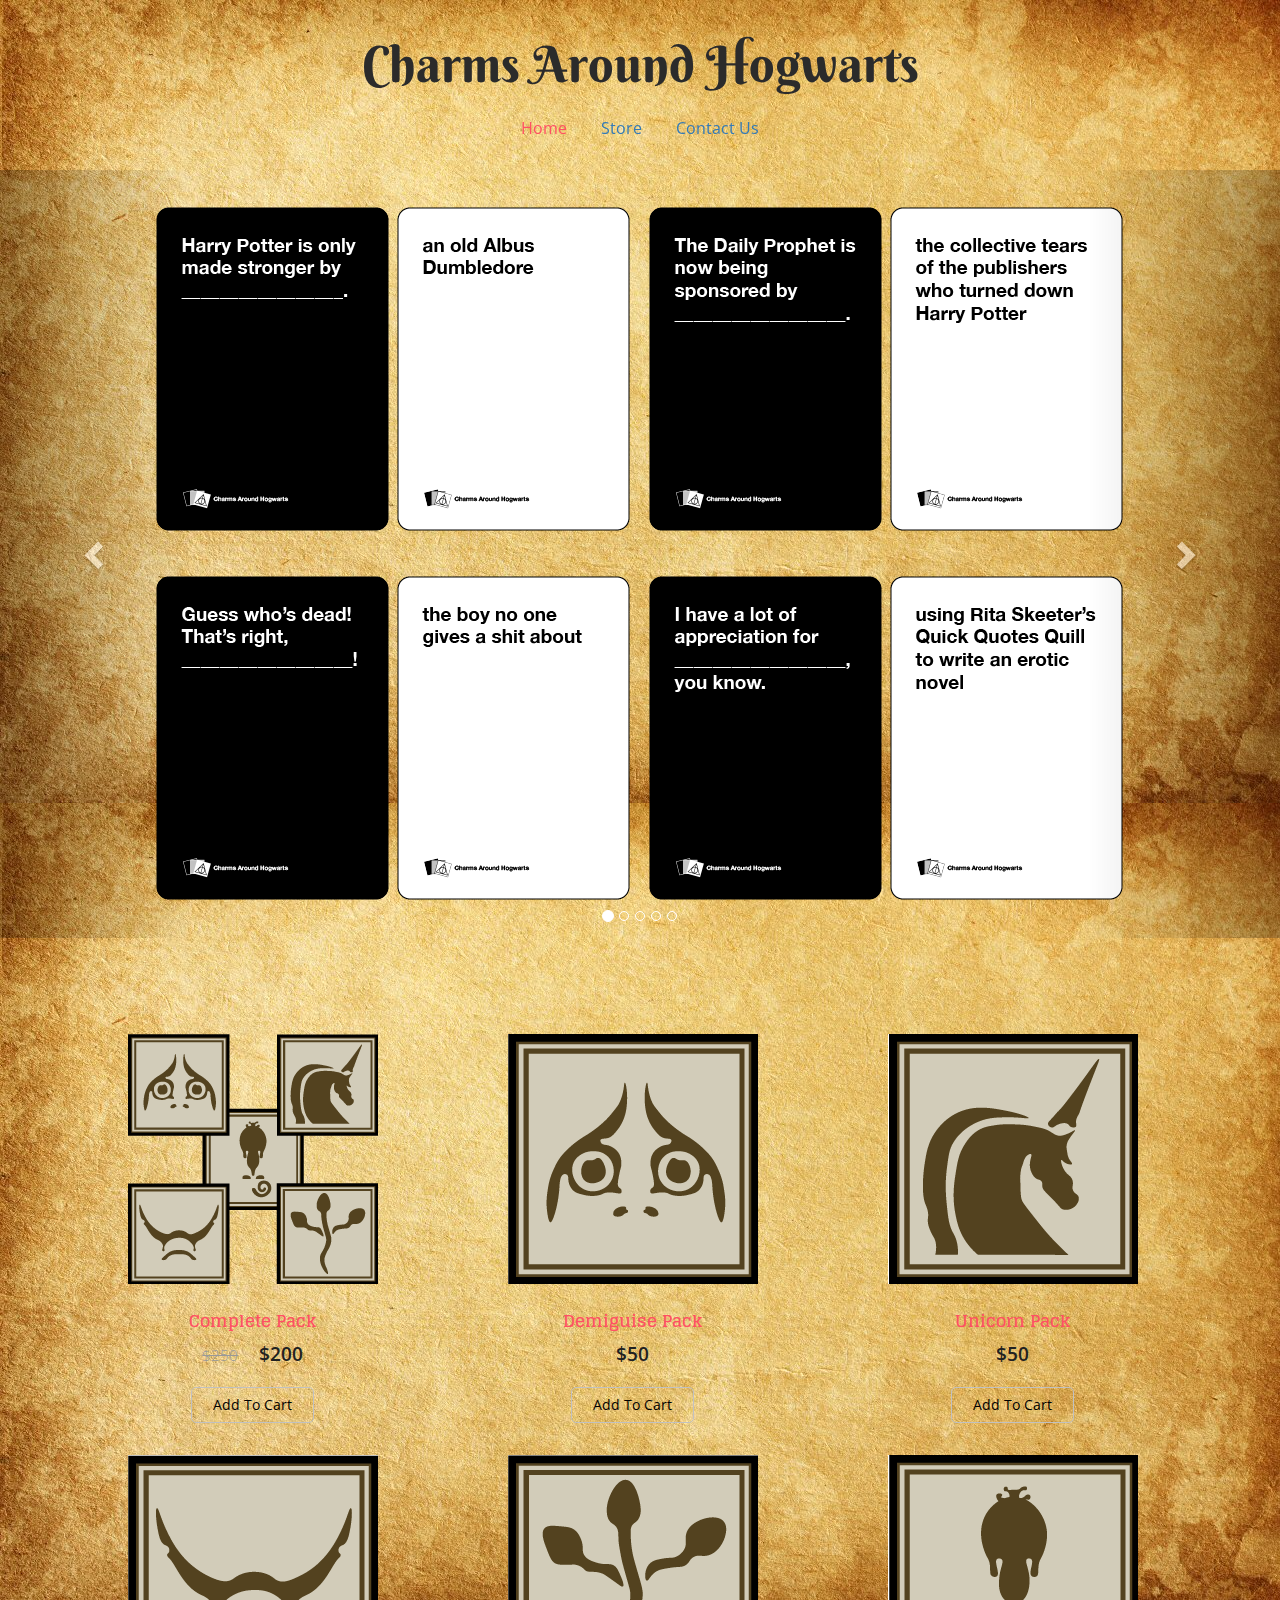
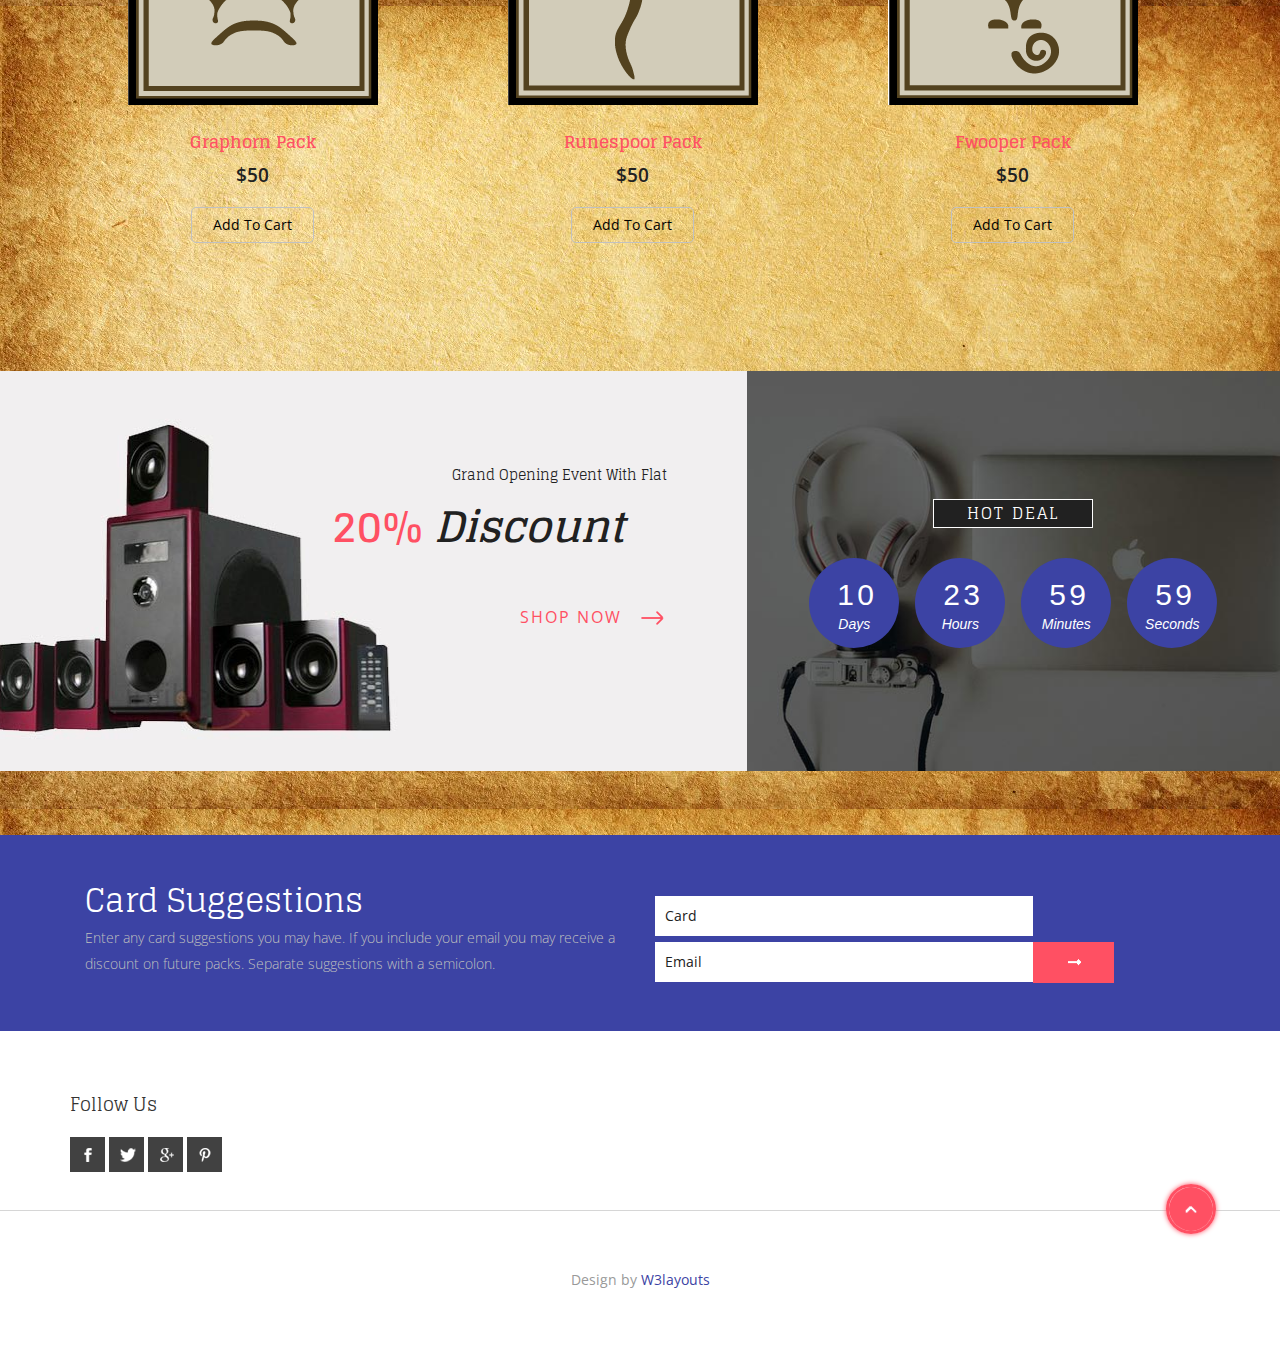
==== site/home.html @ 4cf171da "Home screen changes" ====
<!--
Author: W3layouts
Author URL: http://w3layouts.com
License: Creative Commons Attribution 3.0 Unported
License URL: http://creativecommons.org/licenses/by/3.0/
-->
<!DOCTYPE html>
<html lang="en">
<head>
<title>Charms Around Hogwarts</title>
<!-- for-mobile-apps -->
<meta name="viewport" content="width=device-width, initial-scale=1">
<meta http-equiv="Content-Type" content="text/html; charset=utf-8" />
<meta name="keywords" content="cards against humanity, harry potter, fan made, custom expansion, hogwarts, adult, card game, game, fun" />
<script type="application/x-javascript"> addEventListener("load", function() { setTimeout(hideURLbar, 0); }, false);
	function hideURLbar(){ window.scrollTo(0,1); } </script>
<!-- //for-mobile-apps -->
<!-- Custom Theme files -->
<link href="css/bootstrap.css" rel="stylesheet" type="text/css" media="all" />
<link href="css/style.css" rel="stylesheet" type="text/css" media="all" />
<link href="css/fasthover.css" rel="stylesheet" type="text/css" media="all" />
<link href="css/popuo-box.css" rel="stylesheet" type="text/css" media="all" />
<!-- //Custom Theme files -->
<!-- font-awesome icons -->
<link href="css/font-awesome.css" rel="stylesheet"> 
<!-- //font-awesome icons -->
<!-- js -->
<script src="js/jquery.min.js"></script>
<link rel="stylesheet" href="css/jquery.countdown.css" /> <!-- countdown --> 
<!-- //js -->  
<!-- web fonts --> 
<link href='//fonts.googleapis.com/css?family=Glegoo:400,700' rel='stylesheet' type='text/css'>
<link href='//fonts.googleapis.com/css?family=Open+Sans:400,300,300italic,400italic,600,600italic,700,700italic,800,800italic' rel='stylesheet' type='text/css'>
<link href='http://fonts.googleapis.com/css?family=Berkshire+Swash' rel='stylesheet' type='text/css'>
<!-- //web fonts -->  
<!-- start-smooth-scrolling -->
<script type="text/javascript">
	jQuery(document).ready(function($) {
		$(".scroll").click(function(event){		
			event.preventDefault();
			$('html,body').animate({scrollTop:$(this.hash).offset().top},1000);
		});
	});
</script>
<!-- password
<script>
	function passWord() {
		var testV = 1;
		var pass1 = prompt('Please Enter Your Password',' ');
		while (testV < 3) {
			if (!pass1) 
			history.go(-1);
			if (pass1.toLowerCase() == "letmein") {
			alert('You Got it Right!');
			window.open('www.wikihow.com');
			break;
			} 
		testV+=1;
		var pass1 = 
		prompt('Access Denied - Password Incorrect, Please Try Again.','Password');
		}
	if (pass1.toLowerCase()!="password" & testV ==3) 
		history.go(-1);
		return " ";
	} 
</script>
	<center>
	<form>
		<input type="button" value="Enter Protected Area" onClick="passWord()">
	</form>
</center>
//password -->
<!-- //end-smooth-scrolling --> 
</head> 
<body>

	<!-- for bootstrap working -->
	<script type="text/javascript" src="js/bootstrap-3.1.1.min.js"></script>
	<!-- //for bootstrap working -->
	<!-- header modal -->

	<!-- header modal -->
	<!-- header -->
	<div class="header" id="home1">
		<div class="container">
			
			<div class="w3l_logo">
				<h1><a href="index.html">Charms Around Hogwarts</a></h1>
			</div>
			<!--<div class="search">
				<input class="search_box" type="checkbox" id="search_box">
				<label class="icon-search" for="search_box"><span class="glyphicon glyphicon-search" aria-hidden="true"></span></label>
				<div class="search_form">
					<form action="#" method="post">
						<input type="text" name="Search" placeholder="Search...">
						<input type="submit" value="Send">
					</form>
				</div>
			</div>-->
			
		</div>
	</div>
	<!-- //header -->
	<!-- navigation -->
	<div class="navigation">
		<div class="container">
			<nav class="navbar navbar-default">
				<!-- Brand and toggle get grouped for better mobile display -->
				<div class="navbar-header nav_2">
					<button type="button" class="navbar-toggle collapsed navbar-toggle1" data-toggle="collapse" data-target="#bs-megadropdown-tabs">
						<span class="sr-only">Toggle navigation</span>
						<span class="icon-bar"></span>
						<span class="icon-bar"></span>
						<span class="icon-bar"></span>
					</button>
				</div> 
				<div class="collapse navbar-collapse" id="bs-megadropdown-tabs">
					<ul class="nav ">
						<li><a href="index.html" class="act">Home</a></li>	
						<li><a href="store.html">Store</a></li> 
						<li><a href="contact.html">Contact Us</a></li>
					</ul>
				</div>
				<div class="cart cart box_1"> 
				
			</div>  
			</nav>
		</div>
	</div>
	<!-- //navigation -->
	<center>
	<div class="banner">
	<div id="myCarousel" class="carousel slide" data-ride="carousel">
  <!-- Indicators -->
  <ol class="carousel-indicators">
    <li data-target="#myCarousel" data-slide-to="0" class="active"></li>
    <li data-target="#myCarousel" data-slide-to="1"></li>
    <li data-target="#myCarousel" data-slide-to="2"></li>
    <li data-target="#myCarousel" data-slide-to="3"></li>
    <li data-target="#myCarousel" data-slide-to="4"></li>
  </ol>

  <!-- Wrapper for slides -->
  <div class="carousel-inner">
    <div class="item active">
      <img src="images/1.png" alt="Demiguise Pack">
      
    </div>

    <div class="item">
      <img src="images/2.png" alt="Unicorn Pack">
    </div>

    <div class="item">
      <img src="images/3.png" alt="Graphorn Pack">
    </div>

    <div class="item">
      <img src="images/4.png" alt="Runespoor Pack">
    </div>

    <div class="item">
      <img src="images/5.png" alt="Fwooper Pack">
    </div>
  </div>

  <!-- Left and right controls -->
  <a class="left carousel-control" href="#myCarousel" data-slide="prev">
    <span class="glyphicon glyphicon-chevron-left"></span>
    <span class="sr-only">Previous</span>
  </a>
  <a class="right carousel-control" href="#myCarousel" data-slide="next">
    <span class="glyphicon glyphicon-chevron-right"></span>
    <span class="sr-only">Next</span>
  </a>
</div>
</div>
</center>

	<!-- banner 
	<div class="banner">
		<div class="container">
		</div>
	</div>
	 //banner --> 
	<!-- banner-bottom -->
	<div class="banner-bottom">
		<div class="container">

							<div class="agile_ecommerce_tabs">

								<div class="col-md-4 agile_ecommerce_tab_left">
									<div class="hs-wrapper">
										<img src="images/complete250.png" alt=" " class="img-responsive"/>
										<div class="w3_hs_bottom">
											<ul>
												<li>
													<a href="#" data-toggle="modal" data-target="#myModal"><span class="glyphicon glyphicon-eye-open" aria-hidden="true"></span></a>
												</li>
											</ul>
										</div>
									</div> 
									<h5><a href="single.html">Complete Pack</a></h5>
									<div class="simpleCart_shelfItem">
										<p><span>$250</span> <i class="item_price">$200</i></p>
										<form action="#" method="post">
											<input type="hidden" name="cmd" value="_cart" />
											<input type="hidden" name="add" value="1" /> 
											<input type="hidden" name="w3ls_item" value="Complete Pack" /> 
											<input type="hidden" name="amount" value="200.00" />   
											<button type="submit" class="w3ls-cart">Add to cart</button>
										</form>  
									</div>
								</div>

								<div class="col-md-4 agile_ecommerce_tab_left">
									<div class="hs-wrapper">
										<img src="images/demiguise250.png" alt=" " class="img-responsive" />
										<div class="w3_hs_bottom">
											<ul>
												<li>
													<a href="#" data-toggle="modal" data-target="#myModal"><span class="glyphicon glyphicon-eye-open" aria-hidden="true"></span></a>
												</li>
											</ul>
										</div>
									</div>
									<h5><a href="single.html">Demiguise Pack</a></h5>
									<div class="simpleCart_shelfItem">
										<p> <i class="item_price">$50</i></p>
										<form action="#" method="post">
											<input type="hidden" name="cmd" value="_cart" />
											<input type="hidden" name="add" value="1" /> 
											<input type="hidden" name="w3ls_item" value="Mobile Phone2" /> 
											<input type="hidden" name="amount" value="50.00" />   
											<button type="submit" class="w3ls-cart">Add to cart</button>
										</form>
									</div>
								</div>

								<div class="col-md-4 agile_ecommerce_tab_left">
									<div class="hs-wrapper">
										<img src="images/unicorn250.png" alt=" " class="img-responsive" />
									
										<div class="w3_hs_bottom">
											<ul>
												<li>
													<a href="#" data-toggle="modal" data-target="#myModal"><span class="glyphicon glyphicon-eye-open" aria-hidden="true"></span></a>
												</li>
											</ul>
										</div>
									</div>
									<h5><a href="single.html">Unicorn Pack</a></h5>
									<div class="simpleCart_shelfItem">
										<p> <i class="item_price">$50</i></p>
										<form action="#" method="post">
											<input type="hidden" name="cmd" value="_cart" />
											<input type="hidden" name="add" value="1" /> 
											<input type="hidden" name="w3ls_item" value="Mobile Phone3" /> 
											<input type="hidden" name="amount" value="50.00"/>   
											<button type="submit" class="w3ls-cart">Add to cart</button>
										</form>
									</div>
								</div>
							</div>
							<div class="clearfix"> </div>
							<div class="agile_ecommerce_tabs">
								<div class="col-md-4 agile_ecommerce_tab_left">
									<div class="hs-wrapper">
										
										<img src="images/graphorn250.png" alt=" " class="img-responsive"/>
										<div class="w3_hs_bottom">
											<ul>
												<li>
													<a href="#" data-toggle="modal" data-target="#myModal"><span class="glyphicon glyphicon-eye-open" aria-hidden="true"></span></a>
												</li>
											</ul>
										</div>
									</div> 
									<h5><a href="single.html">Graphorn Pack</a></h5>
									<div class="simpleCart_shelfItem">
										<p> <i class="item_price">$50</i></p>
										<form action="#" method="post">
											<input type="hidden" name="cmd" value="_cart" />
											<input type="hidden" name="add" value="1" /> 
											<input type="hidden" name="w3ls_item" value="Mobile Phone1" /> 
											<input type="hidden" name="amount" value="50.00" />   
											<button type="submit" class="w3ls-cart">Add to cart</button>
										</form>  
									</div>
								</div>
								<div class="col-md-4 agile_ecommerce_tab_left">
									<div class="hs-wrapper">
										<!--TODO: Need to make the image of the pack 250 x 250 in the css -->
										<img src="images/runespoor250.png" alt=" " class="img-responsive"/>
										<div class="w3_hs_bottom">
											<ul>
												<li>
													<a href="#" data-toggle="modal" data-target="#myModal"><span class="glyphicon glyphicon-eye-open" aria-hidden="true"></span></a>
												</li>
											</ul>
										</div>
									</div> 
									<h5><a href="single.html">Runespoor Pack</a></h5>
									<div class="simpleCart_shelfItem">
										<p> <i class="item_price">$50</i></p>
										<form action="#" method="post">
											<input type="hidden" name="cmd" value="_cart" />
											<input type="hidden" name="add" value="1" /> 
											<input type="hidden" name="w3ls_item" value="Mobile Phone1" /> 
											<input type="hidden" name="amount" value="50.00" />   
											<button type="submit" class="w3ls-cart">Add to cart</button>
										</form>  
									</div>
								</div>
								<div class="col-md-4 agile_ecommerce_tab_left">
									<div class="hs-wrapper">
										<!--TODO: Need to make the image of the pack 250 x 250 in the css -->
										<img src="images/fwooper250.png" alt=" " class="img-responsive"/>
										<div class="w3_hs_bottom">
											<ul>
												<li>
													<a href="#" data-toggle="modal" data-target="#myModal"><span class="glyphicon glyphicon-eye-open" aria-hidden="true"></span></a>
												</li>
											</ul>
										</div>
									</div> 
									<h5><a href="single.html">Fwooper Pack</a></h5>
									<div class="simpleCart_shelfItem">
										<p> <i class="item_price">$50</i></p>
										<form action="#" method="post">
											<input type="hidden" name="cmd" value="_cart" />
											<input type="hidden" name="add" value="1" /> 
											<input type="hidden" name="w3ls_item" value="Mobile Phone1" /> 
											<input type="hidden" name="amount" value="50.00" />   
											<button type="submit" class="w3ls-cart">Add to cart</button>
										</form>  
									</div>
								</div>
								<div class="clearfix"> </div>
							</div>
			<div class="clearfix"> </div>
		</div>
	</div>
	<!-- //banner-bottom --> 
	<!-- modal-video -->
	<div class="modal video-modal fade" id="myModal" tabindex="-1" role="dialog" aria-labelledby="myModal">
		<div class="modal-dialog" role="document">
			<div class="modal-content">
				<div class="modal-header">
					<button type="button" class="close" data-dismiss="modal" aria-label="Close"><span aria-hidden="true">&times;</span></button>						
				</div>
				<section>
					<div class="modal-body">
						<div class="col-md-5 modal_body_left">
							<img src="images/demiguise250.png" alt=" " class="img-responsive" />
						</div>
						<div class="col-md-7 modal_body_right">
							<h4>Charms Around Hogwarts: Complete Pack</h4>
							<p>includes all cards from Demiguise, Unicorn, Graphorn, Runespoor, and Fwooper packs</p>
							<p>White cards: 934; Black cards: 339; Total cards: 1273</p>
							<div class="modal_body_right_cart simpleCart_shelfItem">
								<p><span>$250</span><i class="item_price">$200</i></p>
								<form action="#" method="post">
									<input type="hidden" name="cmd" value="_cart">
									<input type="hidden" name="add" value="1"> 
									<input type="hidden" name="w3ls_item" value="Mobile Phone1"> 
									<input type="hidden" name="amount" value="200.00">   
									<button type="submit" class="w3ls-cart">Add to cart</button>
								</form>
							</div>
							<!--<h5>Extras</h5>
							<div class="color-quality">
								<ul>
								 TODO: need to add checkboxes here and when checked, have price increase
									<li><a href="#">Linen Texture</a></li>
									<li><a href="#" class="brown">UV Coating</a></li>
								</ul>
							</div> 
							-->
						</div>
						<div class="clearfix"> </div>
					</div>
				</section>
			</div>
		</div>
	</div>
	<div class="modal video-modal fade" id="myModal1" tabindex="-1" role="dialog" aria-labelledby="myModal1">
		<div class="modal-dialog" role="document">
			<div class="modal-content">
				<div class="modal-header">
					<button type="button" class="close" data-dismiss="modal" aria-label="Close"><span aria-hidden="true">&times;</span></button>						
				</div>
				<section>
					<div class="modal-body">
						<div class="col-md-5 modal_body_left">
							<img src="images/9.jpg" alt=" " class="img-responsive" />
						</div>
						<div class="col-md-7 modal_body_right">
							<h4>Multimedia Home Accessories</h4>
							<p>Ut enim ad minim veniam, quis nostrud 
								exercitation ullamco laboris nisi ut aliquip ex ea 
								commodo consequat.Duis aute irure dolor in 
								reprehenderit in voluptate velit esse cillum dolore 
								eu fugiat nulla pariatur. Excepteur sint occaecat 
								cupidatat non proident, sunt in culpa qui officia 
								deserunt mollit anim id est laborum.</p>
							<div class="rating">
								<div class="rating-left">
									<img src="images/star-.png" alt=" " class="img-responsive" />
								</div>
								<div class="rating-left">
									<img src="images/star-.png" alt=" " class="img-responsive" />
								</div>
								<div class="rating-left">
									<img src="images/star-.png" alt=" " class="img-responsive" />
								</div>
								<div class="rating-left">
									<img src="images/star.png" alt=" " class="img-responsive" />
								</div>
								<div class="rating-left">
									<img src="images/star.png" alt=" " class="img-responsive" />
								</div>
								<div class="clearfix"> </div>
							</div>
							<div class="modal_body_right_cart simpleCart_shelfItem">
								<p><span>$180</span> <i class="item_price">$150</i></p>
								<form action="#" method="post">
									<input type="hidden" name="cmd" value="_cart">
									<input type="hidden" name="add" value="1"> 
									<input type="hidden" name="w3ls_item" value="Headphones"> 
									<input type="hidden" name="amount" value="150.00">   
									<button type="submit" class="w3ls-cart">Add to cart</button>
								</form>
							</div>
							<h5>Color</h5>
							<div class="color-quality">
								<ul>
									<li><a href="#"><span></span></a></li>
									<li><a href="#" class="brown"><span></span></a></li>
									<li><a href="#" class="purple"><span></span></a></li>
									<li><a href="#" class="gray"><span></span></a></li>
								</ul>
							</div>
						</div>
						<div class="clearfix"> </div>
					</div>
				</section>
			</div>
		</div>
	</div>
	<div class="modal video-modal fade" id="myModal2" tabindex="-1" role="dialog" aria-labelledby="myModal2">
		<div class="modal-dialog" role="document">
			<div class="modal-content">
				<div class="modal-header">
					<button type="button" class="close" data-dismiss="modal" aria-label="Close"><span aria-hidden="true">&times;</span></button>						
				</div>
				<section>
					<div class="modal-body">
						<div class="col-md-5 modal_body_left">
							<img src="images/11.jpg" alt=" " class="img-responsive" />
						</div>
						<div class="col-md-7 modal_body_right">
							<h4>Quad Core Colorful Laptop</h4>
							<p>Ut enim ad minim veniam, quis nostrud exercitation ullamco laboris nisi ut aliquip ex ea commodo consequat.Duis aute irure dolor in 
								reprehenderit in voluptate velit esse cillum dolore eu fugiat nulla pariatur. Excepteur sint occaecat cupidatat non proident, sunt in culpa qui officia  deserunt.</p>
							<div class="rating">
								<div class="rating-left">
									<img src="images/star-.png" alt=" " class="img-responsive" />
								</div>
								<div class="rating-left">
									<img src="images/star-.png" alt=" " class="img-responsive" />
								</div>
								<div class="rating-left">
									<img src="images/star-.png" alt=" " class="img-responsive" />
								</div>
								<div class="rating-left">
									<img src="images/star-.png" alt=" " class="img-responsive" />
								</div>
								<div class="rating-left">
									<img src="images/star.png" alt=" " class="img-responsive" />
								</div>
								<div class="clearfix"> </div>
							</div>
							<div class="modal_body_right_cart simpleCart_shelfItem">
								<p><span>$880</span> <i class="item_price">$850</i></p>
								<form action="#" method="post">
									<input type="hidden" name="cmd" value="_cart">
									<input type="hidden" name="add" value="1"> 
									<input type="hidden" name="w3ls_item" value="Laptop"> 
									<input type="hidden" name="amount" value="850.00">   
									<button type="submit" class="w3ls-cart">Add to cart</button>
								</form>
							</div>
							<h5>Color</h5>
							<div class="color-quality">
								<ul>
									<li><a href="#"><span></span></a></li>
									<li><a href="#" class="brown"><span></span></a></li>
									<li><a href="#" class="purple"><span></span></a></li>
									<li><a href="#" class="gray"><span></span></a></li>
								</ul>
							</div>
						</div>
						<div class="clearfix"> </div>
					</div>
				</section>
			</div>
		</div>
	</div>
	<div class="modal video-modal fade" id="myModal3" tabindex="-1" role="dialog" aria-labelledby="myModal3">
		<div class="modal-dialog" role="document">
			<div class="modal-content">
				<div class="modal-header">
					<button type="button" class="close" data-dismiss="modal" aria-label="Close"><span aria-hidden="true">&times;</span></button>						
				</div>
				<section>
					<div class="modal-body">
						<div class="col-md-5 modal_body_left">
							<img src="images/14.jpg" alt=" " class="img-responsive" />
						</div>
						<div class="col-md-7 modal_body_right">
							<h4>Cool Single Door Refrigerator </h4>
							<p>Duis aute irure dolor inreprehenderit in voluptate velit esse cillum dolore 
								eu fugiat nulla pariatur. Excepteur sint occaecat cupidatat non proident, sunt in culpa qui officia deserunt mollit anim id est laborum.</p>
							<div class="rating">
								<div class="rating-left">
									<img src="images/star-.png" alt=" " class="img-responsive" />
								</div>
								<div class="rating-left">
									<img src="images/star-.png" alt=" " class="img-responsive" />
								</div>
								<div class="rating-left">
									<img src="images/star-.png" alt=" " class="img-responsive" />
								</div>
								<div class="rating-left">
									<img src="images/star.png" alt=" " class="img-responsive" />
								</div>
								<div class="rating-left">
									<img src="images/star.png" alt=" " class="img-responsive" />
								</div>
								<div class="clearfix"> </div>
							</div>
							<div class="modal_body_right_cart simpleCart_shelfItem">
								<p><span>$950</span> <i class="item_price">$820</i></p>
								<form action="#" method="post">
									<input type="hidden" name="cmd" value="_cart">
									<input type="hidden" name="add" value="1"> 
									<input type="hidden" name="w3ls_item" value="Mobile Phone1"> 
									<input type="hidden" name="amount" value="820.00">   
									<button type="submit" class="w3ls-cart">Add to cart</button>
								</form>
							</div>
							<h5>Color</h5>
							<div class="color-quality">
								<ul>
									<li><a href="#"><span></span></a></li>
									<li><a href="#" class="brown"><span></span></a></li>
									<li><a href="#" class="purple"><span></span></a></li>
									<li><a href="#" class="gray"><span></span></a></li>
								</ul>
							</div>
						</div>
						<div class="clearfix"> </div>
					</div>
				</section>
			</div>
		</div>
	</div>
	<div class="modal video-modal fade" id="myModal4" tabindex="-1" role="dialog" aria-labelledby="myModal4">
		<div class="modal-dialog" role="document">
			<div class="modal-content">
				<div class="modal-header">
					<button type="button" class="close" data-dismiss="modal" aria-label="Close"><span aria-hidden="true">&times;</span></button>						
				</div>
				<section>
					<div class="modal-body">
						<div class="col-md-5 modal_body_left">
							<img src="images/17.jpg" alt=" " class="img-responsive" />
						</div>
						<div class="col-md-7 modal_body_right">
							<h4>New Model Mixer Grinder</h4>
							<p>Excepteur sint occaecat laboris nisi ut aliquip ex ea 
								commodo consequat.Duis aute irure dolor in reprehenderit in voluptate velit esse cillum dolore 
								eu fugiat nulla pariatur cupidatat non proident, sunt in culpa qui officia deserunt mollit anim id est laborum.</p>
							<div class="rating">
								<div class="rating-left">
									<img src="images/star-.png" alt=" " class="img-responsive" />
								</div>
								<div class="rating-left">
									<img src="images/star-.png" alt=" " class="img-responsive" />
								</div>
								<div class="rating-left">
									<img src="images/star-.png" alt=" " class="img-responsive" />
								</div>
								<div class="rating-left">
									<img src="images/star.png" alt=" " class="img-responsive" />
								</div>
								<div class="rating-left">
									<img src="images/star.png" alt=" " class="img-responsive" />
								</div>
								<div class="clearfix"> </div>
							</div>
							<div class="modal_body_right_cart simpleCart_shelfItem">
								<p><span>$460</span> <i class="item_price">$450</i></p>
								<form action="#" method="post">
									<input type="hidden" name="cmd" value="_cart">
									<input type="hidden" name="add" value="1"> 
									<input type="hidden" name="w3ls_item" value="Mobile Phone1"> 
									<input type="hidden" name="amount" value="450.00">   
									<button type="submit" class="w3ls-cart">Add to cart</button>
								</form>
							</div>
							<h5>Color</h5>
							<div class="color-quality">
								<ul>
									<li><a href="#"><span></span></a></li>
									<li><a href="#" class="brown"><span></span></a></li>
									<li><a href="#" class="purple"><span></span></a></li>
									<li><a href="#" class="gray"><span></span></a></li>
								</ul>
							</div>
						</div>
						<div class="clearfix"> </div>
					</div>
				</section>
			</div>
		</div>
	</div>
	<div class="modal video-modal fade" id="myModal5" tabindex="-1" role="dialog" aria-labelledby="myModal5">
		<div class="modal-dialog" role="document">
			<div class="modal-content">
				<div class="modal-header">
					<button type="button" class="close" data-dismiss="modal" aria-label="Close"><span aria-hidden="true">&times;</span></button>						
				</div>
				<section>
					<div class="modal-body">
						<div class="col-md-5 modal_body_left">
							<img src="images/36.jpg" alt=" " class="img-responsive" />
						</div>
						<div class="col-md-7 modal_body_right">
							<h4>Dry Vacuum Cleaner</h4>
							<p>Ut enim ad minim veniam, quis nostrud exercitation ullamco laboris nisi ut aliquip ex ea 
								commodo consequat.Duis aute irure dolor in reprehenderit in voluptate velit esse cillum dolore eu fugiat nulla pariatur. Excepteur sint occaecat 
								cupidatat non proident, sunt in culpa qui officia deserunt mollit anim id est laborum.</p>
							<div class="rating">
								<div class="rating-left">
									<img src="images/star-.png" alt=" " class="img-responsive" />
								</div>
								<div class="rating-left">
									<img src="images/star-.png" alt=" " class="img-responsive" />
								</div>
								<div class="rating-left">
									<img src="images/star-.png" alt=" " class="img-responsive" />
								</div>
								<div class="rating-left">
									<img src="images/star.png" alt=" " class="img-responsive" />
								</div>
								<div class="rating-left">
									<img src="images/star.png" alt=" " class="img-responsive" />
								</div>
								<div class="clearfix"> </div>
							</div>
							<div class="modal_body_right_cart simpleCart_shelfItem">
								<p><span>$960</span> <i class="item_price">$920</i></p>
								<form action="#" method="post">
									<input type="hidden" name="cmd" value="_cart">
									<input type="hidden" name="add" value="1"> 
									<input type="hidden" name="w3ls_item" value="Vacuum Cleaner"> 
									<input type="hidden" name="amount" value="920.00">   
									<button type="submit" class="w3ls-cart">Add to cart</button>
								</form>
							</div>
							<h5>Color</h5>
							<div class="color-quality">
								<ul>
									<li><a href="#"><span></span></a></li>
									<li><a href="#" class="brown"><span></span></a></li>
									<li><a href="#" class="purple"><span></span></a></li>
									<li><a href="#" class="gray"><span></span></a></li>
								</ul>
							</div>
						</div>
						<div class="clearfix"> </div>
					</div>
				</section>
			</div>
		</div>
	</div>
	<div class="modal video-modal fade" id="myModal6" tabindex="-1" role="dialog" aria-labelledby="myModal6">
		<div class="modal-dialog" role="document">
			<div class="modal-content">
				<div class="modal-header">
					<button type="button" class="close" data-dismiss="modal" aria-label="Close"><span aria-hidden="true">&times;</span></button>						
				</div>
				<section>
					<div class="modal-body">
						<div class="col-md-5 modal_body_left">
							<img src="images/37.jpg" alt=" " class="img-responsive" />
						</div>
						<div class="col-md-7 modal_body_right">
							<h4>Kitchen & Dining Accessories</h4>
							<p>Ut enim ad minim veniam, quis nostrud 
								exercitation ullamco laboris nisi ut aliquip ex ea 
								commodo consequat.Duis aute irure dolor in 
								reprehenderit in voluptate velit esse cillum dolore 
								eu fugiat nulla pariatur. Excepteur sint occaecat 
								cupidatat non proident, sunt in culpa qui officia 
								deserunt mollit anim id est laborum.</p>
							<div class="rating">
								<div class="rating-left">
									<img src="images/star-.png" alt=" " class="img-responsive" />
								</div>
								<div class="rating-left">
									<img src="images/star-.png" alt=" " class="img-responsive" />
								</div>
								<div class="rating-left">
									<img src="images/star-.png" alt=" " class="img-responsive" />
								</div>
								<div class="rating-left">
									<img src="images/star.png" alt=" " class="img-responsive" />
								</div>
								<div class="rating-left">
									<img src="images/star.png" alt=" " class="img-responsive" />
								</div>
								<div class="clearfix"> </div>
							</div>
							<div class="modal_body_right_cart simpleCart_shelfItem">
								<p><span>$280</span> <i class="item_price">$250</i></p>
								<form action="#" method="post">
									<input type="hidden" name="cmd" value="_cart">
									<input type="hidden" name="add" value="1"> 
									<input type="hidden" name="w3ls_item" value="Induction Stove"> 
									<input type="hidden" name="amount" value="250.00">   
									<button type="submit" class="w3ls-cart">Add to cart</button>
								</form>
							</div>
							<h5>Color</h5>
							<div class="color-quality">
								<ul>
									<li><a href="#"><span></span></a></li>
									<li><a href="#" class="brown"><span></span></a></li>
									<li><a href="#" class="purple"><span></span></a></li>
									<li><a href="#" class="gray"><span></span></a></li>
								</ul>
							</div>
						</div>
						<div class="clearfix"> </div>
					</div>
				</section>
			</div>
		</div>
	</div>
	<!-- //modal-video -->
	<!-- banner-bottom1 -->
	<div class="banner-bottom1">
		<div class="agileinfo_banner_bottom1_grids">
			<div class="col-md-7 agileinfo_banner_bottom1_grid_left">
				<h3>Grand Opening Event With flat<span>20% <i>Discount</i></span></h3>
				<a href="products.html">Shop Now</a>
			</div>
			<div class="col-md-5 agileinfo_banner_bottom1_grid_right">
				<h4>hot deal</h4>
				<div class="timer_wrap">
					<div id="counter"> </div>
				</div>
				<script src="js/jquery.countdown.js"></script>
				<script src="js/script.js"></script>
			</div>
			<div class="clearfix"> </div>
		</div>
	</div>
	<!-- //banner-bottom1 --> 
	<!-- special-deals 
	<div class="special-deals">
		<div class="container">
			<h2>Special Deals</h2>
			<div class="w3agile_special_deals_grids">
				<div class="col-md-7 w3agile_special_deals_grid_left">
					<div class="w3agile_special_deals_grid_left_grid">
						<img src="images/21.jpg" alt=" " class="img-responsive" />
						<div class="w3agile_special_deals_grid_left_grid_pos1">
							<h5>30%<span>Off/-</span></h5>
						</div>
						<div class="w3agile_special_deals_grid_left_grid_pos">
							<h4>We Offer <span>Best Products</span></h4>
						</div>
					</div>
					<div class="wmuSlider example1">
						<div class="wmuSliderWrapper">
							<article style="position: absolute; width: 100%; opacity: 0;"> 
								<div class="banner-wrap">
									<div class="w3agile_special_deals_grid_left_grid1">
										<img src="images/t1.png" alt=" " class="img-responsive" />
										<p>Quis autem vel eum iure reprehenderit qui in ea voluptate 
											velit esse quam nihil molestiae consequatur, vel illum qui dolorem 
											eum fugiat quo voluptas nulla pariatur</p>
										<h4>Laura</h4>
									</div>
								</div>
							</article>
							<article style="position: absolute; width: 100%; opacity: 0;"> 
								<div class="banner-wrap">
									<div class="w3agile_special_deals_grid_left_grid1">
										<img src="images/t2.png" alt=" " class="img-responsive" />
										<p>Quis autem vel eum iure reprehenderit qui in ea voluptate 
											velit esse quam nihil molestiae consequatur, vel illum qui dolorem 
											eum fugiat quo voluptas nulla pariatur</p>
										<h4>Michael</h4>
									</div>
								</div>
							</article>
							<article style="position: absolute; width: 100%; opacity: 0;"> 
								<div class="banner-wrap">
									<div class="w3agile_special_deals_grid_left_grid1">
										<img src="images/t3.png" alt=" " class="img-responsive" />
										<p>Quis autem vel eum iure reprehenderit qui in ea voluptate 
											velit esse quam nihil molestiae consequatur, vel illum qui dolorem 
											eum fugiat quo voluptas nulla pariatur</p>
										<h4>Rosy</h4>
									</div>
								</div>
							</article>
						</div>
					</div>
						<script src="js/jquery.wmuSlider.js"></script> 
						<script>
							$('.example1').wmuSlider();         
						</script> 
				</div>
				<div class="col-md-5 w3agile_special_deals_grid_right">
					<img src="images/20.jpg" alt=" " class="img-responsive" />
					<div class="w3agile_special_deals_grid_right_pos">
						<h4>Women's <span>Special</span></h4>
						<h5>save up <span>to</span> 30%</h5>
					</div>
				</div>
				<div class="clearfix"> </div>
			</div>
		</div>
	</div>
	 //special-deals -->
	<!-- new-products
	<div class="new-products">
		<div class="container">
			<h3>New Products</h3>
			<div class="agileinfo_new_products_grids">
				<div class="col-md-3 agileinfo_new_products_grid">
					<div class="agile_ecommerce_tab_left agileinfo_new_products_grid1">
						<div class="hs-wrapper hs-wrapper1">
							<img src="images/25.jpg" alt=" " class="img-responsive" />
							<img src="images/23.jpg" alt=" " class="img-responsive" />
							<img src="images/24.jpg" alt=" " class="img-responsive" />
							<img src="images/22.jpg" alt=" " class="img-responsive" />
							<img src="images/26.jpg" alt=" " class="img-responsive" /> 
							<div class="w3_hs_bottom w3_hs_bottom_sub">
								<ul>
									<li>
										<a href="#" data-toggle="modal" data-target="#myModal2"><span class="glyphicon glyphicon-eye-open" aria-hidden="true"></span></a>
									</li>
								</ul>
							</div>
						</div>
						<h5><a href="single.html">Laptops</a></h5>
						<div class="simpleCart_shelfItem">
							<p><span>$520</span> <i class="item_price">$500</i></p>
							<form action="#" method="post">
								<input type="hidden" name="cmd" value="_cart">
								<input type="hidden" name="add" value="1"> 
								<input type="hidden" name="w3ls_item" value="Red Laptop"> 
								<input type="hidden" name="amount" value="500.00">   
								<button type="submit" class="w3ls-cart">Add to cart</button>
							</form>
						</div>
					</div>
				</div>
				<div class="col-md-3 agileinfo_new_products_grid">
					<div class="agile_ecommerce_tab_left agileinfo_new_products_grid1">
						<div class="hs-wrapper hs-wrapper1">
							<img src="images/27.jpg" alt=" " class="img-responsive" />
							<img src="images/28.jpg" alt=" " class="img-responsive" />
							<img src="images/29.jpg" alt=" " class="img-responsive" />
							<img src="images/30.jpg" alt=" " class="img-responsive" />
							<img src="images/31.jpg" alt=" " class="img-responsive" /> 
							<div class="w3_hs_bottom w3_hs_bottom_sub">
								<ul>
									<li>
										<a href="#" data-toggle="modal" data-target="#myModal"><span class="glyphicon glyphicon-eye-open" aria-hidden="true"></span></a>
									</li>
								</ul>
							</div>
						</div>
						<h5><a href="single.html">Black Phone</a></h5>
						<div class="simpleCart_shelfItem">
							<p><span>$380</span> <i class="item_price">$370</i></p>
							<form action="#" method="post">
								<input type="hidden" name="cmd" value="_cart">
								<input type="hidden" name="add" value="1"> 
								<input type="hidden" name="w3ls_item" value="Black Phone"> 
								<input type="hidden" name="amount" value="370.00">   
								<button type="submit" class="w3ls-cart">Add to cart</button>
							</form>
						</div>
					</div>
				</div>
				<div class="col-md-3 agileinfo_new_products_grid">
					<div class="agile_ecommerce_tab_left agileinfo_new_products_grid1">
						<div class="hs-wrapper hs-wrapper1">
							<img src="images/34.jpg" alt=" " class="img-responsive" />
							<img src="images/33.jpg" alt=" " class="img-responsive" />
							<img src="images/32.jpg" alt=" " class="img-responsive" />
							<img src="images/35.jpg" alt=" " class="img-responsive" />
							<img src="images/36.jpg" alt=" " class="img-responsive" /> 
							<div class="w3_hs_bottom w3_hs_bottom_sub">
								<ul>
									<li>
										<a href="#" data-toggle="modal" data-target="#myModal5"><span class="glyphicon glyphicon-eye-open" aria-hidden="true"></span></a>
									</li>
								</ul>
							</div>
						</div>
						<h5><a href="single.html">Kids Toy</a></h5>
						<div class="simpleCart_shelfItem">
							<p><span>$150</span> <i class="item_price">$100</i></p>
							<form action="#" method="post">
								<input type="hidden" name="cmd" value="_cart">
								<input type="hidden" name="add" value="1"> 
								<input type="hidden" name="w3ls_item" value="Kids Toy"> 
								<input type="hidden" name="amount" value="100.00">   
								<button type="submit" class="w3ls-cart">Add to cart</button>
							</form>
						</div>  
					</div>
				</div>
				<div class="col-md-3 agileinfo_new_products_grid">
					<div class="agile_ecommerce_tab_left agileinfo_new_products_grid1">
						<div class="hs-wrapper hs-wrapper1">
							<img src="images/37.jpg" alt=" " class="img-responsive" />
							<img src="images/38.jpg" alt=" " class="img-responsive" />
							<img src="images/39.jpg" alt=" " class="img-responsive" />
							<img src="images/40.jpg" alt=" " class="img-responsive" />
							<img src="images/41.jpg" alt=" " class="img-responsive" /> 
							<div class="w3_hs_bottom w3_hs_bottom_sub">
								<ul>
									<li>
										<a href="#" data-toggle="modal" data-target="#myModal6"><span class="glyphicon glyphicon-eye-open" aria-hidden="true"></span></a>
									</li>
								</ul>
							</div>
						</div>
						<h5><a href="single.html">Induction Stove</a></h5>
						<div class="simpleCart_shelfItem">
							<p><span>$280</span> <i class="item_price">$250</i></p>
							<form action="#" method="post">
								<input type="hidden" name="cmd" value="_cart">
								<input type="hidden" name="add" value="1"> 
								<input type="hidden" name="w3ls_item" value="Induction Stove"> 
								<input type="hidden" name="amount" value="250.00">   
								<button type="submit" class="w3ls-cart">Add to cart</button>
							</form>
						</div>
					</div>
				</div>
				<div class="clearfix"> </div>
			</div>
		</div>
	</div>
	//new-products -->
	<!-- top-brands
	<div class="top-brands">
		<div class="container">
			<h3>Top Brands</h3>
			<div class="sliderfig">
				<ul id="flexiselDemo1">			
					<li>
						<img src="images/tb1.jpg" alt=" " class="img-responsive" />
					</li>
					<li>
						<img src="images/tb2.jpg" alt=" " class="img-responsive" />
					</li>
					<li>
						<img src="images/tb3.jpg" alt=" " class="img-responsive" />
					</li>
					<li>
						<img src="images/tb4.jpg" alt=" " class="img-responsive" />
					</li>
					<li>
						<img src="images/tb5.jpg" alt=" " class="img-responsive" />
					</li>
				</ul>
			</div>
			<script type="text/javascript">
					$(window).load(function() {
						$("#flexiselDemo1").flexisel({
							visibleItems: 4,
							animationSpeed: 1000,
							autoPlay: true,
							autoPlaySpeed: 3000,    		
							pauseOnHover: true,
							enableResponsiveBreakpoints: true,
							responsiveBreakpoints: { 
								portrait: { 
									changePoint:480,
									visibleItems: 1
								}, 
								landscape: { 
									changePoint:640,
									visibleItems:2
								},
								tablet: { 
									changePoint:768,
									visibleItems: 3
								}
							}
						});
						
					});
			</script>
			<script type="text/javascript" src="js/jquery.flexisel.js"></script>
		</div>
	</div>
	 //top-brands --> 
	<!-- newsletter -->
	<div class="newsletter">
		<div class="container">
			<div class="col-md-6 w3agile_newsletter_left">
				<h3>Card Suggestions</h3>
				<p>Enter any card suggestions you may have. If you include your email you may receive a discount on future packs. Separate suggestions with a semicolon.</p>
			</div>
			<div class="col-md-6 w3agile_newsletter_right">
				<form action="#" method="post">
					<input type="text" name="Card" placeholder="Card" required="">
					<br />
					<br />
					<input type="email" name="Email" placeholder="Email">
					<input type="submit" value="" />
				</form>
				<form action="#" method="post">
					
				</form>
			</div>
			<div class="clearfix"> </div>
		</div>
	</div>
	<!-- //newsletter -->
	<!-- footer -->
	<div class="footer">
		<div class="container">
					<h4>Follow Us</h4>
					<br />
					<div class="agileits_social_button">
						<ul>
							<li><a href="#" class="facebook"> </a></li>
							<li><a href="#" class="twitter"> </a></li>
							<li><a href="#" class="google"> </a></li>
							<li><a href="#" class="pinterest"> </a></li>
						</ul>
					</div>
				<div class="clearfix"> </div>
			
		</div>
		<div class="footer-copy">
			<div class="footer-copy1">
				<div class="footer-copy-pos">
					<a href="#home1" class="scroll"><img src="images/arrow.png" alt=" " class="img-responsive" /></a>
				</div>
			</div>
			<div class="container">
				<p>Design by <a href="http://w3layouts.com/">W3layouts</a></p>
			</div>
		</div>
	</div>
	<!-- //footer --> 
	<!-- cart-js -->
	<script src="js/minicart.js"></script>
	<script>
        w3ls.render();

        w3ls.cart.on('w3sb_checkout', function (evt) {
        	var items, len, i;

        	if (this.subtotal() > 0) {
        		items = this.items();

        		for (i = 0, len = items.length; i < len; i++) { 
        		}
        	}
        });
    </script>  
	<!-- //cart-js -->   
</body>
</html>
---- site/css/style.css ----
/*--
Author: W3layouts
Author URL: http://w3layouts.com
License: Creative Commons Attribution 3.0 Unported
License URL: http://creativecommons.org/licenses/by/3.0/
--*/
html, body{
    font-size: 100%;
	font-family:'Open Sans', sans-serif;
}
body{
    background-image: url("../images/parchment.jpg");
    background-repeat: repeat;
    background-position: ;
}

p{
	margin:0;
	font-size:14px;
}
h1,h2,h3,h4,h5,h6{
	font-family: 'Glegoo', serif;
	margin:0;
}
ul,label{
	margin:0;
	padding:0;
}
body a:hover{
	text-decoration:none;
}
/*-- header --*/
input[type="submit"],.panel-body ul li a,.checkout-right-basket a,.additional_info_sub_grid_right a,.panel_bottom li a,.panel-title a,.breadcrumb_dress ul li a,.multi-column-dropdown li a,.footer-copy p a,.w3_footer_grid ul li a,.agileinfo_banner_bottom1_grid_left a,.navbar-default .navbar-nav > li > a,.simpleCart_shelfItem p a,.agile_ecommerce_tab_left h5 a,.w3_hs_bottom ul li a,.team-bottom a{
	transition:.5s ease-in-out;
	-webkit-transition:.5s ease-in-out;
	-moz-transition:.5s ease-in-out;
	-o-transition:.5s ease-in-out;
}
.header {
    padding: 2em 0 0;
}
.w3l_login{
	float:left;
}
.w3l_logo{
	
	text-align: center;
}
.w3l_logo h1 a{
	font-size:20px;
    font: 400 50px/1.3 'Berkshire Swash', Helvetica, sans-serif;
    color: #2b2b2b;
	text-decoration:none;
}
.w3l_logo h1 a span {
    display: block;
    font-size: .3em;
    text-transform: capitalize;
    letter-spacing: 7px;
    padding-left: 4px;
    text-align: center;
    margin-top: 0.5em;
}
.w3l_login a {
    font-size: .8em;
    color: #3c43a4;
    width: 50px;
    height: 50px;
    display: block;
    text-align: center;
    border: 1px solid #3c43a4;
	margin-top: 0.5em;
}
.w3l_login a span{
	top:1.3em;
}
a.act {
    color:#ff5063 !important;
}
/*-- search --*/
.search{
	position: relative;
    display: inline-block;
    float: left;
    margin:0.8em 0 0 8em;
}
label.icon-search {
    color: #212121;
	cursor: pointer;
}
.search_form{
	position:absolute;
	z-index:9999;
	right:0;
	top:15px;
	overflow: hidden;
	width: 20px;
	height:0px;
	background:#212121;
	transition: height 0.2s ease-out 0.5s , top 0.2s ease-out 0.5s, padding 0.2s ease-out 0.5s, width 0.3s ease-out 0.2s;
	-webkit-transition: height 0.2s ease-out 0.5s , top 0.2s ease-out 0.5s, padding 0.2s ease-out 0.5s, width 0.3s ease-out 0.2s;
}
.search_form form{
	opacity:0;
	transition:all 0.3s ease-out;
	-webkit-transition:all 0.3s ease-out;
}
.search_form input[type='text']{
	width: 380px;
    padding: 10px;
    outline: none;
    font-size: 14px;
    color:#fff;
    border: 1px solid #999;
    background: none;
}
.search_form input[type='text']::-webkit-input-placeholder{
	color:#fff !important;
}
.search_form input[type='submit']{
    outline: none;
    background: none;
    display: inline-block;
    color: #fff;
    font-size: 14px;
    border: 1px solid #999;
    text-transform: uppercase;
    padding: 10px 28px;
}
.search_form input[type='submit']:hover{
	background:#fff;
	border:1px solid #fff;
	color:#212121;
}
.search_box{
	visibility: hidden;
}
.search_box:checked~.search_form{
    width: 500px;
    height: 62px;
    padding: 10px;
    top: 44px;
	transition: height 0.2s ease-out, top 0.2s ease-out, padding 0.2s ease-out, 0.3s width ease-out 0.2s;
	-webkit-transition: height 0.2s ease-out, top 0.2s ease-out, padding 0.2s ease-out, 0.3s width ease-out 0.2s;
}
.search_box:checked~.search_form form{
	opacity:1;
	transition:0.3s all ease-out 0.5s;
	-webkit-transition:0.3s all ease-out 0.5s;
}
label.icon-search span {
    color: #ff5063;
    border: 1px solid;
    padding: .6em;
}
/*-- //search --*/
.box_1 {
	float: right;
	margin-top: 10px;
}
.box_1 a {
  color:#3c43a4;
  font-size: 1em;
  margin: 0;
}
.total {
  display: inline-block;
  vertical-align: middle;
}
.box_1 a img {
  margin: 3px 0 0 0px;
}
.box_1 p {
	margin: 0;
    color: #999;
    font-size: 14px;
}
a.simpleCart_empty {
	color:#212121;
    font-size: 13px;
    text-decoration: none;
    text-align: right;
    display: block;
}
.w3view-cart {
    background: #ff5063;
    border: none;
    -o-border-radius: 7%;
    -ms-border-radius: 7%;
    -moz-border-radius: 7%;
    -webkit-border-radius: 7%;
    border-radius: 7%;
    width: 50px;
    height: 44px;
    text-align: center;
    outline: none;
    position: fixed;
    right: 14%;
	z-index: 999
}
.w3view-cart i.fa {
    font-size: 1.8em;
    color: #ffffff;
    vertical-align: middle;
}
/*-- //header --*/ 
/*-- cart-css --*/ 
#w3lssbmincart form {
    position: relative;
    padding: 1em;
    background: #fbfbfb;
	-webkit-border-radius: 4px;
	-moz-border-radius: 4px;
	-o-border-radius: 4px;
	-ms-border-radius: 4px;
    border-radius: 4px;
    color: #333;
	-webkit-box-shadow: 0px 0px 5px 2px #9a9a9a;
	-moz-box-shadow: 0px 0px 5px 2px #9a9a9a;
	-o-box-shadow: 0px 0px 5px 2px #9a9a9a;
	-ms-box-shadow: 0px 0px 5px 2px #9a9a9a;
    box-shadow: 0px 0px 5px 2px #9a9a9a;
}
#w3lssbmincart form  ul {
    overflow-y: scroll;
    max-height: 300px;
}
#w3lssbmincart {
    display: none;
    position: fixed;
    left: 68%;
    top:16%;
	width: 420px;
} 
.sbmincart-showing #w3lssbmincart {
    display: block;
    z-index: 9999; 
    -webkit-animation: zoomIn .3s ease;
	-moz-animation: zoomIn .3s ease;
	-o-animation: zoomIn .3s ease;
	-ms-animation: zoomIn .3s ease;
	animation: zoomIn .3s ease;
}
#w3lssbmincart form.sbmincart-empty {    font-size: 16px;    font-weight: bold;}
#w3lssbmincart ul {    clear: both;    float: left;    width: 100%;    margin: 5px 0 20px;    padding: 1em;    list-style-type: none;    background: #fff;    border: 1px solid #ccc;    border-radius: 4px;    box-shadow: 1px 1px 3px rgba(0, 0, 0, 0.2);}
#w3lssbmincart .sbmincart-empty ul {    display: none;}
#w3lssbmincart .sbmincart-closer {
    float: right;
    margin:-8px -10px 0;
    padding: 0 10px;
    background: 0;
    border: 0;
    font-size: 25px;
    cursor: pointer;
    font-weight: bold;
    outline: none;
}
#w3lssbmincart .sbmincart-item {
    clear: left;
    padding: 7px 0;
    min-height: 35px;
	font-size: 0.85em;
}
#w3lssbmincart .sbmincart-item + .sbmincart-item {    border-top: 1px solid #f2f2f2;}
#w3lssbmincart .sbmincart-item a {    color: #333;    text-decoration: none;}
#w3lssbmincart .sbmincart-details-name {    float: left;    width: 62%;}
#w3lssbmincart .sbmincart-details-quantity {    float: left;    width: 15%;}
#w3lssbmincart .sbmincart-details-remove {    float: left;    width: 7%;}
#w3lssbmincart .sbmincart-details-price {    float: left;    width: 16%;    text-align: right;}
#w3lssbmincart .sbmincart-attributes {
    margin: 0;
    padding: 0;
    background: transparent;
    border: 0;
    border-radius: 0;
    box-shadow: none;
    color: #999;
    font-size: 12px;
    line-height: 22px;
    overflow: inherit;
    height: inherit;
}
#w3lssbmincart .sbmincart-attributes li {    display: inline;}
#w3lssbmincart .sbmincart-attributes li:after {    content: ",";}
#w3lssbmincart .sbmincart-attributes li:last-child:after {    content: "";}
#w3lssbmincart .sbmincart-quantity {    width: 30px;    height: 18px;    padding: 2px 4px;    border: 1px solid #ccc;    border-radius: 4px;    box-shadow: inset 0 1px 1px rgba(0, 0, 0, 0.075);    font-size: 13px;    text-align: right;    transition: border linear 0.2s, box-shadow linear 0.2s;    -webkit-transition: border linear 0.2s, box-shadow linear 0.2s;    -moz-transition: border linear 0.2s, box-shadow linear 0.2s;}
#w3lssbmincart .sbmincart-quantity:hover {    border-color: #0078C1;}
#w3lssbmincart .sbmincart-quantity:focus {    border-color: #0078C1;    outline: 0;    box-shadow: inset 0 1px 1px rgba(0, 0, 0, 0.075), 0 0 3px rgba(0, 120, 193, 0.4);}
#w3lssbmincart .sbmincart-remove {    width: 18px;    height: 19px;    margin: 2px 0 0;    padding: 0;    background: #b7b7b7;    border: 1px solid #a3a3a3;    border-radius: 3px;    color: #fff;    font-size: 13px;    opacity: 0.70;    cursor: pointer;}
#w3lssbmincart .sbmincart-remove:hover {    opacity: 1;}
#w3lssbmincart .sbmincart-footer {
    clear: left;
    text-align: center;
	margin-right: 1.5em;
    position: relative;
}
p.sbmincart-empty-text {
    color: #f44336;
    font-weight: 500;
}
#w3lssbmincart .sbmincart-subtotal {
    bottom: 3px;
    padding-left: 0;
    font-size: 16px;
    font-weight: bold;
    display: block;
    text-align: left;
}
#w3lssbmincart .sbmincart-submit {
    margin-right: 6px;
    padding: 0;
    border: none;
    color: #ff5063;
    background: none;
    outline: none;
    font-size: 0.9em;
    font-weight: 700;
    position: absolute;
    text-transform: uppercase;
    right: 0;
    top: 0;
} 
/* Let's get this party started */
#w3lssbmincart form  ul::-webkit-scrollbar {
    width: 5px;
} 
/* Track */
#w3lssbmincart form  ul::-webkit-scrollbar-track { 
	-webkit-box-shadow: inset 0 0 6px #999; 
	-moz-box-shadow: inset 0 0 6px #999;
	-o-box-shadow: inset 0 0 6px #999;
	-ms-box-shadow: inset 0 0 6px #999; 
	box-shadow: inset 0 0 6px #999; 
	-webkit-border-radius: 10px;
	-moz-border-radius: 10px;
	-o-border-radius: 10px;
	-ms-border-radius: 10px;
	border-radius: 10px;
} 
/* Handle */
#w3lssbmincart form  ul::-webkit-scrollbar-thumb {
    -webkit-border-radius: 10px;
	-moz-border-radius: 10px;
	-o-border-radius: 10px;
	-ms-border-radius: 10px;
    border-radius: 10px;
    background: #3c43a4; 
	-moz-box-shadow: inset 0 0 6px #3c43a4;
	-o-box-shadow: inset 0 0 6px #3c43a4; 
	-ms-box-shadow: inset 0 0 6px #3c43a4; 
    -webkit-box-shadow: inset 0 0 6px #3c43a4;
	box-shadow: inset 0 0 6px #3c43a4; 	
} 
/*-- //cart-css --*/ 
/*-- navigation --*/
.navbar-default .navbar-nav > li > a {
    color: #fff;
	-webkit-transition:.5s all;
	-moz-transition:.5s all; 
	transition:.5s all;
}
.navbar-default .navbar-nav > .active > a, .navbar-default .navbar-nav > .active > a:hover, .navbar-default .navbar-nav > .active > a:focus {
    background-color: transparent;
}
.navbar-default .navbar-collapse, .navbar-default .navbar-form {
    border: none;
}
.nav .open > a, .nav .open > a:hover, .nav .open > a:focus {
    color: #d8703f;
}
.navbar-default .navbar-nav > li > a:focus {
    color: #ff5063 !important;
}
.navbar-default {
    background: none;
    border: none;
}
.navbar-collapse {
    padding: 0;
}
ul.multi-column-dropdown h6 {
    font-size: 1.5em; 
    color:#3c43a4;
    margin: 0 0 1em;
    padding-bottom: 1em;
    border-bottom: 1px solid #E4E4E4;
    text-transform: capitalize;
}
.multi-column-dropdown li {
    list-style-type: none;
    margin: 7px 0;
}
.multi-column-dropdown li a {
    display: block;
    clear: both;
    line-height: 1.428571429;
    color: #999 !important;
    white-space: normal;
	font-weight:500 !important;
	text-decoration:none;
}
.multi-column-dropdown li a:hover{
	color:#212121 !important;
}
.multi-column-dropdown li a span {
    margin-left: 1em;
    padding: .1em .5em;
    background:#ff5063;
    color: #fff;
}
.multi-column-dropdown li a i {
    font-size: 1.1em;
    font-style: normal;
    color: #fff;
    text-transform: uppercase;
    margin: 3em 0 0;
    display: block;
    padding: .4em .5em;
    background: #3c43a4;
    text-align: center;
}
.dropdown-menu.columns-3 {
    min-width:900px;
    padding: 30px 30px;
	left: -130%;
}
.nav .open > a, .nav .open > a:hover, .nav .open > a:focus {
    background: none;
    border: none;
}
.navbar-default .navbar-nav > .open > a, .navbar-default .navbar-nav > .open > a:hover, .navbar-default .navbar-nav > .open > a:focus {
    background-color: transparent;
/*-- agileits --*/
} 
.nav > li > a:hover, .nav > li > a:focus {
    background: none;
}
.navbar-nav > li > a {
    padding: 29px 18px 0;
}
.navbar-nav > li > a {
    text-align: center;
    font-size: 14px;
    text-transform: uppercase;
    letter-spacing: 2px;
}
.navbar-default .navbar-nav > li > a:hover, .navbar-default .navbar-nav > li > a:focus {
    color:#ff5063;
}
.navbar {
    margin-bottom: 0;
	z-index: 100;
}
.navigation {
    
	text-align:center;
}
.navbar-nav {
    float: none;
}
.navbar-nav > li:nth-child(1) {
    margin-left: 12em;
} 
.w3ls_products_pos h4 {
    font-size: 2em;
    text-align: right;
    margin-bottom: 1em;
}
.w3ls_products_pos h4 i {
    margin: .5em 0 0;
    text-align: left;
    padding-left: 0.3em;
    color: #ff5063;
}
li.w3pages .dropdown-menu > li > a {
    color: #999;
    font-size: .9em;
    padding: 5px 25px;
	text-transform: uppercase;
}
li.w3pages ul.dropdown-menu {
    min-width: inherit;
    left: 3%;
}
li.w3pages .dropdown-menu > li > a:hover{
    color: #000; 
}
.navbar-default .navbar-nav > .open > a, .navbar-default .navbar-nav > .open > a:hover, .navbar-default .navbar-nav > .open > a:focus {
    color: #ff5063; 
}
/*-- //navigation --*/
/*-- banner --*/
.banner{
	background: center 0px; 
	background-size:cover;
	-webkit-background-size:cover;
	-moz-background-size:cover;
	-o-background-size:cover;
	-ms-background-size:cover;
	min-height:700px;
} 
.banner.banner10{
	min-height:300px;
}
.banner.banner1,.banner.banner2,.banner.banner3{
	min-height:400px;
}
.banner1 h2,.banner10 h2{
	color: #fff;
    font-size: 3em;
    text-align: center;
    padding: 2.5em 0 0;
	text-align: left;
}
.banner.banner1{
	background:url(../images/bg1.jpg) no-repeat center;
	background-size:cover;
	-webkit-background-size:cover;
	-moz-background-size:cover;
	-o-background-size:cover;
	-ms-background-size:cover; 
}
.banner.banner2{
	background:url(../images/bg2.jpg) no-repeat center;
	background-size:cover;
	-webkit-background-size:cover;
	-moz-background-size:cover;
	-o-background-size:cover;
	-ms-background-size:cover;
}
.banner.banner3{
	background:url(../images/bg3.jpg) no-repeat center;
	background-size:cover;
	-webkit-background-size:cover;
	-moz-background-size:cover;
	-o-background-size:cover;
	-ms-background-size:cover;
}
/*-- agileits --*/ 
.banner h3{
	font-size: 2em;
    color:#fff;
    transform: rotate(-90deg);
    -webkit-transform: rotate(-90deg);
    -moz-transform: rotate(-90deg);
    -o-transform: rotate(-90deg);
    -ms-transform: rotate(-90deg);
    text-transform: uppercase;
    width: 45%;
    margin: 9em 0 0;
	padding: 1em .5em;
    background:rgba(33, 33, 33, 0.85);
}
.banner h3 span{
	display: block;
    color:#ff5063;
    margin: 1em 0 0 2em;
	position:relative;
}
.banner h3 span:after{
	content: '';
    background: #fff;
    height: 1px;
    width: 25%;
    position: absolute;
    bottom: 45%;
    left: 72%;
}
/*-- //banner --*/
/*-- banner-bottom --*/
.banner-bottom,.team,.checkout,.additional_info,.team-bottom,.single,.mail,.special-deals,.about,.faq,.typo,.new-products,.banner-bottom1,.top-brands,.mobiles,.w3l_related_products{
	padding:5em 0;
}
.modal-body iframe {
    width: 100%;
    min-height:400px;
    border: none;
}
.video-img {
    background: url(../images/2.jpg)no-repeat right center;
    -webkit-background-size: cover;
    background-size: cover;
    -moz-background-size: cover;
	-o-background-size: cover;
	-ms-background-size: cover;
	min-height: 455px;
}
.video-img a {
    display: inline-block;
    margin:11em 0em 0 12em;
	outline:none;
}
.video-img a span.glyphicon {
    font-size: 2em;
    color: #FFFFFF;
    border: 4px solid #fff;
    -webkit-border-radius: 50%;
    border-radius: 50%;
    -moz-border-radius: 50%;
    padding: 0.55em 0.7em;
    width: 80px;
    height: 80px;
}
/*--banner-modal--*/
.modal-open .modal {
    background: rgba(0, 0, 0, 0.48);
}
.modal.bnr-modal {
	padding: 0 1em !important;
}
.modal-body {
    padding:0em 2em 2em;
}
.modal-dialog {
    margin: 6em auto 0;
}
.modal-header {
    border: none;
    min-height: 2.5em;
    padding:0em 1em 0;
}
.modal button.close {
    color: #ff5063;
    opacity: 1;
    font-size: 2em;
    outline: none;
    text-align: right;
    width: 100%;
    margin-top: 6px;
}
.modal-body p {
    margin-top: 1em;
    font-size: 1em;
    font-weight: 400;
}
.nav-tabs > li > a {
    font-size: 1em;
    color: #212121;
    font-family: 'Glegoo', serif;
    text-transform: uppercase;
    letter-spacing: 1px;
	border-radius: 0;
	border:none;
	border-bottom: 1px solid #3c43a4;
	margin: 0;
}
.nav-tabs > li.active > a, .nav-tabs > li.active > a:hover, .nav-tabs > li.active > a:focus {
    background-color:#3c43a4;
	color:#fff; 
	border: none;
    border-bottom: 1px solid #3c43a4;
} 
.nav-tabs > li > a:hover {
    border-bottom: 1px solid #3c43a4;
    color: #3c43a4;
}
.nav-tabs{
    border:none;
    color: #3c43a4;
}
.agile_ecommerce_tab_left {
    padding-left: 0;
	text-align: center;
}
.agile_ecommerce_tabs {
    padding: 2em 0 0;
}
.agile_ecommerce_tab_left h5{
	margin:2em 0 0;
}
.agile_ecommerce_tab_left h5 a {
    font-size: 1.2em;
    color: #ff5063;
    text-decoration: none;
    font-weight: 700;
	-webkit-transition:.5s all;
	-moz-transition:.5s all;
	-o-transition:.5s all;
	transition:.5s all;
}
.agile_ecommerce_tab_left h5 a:hover{
	color:#3c43a4;
}
.simpleCart_shelfItem p{
	font-size: 1.2em;
    color: #212121;
    margin: 0.5em 0 1em;
    font-weight: 600;
}
.simpleCart_shelfItem p span{
	color: #999;
    font-size: .8em;
    text-decoration: line-through;
    padding-right: 1em;
    font-weight: 300;
}
.agile_ecommerce_tab_left p i{
	font-style:normal;
}
.simpleCart_shelfItem button.w3ls-cart {
    font-size: 14px;
    color: #000;
    margin: 0;
    text-decoration: none;
    text-transform: capitalize;
    padding: .5em 1.5em;
    border: 1px solid #c1c1c1;
    border-radius: 5px;
    background: transparent;
    outline: none;
	-webkit-transition:.5s all;
	-moz-transition:.5s all;
	transition:.5s all;
}
.simpleCart_shelfItem button.w3ls-cart:hover{
	background:#3c43a4;
	color:#fff;
	border:1px solid #3c43a4;
}
/*-- image-hover --*/
.w3_hs_bottom{
	position: absolute;
    width: 100%;
    height: 100%;
    background: rgba(0, 0, 0, 0.25);
    opacity: 0;
    top: 0%;
    left: 0%;
    z-index:200;
	-ms-filter: "progid: DXImageTransform.Microsoft.Alpha(Opacity=0)";
    filter: alpha(opacity=0);
    -webkit-transform: translate(460px, -100px) rotate(180deg);
    -moz-transform: translate(460px, -100px) rotate(180deg);
    -o-transform: translate(460px, -100px) rotate(180deg);
    -ms-transform: translate(460px, -100px) rotate(180deg);
    transform: translate(460px, -100px) rotate(180deg);
    -webkit-transition: all 0.2s 0.4s ease-in-out;
    -moz-transition: all 0.2s 0.4s ease-in-out;
    -o-transition: all 0.2s 0.4s ease-in-out;
    -ms-transition: all 0.2s 0.4s ease-in-out;
    transition: all 0.2s 0.4s ease-in-out;
}
.w3_hs_bottom ul,.flex_ecommerce{
	padding:6em 0 0;
	-webkit-transform: translateY(-200px);
    -moz-transform: translateY(-200px);
    -o-transform: translateY(-200px);
    -ms-transform: translateY(-200px);
    transform: translateY(-200px);
    -webkit-transition: all 0.2s ease-in-out;
    -moz-transition: all 0.2s ease-in-out;
    -o-transition: all 0.2s ease-in-out;
    -ms-transition: all 0.2s ease-in-out;
    transition: all 0.2s ease-in-out;
}
.agile_ecommerce_tab_left:hover .w3_hs_bottom ul,.w3l_related_products_grid:hover .flex_ecommerce{
    -webkit-transform: translateY(0px);
    -moz-transform: translateY(0px);
    -o-transform: translateY(0px);
    -ms-transform: translateY(0px);
    transform: translateY(0px);
    -webkit-transition-delay: 0.3s;
    -moz-transition-delay: 0.3s;
    -o-transition-delay: 0.3s;
    -ms-transition-delay: 0.3s;
    transition-delay: 0.3s;
}
.w3_hs_bottom ul li{
	display:inline-block;
}
.w3_hs_bottom ul li a{
	display: block;
}
.w3_hs_bottom ul li a,.flex_ecommerce a{
	font-size:1em;
	color:#212121;
	text-decoration:none;
	padding: .5em;
    background: #fff;
}
.w3_hs_bottom ul li a:hover,.flex_ecommerce a:hover{
	background:#ff5063;
	color:#fff;
}
.agile_ecommerce_tab_left:hover .w3_hs_bottom{
	-ms-filter: "progid: DXImageTransform.Microsoft.Alpha(Opacity=100)";
    filter: alpha(opacity=100);
    opacity: 1;
    -webkit-transition-delay: 0s;
    -moz-transition-delay: 0s;
    -o-transition-delay: 0s;
    -ms-transition-delay: 0s;
    transition-delay: 0s;
    -webkit-transform: translate(0px, 0px);
    -moz-transform: translate(0px, 0px);
    -o-transform: translate(0px, 0px);
    -ms-transform: translate(0px, 0px);
    transform: translate(0px, 0px);
}
.modal-dialog {
    width: 950px;
}
.modal_body_right h4{
	font-size:1.6em;
    color:#ff5063;
    text-transform: capitalize;
}
.modal_body_right p{
	margin:1.5em 0;
	line-height:1.8em;
	color:#999;
	font-size: 14px !important;
}
.modal_body_right_cart p {
    font-size: 1.2em !important;
    color: #212121;
	margin: 0em 0 1em !important;
}
.modal_body_right h5{
	font-size: 1em;
    color: #212121;
    margin: 2em 0 1em;
}
.modal_body_left img {
    width: 100%;
}
/*-- Ratings --*/
.rating-left {
    float: left;
}
.rating-left img {
    margin: .3em 0.1em 0;
}
.rating1 {
    direction:ltr;
	margin-bottom: 2em;
}
.starRating:not(old) {
    display: inline-block;
    height: 18px;
    width:100px;
    overflow: hidden;
}

.starRating:not(old) > input{
  margin-right :-26%;
  opacity      : 0;
}

.starRating:not(old) > label {
    float: right;
    background: url(../images/star.png);
    background-size: contain;
    margin-right: 2px;
}

.starRating:not(old) > label:before{
  content         : '';
  display         : block;
  width           : 18px;
  height          : 18px;
  background      : url(../images/star-.png);
  background-size : contain;
  opacity         : 0;
  transition      : opacity 0.2s linear;
}

.starRating:not(old) > label:hover:before,
.starRating:not(old) > label:hover ~ label:before,
.starRating:not(:hover) > :checked ~ label:before{
  opacity : 1;
}
/*-- //Ratings --*/
.color-quality ul li {
    display: inline-block;
    margin-right: .5em;
}
.color-quality ul li a {
    font-size: 14px;
    color: #999;
    text-decoration: none;
}
.color-quality ul li a span {
    width: 15px;
    height: 15px;
    display: block;
    background: #ff0000;
    margin: 0 auto .5em;
	border-radius: 25px;
	-webkit-border-radius: 25px;
	-moz-border-radius: 25px;
	-o-border-radius: 25px;
	-ms-border-radius: 25px;
}
.color-quality ul li a.brown span {
    background: #00008c;
}
.color-quality ul li a.purple span {
    background: #840084;
}
.color-quality ul li a.gray span {
    background: #ff00ff;
}
/*-- //banner-bottom --*/
/*-- special-deals --*/
.special-deals h2,.new-products h3,.top-brands h3,.w3l_related_products h3,.team h3,.mail h3,h3.agileits-title{
	font-size:2em;
	color:#212121;
	position:relative;
	padding-bottom:1em;
	text-align:center;
}
.special-deals h2:before,.new-products h3:before,.top-brands h3:before,.w3l_related_products h3:before,.team h3:before,.mail h3:before,h3.agileits-title:before{
	content: '';
    position: absolute;
    top: 27%;
    left: 29%;
    background: #ff5063;
    height: 1px;
    width: 10%;
}
.special-deals h2:after,.new-products h3:after,.top-brands h3:after,.w3l_related_products h3:after,.team h3:after,.mail h3:after,h3.agileits-title:after{
	content: '';
    position: absolute;
    bottom: 79%;
    right: 43%;
    background: #212121;
    height: 1px;
    width: 10%;
    transform: rotate(135deg);
	-webkit-transform: rotate(135deg);
	-moz-transform: rotate(135deg);
	-o-transform: rotate(135deg);
	-ms-transform: rotate(135deg);
}
.w3agile_special_deals_grids {
    margin: 3em 0 0;
}
.w3agile_special_deals_grid_right,.w3agile_special_deals_grid_left_grid{
	position:relative;
}
.w3agile_special_deals_grid_right_pos{
	position:absolute;
	top: 8%;
    left: 20%;
}
.w3agile_special_deals_grid_right_pos h4,.w3agile_special_deals_grid_right_pos h5{
	text-transform:uppercase;
	font-size:2em;
}
.w3agile_special_deals_grid_right_pos h4{
	color:#ffffff;
}
.w3agile_special_deals_grid_right_pos h4 span{
	font-weight:700;
}
.w3agile_special_deals_grid_right_pos h5{
	font-weight: 700;
    color: #ff5063;
    padding-left: 5em;
    margin: .5em 0 0;
}
.w3agile_special_deals_grid_right_pos h5 span{
	font-weight: 300;
    display: block;
    color:#ffffff;
    padding-left: 2em;
    margin: .5em 0 0.2em;
}
.w3agile_special_deals_grid_left_grid_pos{
	position:absolute;
	top: 50%;
    left: 10%;
}
.w3agile_special_deals_grid_left_grid_pos h4{
	text-transform:uppercase;
	font-size:2em;
	color:#fff;
}
.w3agile_special_deals_grid_left_grid_pos h4 span{
	display:block;
	color:#ff5063;
	margin: .5em 0 0 1em;
}
.w3agile_special_deals_grid_left_grid_pos1{
	position: absolute;
    right: 5%;
    top: 5%;
    width: 100px;
    height: 100px;
    background: #3c43a4;
    border-radius: 50px;
	-webkit-border-radius: 50px;
	-moz-border-radius: 50px;
	-o-border-radius: 50px;
	-ms-border-radius: 50px;
}
.w3agile_special_deals_grid_left_grid_pos1 h5{
	font-size: 1.2em;
    color: #fff;
    text-align: center;
    padding: 1.5em 0 0;
}
.w3agile_special_deals_grid_left_grid_pos1 h5 span{
	display:block;
}
.w3agile_special_deals_grid_left_grid{
	margin:0 0 2em;
}
.w3agile_special_deals_grid_left_grid{
    position: relative;
    overflow: hidden;
}
.w3agile_special_deals_grid_left_grid img {
    -moz-transition: all 1s;
    -o-transition: all 1s;
    -webkit-transition: all 1s;
    transition: all 1s;
    width: 100%;
}
.w3agile_special_deals_grid_left_grid:hover img {
    -moz-transform: scale3d(1.1, 1.1, 1);
    -o-transform: scale3d(1.1, 1.1, 1);
    -ms-transform: scale3d(1.1, 1.1, 1);
    -webkit-transform: scale3d(1.1, 1.1, 1);
    transform: scale3d(1.1, 1.1, 1);
}
.w3agile_special_deals_grid_left_grid1{
	padding:2em 2em 4.3em;
	background:#3c43a4;
	text-align:center;
}
.w3agile_special_deals_grid_left_grid1 img{
	margin:0 auto;
}
.w3agile_special_deals_grid_left_grid1 p{
	margin:1em 0;
	color:#FFF;
	line-height:1.8em;
}
.w3agile_special_deals_grid_left_grid1 h4{
	font-size: 1.1em;
    color: #fff;
    margin: 1em 0 0;
}
/*-- wmuslider --*/
.wmuSlider {
	position: relative;
	overflow: hidden;
}
.wmuSlider .wmuSliderWrapper article img {
	/*--max-width: 100%;
	width: auto;
	height: auto;
	display:block;--*/
}
/* Default Skin */
.wmuSliderPagination {
	z-index: 2;
    position: absolute;
    left: 46%;
    bottom: 10%;
}
ul.wmuSliderPagination {
	padding:0;
}
.wmuSliderPagination li {
	float: left;
	margin: 0 8px 0 0;
	list-style-type: none;
}
.wmuSliderPagination a {
	display: block;
    text-indent: -9999px;
    width: 10px;
    height: 10px;
    background: #fff;
    border-radius: 50px;
    -webkit-border-radius: 50px;
    -moz-border-radius: 50px;
    -o-border-radius: 50px;
	-ms-border-radius: 50px;
}
.wmuSliderPagination a.wmuActive {
	background:#1A1A1A;
    box-shadow: 0px 0px 10px #1A1A1A;
	-webkit-box-shadow: 0px 0px 10px #1A1A1A;
	-moz-box-shadow: 0px 0px 10px #1A1A1A;
	-o-box-shadow: 0px 0px 10px #1A1A1A;
	-ms-box-shadow: 0px 0px 10px #1A1A1A;
}
/* Default Skin */
.wmuGallery .wmuGalleryImage {
	margin-bottom: 10px;
}
.banner-wrap{
	padding:0;
} 
/*-- //wmuslider --*/
/*-- //special-deals --*/
/*-- new-products --*/
.agileinfo_new_products_grids {
    margin: 3em 0 0;
}
.w3_hs_bottom_sub ul {
    padding:9.5em 0 0 !important;
}
.new-products .simpleCart_shelfItem button.w3ls-cart {
    border-color: #717171;
}
.new-products .simpleCart_shelfItem p span {
    color: #383838;  
}
/*-- //new-products --*/
/*-- banner-bottom1 --*/
.agileinfo_banner_bottom1_grid_left{
	background:url(../images/44.jpg) no-repeat 0px 0px;
	background-size:cover;
	-webkit-background-size:cover;
	-moz-background-size:cover;
	-o-background-size:cover;
	-ms-background-size:cover;
}
.agileinfo_banner_bottom1_grid_left,.agileinfo_banner_bottom1_grid_right{
	padding:0;
}
.agileinfo_banner_bottom1_grid_left{
	text-align: right;
	padding: 6em 5em 0 0;
}
.agileinfo_banner_bottom1_grid_left h3{
	font-size: 14px;
    color: #212121;
    text-transform: capitalize;
	margin-bottom:4em;
}
.agileinfo_banner_bottom1_grid_left h3 span{
	display: block;
    font-size: 3em;
    font-weight: 700;
    margin: .5em 1em 0 0;
    color: #ff5063;
}
.agileinfo_banner_bottom1_grid_left h3 span i{
	color:#212121;
}
.agileinfo_banner_bottom1_grid_left a,.team-bottom a{
	text-align: right;
    text-decoration: none;
    text-transform: uppercase;
    font-size: 1em;
    letter-spacing: 2px;
    color: #ff5063;
    background: url(../images/img-sp.png) no-repeat 112px -4px;
    padding: 0 45px 0 0;
}
.agileinfo_banner_bottom1_grid_left a:hover,.team-bottom a:hover{
	color:#212121;
	background:url(../images/img-sp.png) no-repeat 112px -38px;
}
.agileinfo_banner_bottom1_grid_right{
	background:url(../images/45.jpg) no-repeat 0px 0px;
	background-size:cover;
	-webkit-background-size:cover;
	-moz-background-size:cover;
	-o-background-size:cover;
	-ms-background-size:cover;
}
.agileinfo_banner_bottom1_grid_left,.agileinfo_banner_bottom1_grid_right{
	min-height:400px;
}
.agileinfo_banner_bottom1_grid_right{
	text-align:center;
	padding:8em 0 0;
}
.agileinfo_banner_bottom1_grid_right h4{
	padding: .3em .5em;
    color: #fff;
    text-transform: uppercase;
    font-size: 1em;
    letter-spacing: 2px;
    background: #212121;
    width: 20%;
    margin: 0 auto;
	border: 1px solid;
}
/* -- timer -- */
.timer_wrap{
	width:92%;
	margin: 0 auto;
}
#counter {
	height:120px;
	font-size:60px;
	color: #FFF;
	overflow: hidden;
}
.timer{
	border-top:2px ridge #5F5F5F;
	border-bottom:2px ridge #5F5F5F;
}
.timer h4{
	font-size: 14px;
	color: #E5E5E5;
	font-style: normal;
	font-variant: normal;
	font-weight: lighter;
	letter-spacing: 1px;
	margin-top: 20px;
}
.countDays, .countHours, .countMinutes, .countSeconds {
    display:inline-block;
	width: 90px;
    height: 90px;
    background:#3c43a4;
	border-radius: 500px;
	-webkit-border-radius: 500px;
	-moz-border-radius: 500px;
	-o-border-radius: 500px;
}
.points {
	float: left;
	width:40px;
	margin: 0;
	font-size: 44px;
	font-weight: bold;
	text-align: center;
	line-height: 138px;
	text-shadow: none;
	color:#FFF;
    display: none;
}
.boxName {
	float: left;
	width: 100%;
	font-size: 14px;
    color: #fff;
	font-style:italic;
	font-weight: 500;
	clear: both;
	padding: 2px;
}
/* -- //timer -- */
/*-- //banner-bottom1 --*/
.sliderfig {
    margin: 3em 0 0;
}
/*-- newsletter --*/
.newsletter{
	background:#3c43a4;
	padding:3em 0;
}
.w3agile_newsletter_left h3{
	font-size:2em;
	color:#fff;
}
.w3agile_newsletter_left p {
    color: #bfbfbf;
    line-height: 1.8em;
    margin-top: .5em;
    font-weight: 100;
}
.w3agile_newsletter_right {
    margin-top: 0.8em;
}
.w3agile_newsletter_right input[type="email"]{
	outline: none;
    padding: 10px;
    color: #212121;
    font-size: 14px;
    width: 70%;
    background: #fff;
    border:none;
    float: left;
}
.w3agile_newsletter_right input[type="text"]{
    outline: none;
    padding: 10px;
    color: #212121;
    font-size: 14px;
    width: 70%;
    background: #fff;
    border:none;
    float: left;
}
.w3agile_newsletter_right input[type="submit"]{
	outline: none;
    padding: 9px 0;
    width: 15%;
    background: url(../images/img-sp.png) no-repeat 26px -65px #ff5063;
    border: none;
	-webkit-transition:.5s all;
	-moz-transition:.5s all;
	transition:.5s all;
}
.w3agile_newsletter_right input[type="submit"]:hover{
    background-color:#212121;
}
/*-- //newsletter --*/
/*-- footer --*/
.footer{
	padding:4em 0;
	background:#fff;
}
.w3_footer_grid h3{
	color: #212121;
    font-size: 1.5em;
    margin-bottom: 2em;
    padding-bottom: .5em;
    position: relative;
    text-transform: uppercase;
}
.w3_footer_grid h3:after{
	content:'';
	background:#3c43a4;
	width:20%;
	height:2px;
	position:absolute;
	bottom:0;
	left:0;
}
.w3_footer_grid p{
	color:#999;
	line-height:1.8em;
	margin-bottom:2em;
}
.w3_footer_grid ul li {
    list-style-type: none;
    margin-bottom: 1em;
    color: #999;
    font-size: 14px;
}
.w3_footer_grid ul.address li i {
    color:#414141;
    border: 1px solid #414141;
    padding: .5em;
    margin-right: 1em;
}
.w3_footer_grid ul.address li span {
    display: block;
    margin-left: 3em;
}
.w3_footer_grid ul li a {
    color: #999;
    text-decoration: none;
}
.w3_footer_grid ul li a:hover {
	color:#212121;
}
.w3_footer_grid ul.info li a {
    padding-left:2.2em;
    background: url(../images/img-sp.png) no-repeat -6px -98px;
}
.w3_footer_grid h4{
	margin:2em 0 1em;
	font-size:1.2em;
	color:#3c43a4;
}
/*-- social-buttons --*/
.agileits_social_button ul li{
	display:inline-block;
	margin: 0 !important;
}
.agileits_social_button ul li a{
	background: url(../images/img-sp.png) no-repeat 1px -130px #414141;
    display: block;
    width: 35px;
    height: 35px;
	-webkit-transition:.5s all;
	-moz-transition:.5s all;
	-o-transition:.5s all;
	-ms-transition:.5s all;
	transition:.5s all;
} 
.agileits_social_button ul li a.twitter{
	background-position:-41px -130px; 
} 
.agileits_social_button ul li a.google{
	background-position:-81px -130px; 
} 
.agileits_social_button ul li a.pinterest{
	background-position:-123px -130px; 
}
.agileits_social_button ul li a:hover {
    background-color: #3c43a4;
    display: block;
	-webkit-border-radius: 50%;
	-moz-border-radius: 50%;  
	border-radius: 50%;
}
.footer-copy1 {
    position: relative;
    padding: 2em 0 0;
    border-bottom: 1px solid #d6d6d6;
}
.footer-copy-pos {
    position: absolute;
    right: 12%;
    bottom: -75%;
    width: 50px;
    height: 50px;
    border: 3px solid #ff5063;
    border-radius: 25px;
    -webkit-border-radius: 25px;
    -moz-border-radius: 25px;
    -o-border-radius: 25px;
    -ms-border-radius: 25px;
    box-shadow: 0px 0px 5px 0px #ff5063;
	-webkit-transition:.5s all;
	-moz-transition:.5s all; 
	transition:.5s all;
	
}
.footer-copy-pos:hover {
    box-shadow: 0px 0px 30px 5px #ff5063;
}
.footer-copy p{
	margin:4em 0 0;
	text-align:center;
	color:#999;
	line-height:1.8em;
}
.footer-copy p a{
	color:#3c43a4;
	text-decoration:none;
}
.footer-copy p a:hover{
	color:#999;
}
/*-- //footer --*/
/*-- login --*/
/*-- sap --*/
.sap_tabs {
  margin: 0 auto;
  -webkit-appearance: none;
}
.resp-tab-item{ 
	color: #212121;
    font-size:1em;
    text-transform: uppercase;
	cursor: pointer;
	padding:5px 30px;
	margin:5px;
	display: inline-block;
	list-style: none;
	outline: none;
	border:1px solid;
	-webkit-transition: all 0.3s ease-out;
	-moz-transition: all 0.3s ease-out;
	-ms-transition: all 0.3s ease-out;
	-o-transition: all 0.3s ease-out;
	transition: all 0.3s ease-out;
	-webkit-appearance: none;
}
.resp-tab-item:hover {
	background-color:transparent;
	text-shadow: none;
    color: #3c43a4;
}
.resp-tab-active,.resp-tab-active:hover {
    border-color:#3c43a4;
	text-shadow: none;
    color: #fff;
	background:#3c43a4;
}
h2.resp-accordion {
	cursor: pointer;
	padding: 5px;
	display: none;
}
.resp-tab-content {
  display: none;
}
.resp-content-active, .resp-accordion-active {
   display: block;
}
/*-- //sap --*/
.modal-body-sub {
    padding: 3em !important;
}
.modal-title {
    font-size: 1.5em;
    color: #212121;
    padding-left: 1.5em;
}
.register input[type="text"],.register input[type="email"],.register input[type="password"]{
	outline:none;
	border:1px solid #DFDFDF;
	background:#f5f5f5;
	padding:10px;
	color:#212121;
	width:100%;
	font-size:14px;
}
.register input[type="password"],.register input[type="email"]{
	margin:1em 0 0;
}
div#horizontalTab ul {
    padding-bottom: 1.5em;
}
::-webkit-input-placeholder{
	color:#212121 !important;
}
.register input[type="submit"]{
	outline:none;
	border:none;
	background:#212121;
	padding:10px 0;
	color:#fff;
	width:40%;
	font-size:1em;
	text-transform:uppercase;
	margin:2em 0 0;
}
.register input[type="submit"]:hover{
	background:#3c43a4;
}
div#OR {
    height: 30px;
    width: 30px;
    border: 1px solid #C2C2C2;
    border-radius: 50%;
    font-weight: bold;
    line-height: 28px;
    text-align: center;
    font-size: 12px;
    position: absolute;
    right: -16px;
    top: 40%;
    background: #FFFFFF;
}
h3.other-nw {
    font-size: 1.2em;
    color: #212121;
    text-align: right;
    margin:1em 0 4em;
}
/* ---------- SOCIAL ---------- */

.social {
	position: relative;
    height: 3em;
    width: 13.5em;
    margin: 0 auto;
}

.social li {
	display: block;
    height: 3em;
    line-height: 3em;
    margin: 0.8em;
    position: absolute;
    -webkit-transition: -webkit-transform .7s;
    -moz-transition: -moz-transform .7s;
    -ms-transition: -ms-transform .7s;
    -o-transition: -o-transform .7s;
    transition: transform .7s;
    -webkit-transform: rotate(45deg);
    -moz-transform: rotate(45deg);
    -ms-transform: rotate(45deg);
    -o-transform: rotate(45deg);
    transform: rotate(45deg);
    text-align: center;
    width: 3em;
} 
.social a {
	color: #fffdf0;
    display: block;
    height: 3em;
    line-height: 3em;
    text-align: center;
    -webkit-transform: rotate(-45deg);
    -moz-transform: rotate(-45deg);
    -ms-transform: rotate(-45deg);
    -o-transform: rotate(-45deg);
    transform: rotate(-45deg);
    width: 3em;
} 
.social li:hover {
	-webkit-transform: scale(1.15) rotate(45deg);
	-moz-transform: scale(1.15) rotate(45deg);
	-ms-transform: scale(1.15) rotate(45deg);
	-o-transform: scale(1.15) rotate(45deg);
	transform: scale(1.15) rotate(45deg);
} 
.social_facebook {
	background: #3b5998;
	left: 0;
	top: 0%;
}
.entypo-facebook:before {
    content: " ";
    background: url(../images/img-sp.png) no-repeat 7px -125px;
    display: block;
    width: 3em;
    height: 3em;
}
.social_twitter{
	background: #55acee;
	top: 0%;
	left: 50%;
}
.entypo-twitter:before {
    content: " ";
    background:url(../images/img-sp.png) no-repeat -35px -125px;
    display: block;
    width: 3em;
    height: 3em;
}
.social_dribbble {
	background: #dc4e41;
	left: 25%;
	bottom: 0;
}
.entypo-dribbble:before {
    content: " ";
    background:url(../images/img-sp.png) no-repeat -74px -125px;
    display: block;
    width: 3em;
    height: 3em;
}
.social_behance {
	background: #bd081c;
	bottom: 0;
	left: 75%;
}
.entypo-behance:before {
    content: " ";
    background:url(../images/img-sp.png) no-repeat -117px -125px;
    display: block;
    width: 3em;
    height: 3em;
}
/*-- //login --*/
/*-- breadcrumb --*/
.breadcrumb_dress {
    background: #e7e5e6;
    padding: .5em 0;
    text-align: center;
	-webkit-box-shadow: 0px 1px 5px #555;
	-moz-box-shadow: 0px 1px 5px #555;
	-o-box-shadow: 0px 1px 5px #555;
	-ms-box-shadow: 0px 1px 5px #555;
    box-shadow: 0px 1px 5px #555;
}
.breadcrumb_dress ul li{
	display:inline-block;
	color:#333;
	font-size:14px;
}
.breadcrumb_dress ul li a{
	color:#3c43a4;
	text-decoration:none;
}
.breadcrumb_dress ul li a:hover{
	color:#333;
}
.breadcrumb_dress ul li a span {
    padding-right: 1em;
}
.breadcrumb_dress ul li i{
    padding:0 1em;
}
/*-- //breadcrumb --*/
/*-- mobiles --*/
.banner1 h2,.banner2 h2,.banner3 h2 {
    font-size: 2em;
    text-transform: uppercase;
    color:#ffffff;
    line-height: 1.5em;
    padding: 3.5em 0 0 4em;
    font-family: 'Open Sans', sans-serif;
    letter-spacing: 4px;
}
.banner1 h2 span,.banner2 h2 span,.banner3 h2 span,.banner4 h2 span,.banner5 h2 span,.banner6 h2 span,.banner7 h2 span,.banner8 h2 span,.banner9 h2 span{
	display: block;
    margin: .5em 0 0.5em 7em;
    color:#ff5063;
}
.new-products {
    background:#f3f3f3;
}
.w3ls_mobiles_grid_left_grid h3{
	font-size: 1.5em;
    color: #212121;
    padding-left: 2em;
    position: relative;
	margin-bottom: 1em;
}
.w3ls_mobiles_grid_left_grid h3:before{
	content:'';
	background:#3c43a4;
	width:10%;
	height:1px;
	position:absolute;
	top:50%;
	left:0%;
}
.pa_italic i {
    left: -1em;
}
.pa_italic span {
    display: none;
}
.collapsed span {
    display: inline-block;
    left: -1em;
}
.collapsed i {
    display: none;
}
.panel-heading {
    padding:5px 15px;
}
.panel-title,.panel_bottom li a{
    font-size: 1em;
    color:#3c43a4;
    text-transform: capitalize;
	text-decoration: none;
}
.panel_bottom li a{
	font-family: 'Glegoo', serif;
	font-size: .96em !important;
}
.panel_bottom li a:hover,.panel-title a:hover{	
	color:#212121;
}
.panel-default {
    border-color: #FFF;
}
.panel-default > .panel-heading {
    border-color: #FFF;
	color:#212121;
    background-color: #fff;
}
.panel-body {
    padding:1em 0em 0 2em;
}
.panel_bottom li{
	list-style-type:none;
	margin-bottom: 1em;
}
.panel-body ul li,.ecommerce_size ul li{
	list-style-type: none;
    margin-bottom: 1em;
    padding-left: 1.5em;
    background: url(../images/img-sp.png) no-repeat -13px -172px;
}
.panel-body ul li a{
    font-size: 14px;
    color: #999;
	text-decoration:none;
}
.panel-body ul li a:hover{
	color:#212121;
}
a.pa_italic label {
    cursor: pointer;
	font-weight:500;
}
.panel-default > .panel-heading + .panel-collapse > .panel-body {
    border-top: none;
}
.panel {
    box-shadow: none;
}
.panel-group {
    margin-bottom: 0;
}
ul.panel_bottom {
    padding:1em 0 0 0em;
}
.w3ls_mobiles_grid_left_grid_sub {
    border: 1px solid #E1E1E1;
    width: 70%;
    margin: 0 auto;
    padding:2em 1.5em 1em;
}
.w3ls_mobiles_grid_left_grid:nth-child(2){
	margin:2em 0;
}
.ecommerce_color ul li{
	list-style-type:none;
	margin-bottom:1em;
}
.ecommerce_color ul li a{
	font-size:.95em;
	color:#212121;
	text-decoration:none;
}
.ecommerce_color ul li a i{
	width: 10px;
    height: 10px;
    display: inline-block;
    margin-right: 1em;
    border-radius: 20px;
	background:red;
}
.ecommerce_color ul li:nth-child(2) a i{
	background:brown;
}
.ecommerce_color ul li:nth-child(3) a i{
	background:yellow;
}
.ecommerce_color ul li:nth-child(4) a i{
	background:violet;
}
.ecommerce_color ul li:nth-child(5) a i{
	background:orange;
}
.ecommerce_color ul li:nth-child(6) a i{
	background:blue;
}
.mobiles_img_hover,.w3ls_mobiles_grid_right_grid1{
	position:relative;
}
.w3ls_mobiles_grid_right_grid1 img {
    width: 100%;
}
.w3ls_mobiles_grid_left_grid:nth-child(4){
	margin:2em 0 0;
}
.mobiles_img_hover_pos{
	position:absolute;
	top:5%;
	right:5%;
}
.mobiles_img_hover_pos h4{
	font-size:1.5em;
	color:#212121;
	line-height:1.5em;
}
.mobiles_img_hover_pos h4 span{
	display: block;
    width: 65px;
    text-align: center;
    height: 65px;
    background: #3c43a4;
    color: #fff;
    border-radius: 35px;
	-webkit-border-radius: 35px;
	-moz-border-radius: 35px;
	-o-border-radius: 35px;
	-ms-border-radius: 35px;
    line-height: 2.7;
}
.w3ls_mobiles_grid_right_left{
	padding-left:0;
}
.w3ls_mobiles_grid_right {
    padding: 0;
}
.w3ls_mobiles_grid_right_grid1_pos{
	position:absolute;
	top: 25%;
    left: 18%;
}
.w3ls_mobiles_grid_right_grid1_pos1{
	position:absolute;
	top: 25%;
    right:10%;
}
.w3ls_mobiles_grid_right_grid1_pos h3,.w3ls_mobiles_grid_right_grid1_pos1 h3{
	font-size: 1.5em;
    color: #fff;
    line-height: 1.5em;
}
.w3ls_mobiles_grid_right_grid1_pos h3 span,.w3ls_mobiles_grid_right_grid1_pos1 h3 span{
	display:block;
	color:#ff5063;
}
.w3ls_mobiles_grid_right_grid2_left{
	float:left;
}
.w3ls_mobiles_grid_right_grid2_right{
	float:right;
}
.w3ls_mobiles_grid_right_grid2_left h3{
	font-size:1.2em;
	color:#212121;
	margin: 1em 0 0;
}
.w3ls_mobiles_grid_right_grid2 {
    margin: 2em 0;
}
select.select_item {
    font-size: 14px;
    color: #212121;
    padding: 10px;
	outline:none;
	margin-right: 1em;
}
.mobiles_grid{
	position:relative;
}
.mobiles_grid_pos{
	position: absolute;
    top: 5%;
    right: 5%;
    width: 55px;
    height: 55px;
    background: #3c43a4;
    z-index: 100;
    border-radius: 60px;
	-webkit-border-radius: 60px;
	-moz-border-radius: 60px;
	-o-border-radius: 60px;
	-ms-border-radius: 60px;
}
.mobiles_grid_pos h6{
	font-size:1em;
	color:#fff;
	line-height:3.5em;
}
.w3_hs_bottom_sub1 ul {
    padding: 8em 0 0 !important;
}
.w3ls_mobiles_grid_right_grid3:nth-child(6){
	margin:2em 0;
}
/*-- //mobiles --*/
/*-- related-products --*/
.w3l_related_products h3:before {
    left: 27% !important;
}
#flexiselDemo2{
	margin:3em 0 0;
}
/*-- flexisel --*/
.flex-slider{	
	background:#222227;
	padding: 70px 0 165px 0;
}
.opportunity{
	background:#28282e;
	margin:0px 20px;
	padding:80px 0;
	position:relative;
}
#flexiselDemo1,#flexiselDemo2 {
	display: none;
}
.nbs-flexisel-container {
	position: relative;
	max-width: 100%;
}
.nbs-flexisel-ul {
	position: relative;
	width: 9999px;
	margin: 0px;
	padding: 0px;
	list-style-type: none;
	text-align: center;
}
.nbs-flexisel-inner {
	overflow: hidden;
	margin: 0px auto;
}
.nbs-flexisel-item {
	float: left;
	margin:0;
	padding: 0 15px;
	position: relative; 
}
.nbs-flexisel-item > img {
	cursor: pointer;
	position: relative;
}
/*---- Nav ---*/
.nbs-flexisel-nav-left, .nbs-flexisel-nav-right {
	width:40px;
	height:40px;
	position: absolute;
	cursor: pointer;
	z-index: 9999;
}
.nbs-flexisel-nav-left {
	left:-5%;
	top:38% !important;
	background:url(../images/left-arrow.png) no-repeat 0px 0px;
}
.nbs-flexisel-nav-right {
	right:-5%;
	top:38% !important;
	background:url(../images/right-arrow.png) no-repeat 0px 0px;
}
/*-- //flexisel --*/
.w3l_related_products_grid{
	position:relative;
}
.hs-wrapper3 {
    width: 255px !important;
    height: 340px !important;
}
.flex_ecommerce {
    padding: 10em 0 0 !important;
}
/*-- //related-products --*/
.rating {
    margin-bottom: 1em;
} 
/*-- pages --*/ 
.well {
    font-weight: 300;
    font-size: 14px;
}
.list-group-item {
    font-weight: 300;
    font-size: 14px;
}
li.list-group-item1 {
    font-size: 14px;
    font-weight: 300;
}
.typo p {
    margin: 0;
    font-size: 14px;
    font-weight: 300;
}
.show-grid [class^=col-] {
    background: #fff;
	text-align: center;
	margin-bottom: 10px;
	line-height: 2em;
	border: 10px solid #f0f0f0;
}
.show-grid [class*="col-"]:hover {
	background: #e0e0e0;
}
.grid_3{
	margin-bottom:3em;
}
.xs h3, h3.m_1{
	color:#000;
	font-size:1.7em;
	font-weight:300;
	margin-bottom: 1em;
}
.grid_3 p{
	color: #999;
	font-size: 0.85em;
	margin-bottom: 1em;
	font-weight: 300;
}
.grid_4{
	background:none; 
}
.label {
	font-weight: 300 !important;
	border-radius:4px;
}  
.grid_5{
	background:none; 
}
.grid_5 h3, .grid_5 h2, .grid_5 h1, .grid_5 h4, .grid_5 h5, h3.w3ls-hdg, h3.bars {
	margin-bottom: 1em;
    color: #212121;
    font-weight: bold;
}
.table > thead > tr > th, .table > tbody > tr > th, .table > tfoot > tr > th, .table > thead > tr > td, .table > tbody > tr > td, .table > tfoot > tr > td {
	border-top: none !important;
}
.tab-content > .active {
	display: block;
	visibility: visible;
}
.pagination > .active > a, .pagination > .active > span, .pagination > .active > a:hover, .pagination > .active > span:hover, .pagination > .active > a:focus, .pagination > .active > span:focus {
	z-index: 0;
}
.badge-primary {
	background-color: #03a9f4;
}
.badge-success {
	background-color: #8bc34a;
}
.badge-warning {
	background-color: #ffc107;
}
.badge-danger {
	background-color: #e51c23;
}
.grid_3 p{
	line-height: 2em;
	color: #888;
	font-size: 0.9em;
	margin-bottom: 1em;
	font-weight: 300;
}
.bs-docs-example {
	margin: 1em 0;
}
section#tables  p {
	margin-top: 1em;
}
.tab-container .tab-content {
	border-radius: 0 2px 2px 2px;
	border: 1px solid #e0e0e0;
	padding: 16px;
	background-color: #ffffff;
}
.table td, .table>tbody>tr>td, .table>tbody>tr>th, .table>tfoot>tr>td, .table>tfoot>tr>th, .table>thead>tr>td, .table>thead>tr>th {
	padding: 15px!important;
}
.table > thead > tr > th, .table > tbody > tr > th, .table > tfoot > tr > th, .table > thead > tr > td, .table > tbody > tr > td, .table > tfoot > tr > td {
	font-size: 0.9em;
	color: #999;
	border-top: none !important;
}
.tab-content > .active {
	display: block;
	visibility: visible;
}
.label {
	font-weight: 300 !important;
}
.label {
	padding: 4px 6px;
	border: none;
	text-shadow: none;
}
.alert {
	font-size: 0.85em;
}
h1.t-button,h2.t-button,h3.t-button,h4.t-button,h5.t-button {
	line-height:2em;
	margin-top:0.5em;
	margin-bottom: 0.5em;
}
li.list-group-item1 {
	line-height: 2.5em;
}
.input-group {
	margin-bottom: 20px;
}
.in-gp-tl{
	padding:0;
}
.in-gp-tb{
	padding-right:0;
}
.list-group {
	margin-bottom: 48px;
}
ol {
	margin-bottom: -10px;
}
h2.typoh2{
    margin: 0 0 10px;
} 
.tab-content > .active {
  display: block;
  visibility: visible;
}
.label {
  font-weight: 300 !important;
}
.label {
  padding: 4px 6px;
  border: none;
  text-shadow: none;
}
.nav-tabs {
  margin-bottom: 1em;
} 
h1.t-button,h2.t-button,h3.t-button,h4.t-button,h5.t-button {
	line-height:1.8em;
	margin-top:0.5em;
	margin-bottom: 0.5em;
}
li.list-group-item1 {
  line-height: 2.5em;
}
.input-group {
  margin-bottom: 20px;
}
 .codes .row {
    margin: 0;
}
.in-gp-tl{
	padding:0;
}
.in-gp-tb{
	padding-right:0;
}
.list-group {
  margin-bottom: 48px;
}
ol {
  margin-bottom: -10px;
}
h2.typoh2{
    margin: 0 0 10px;
}
.form-control1, .form-control_2.input-sm{
	border: 1px solid #e0e0e0;
	padding:5px 18px;
	color: #616161;
	background: #fff;
	box-shadow: none !important;
	width: 100%;
	font-size: 0.85em;
	font-weight: 300;
	height: 40px;
	border-radius: 0;
	-webkit-border-radius: 0px;
	-moz-border-radius: 0px;
	-ms-border-radius: 0px;
	-o-border-radius: 0px;
	-webkit-appearance: none;
	outline:none;
}
.control3{
	margin:0 0 1em 0;
}
.codes label {
    font-weight: 400;
}
/*-- icons --*/
.codes a {
    color: #999;
}
.icon-box {
    padding: 8px 15px;
    background:rgba(149, 149, 149, 0.18);
    margin: 1em 0 1em 0;
    border: 5px solid #ffffff;
    text-align: left;
    -moz-box-sizing: border-box;
    -webkit-box-sizing: border-box;
    box-sizing: border-box;
    font-size: 13px;
    transition: 0.5s all;
    -webkit-transition: 0.5s all;
    -o-transition: 0.5s all;
    -ms-transition: 0.5s all;
    -moz-transition: 0.5s all;
    cursor: pointer;
} 
.icon-box:hover {
    background: #5f5f5f;
	transition:0.5s all;
	-webkit-transition:0.5s all;
	-o-transition:0.5s all;
	-ms-transition:0.5s all;
	-moz-transition:0.5s all;
}
.icon-box:hover i.fa {
	color:#fff !important;
}
.icon-box:hover a.agile-icon {
	color:#fff !important;
}
.codes .bs-glyphicons li {
    float: left;
    width: 12.5%;
    height: 115px;
    padding: 10px; 
    line-height: 1.4;
    text-align: center;  
    font-size: 12px;
    list-style-type: none;	
}
.codes .bs-glyphicons .glyphicon {
    margin-top: 5px;
    margin-bottom: 10px;
    font-size: 24px;
}
.codes .glyphicon {
    position: relative;
    top: 1px;
    display: inline-block;
    font-family: 'Glyphicons Halflings';
    font-style: normal;
    font-weight: 400;
    line-height: 1;
    -webkit-font-smoothing: antialiased;
    -moz-osx-font-smoothing: grayscale;
	color: #777;
} 
.codes .bs-glyphicons .glyphicon-class {
    display: block;
    text-align: center;
    word-wrap: break-word;
}
h3.icon-subheading {
	font-size: 28px;
    color: #000 !important;
    margin: 30px 0 15px;
}
.agileits-icons-title {
    text-align: center;
    font-size: 30px;
    color: #ff5063;
    font-weight: 300;
}
.icons a {
    color: #999;
}
.icon-box i {
    margin-right: 10px !important;
    font-size: 20px !important;
    color: #282a2b !important;
}
.icons .bs-glyphicons li {
    float: left;
    width: 18%;
    height: 115px;
    padding: 10px;
    line-height: 1.4;
    text-align: center;
    font-size: 12px;
    list-style-type: none;
    background:rgba(149, 149, 149, 0.18);
    margin: 1%;
}
.icons .bs-glyphicons .glyphicon {
    margin-top: 5px;
    margin-bottom: 10px;
    font-size: 24px;
	color: #282a2b;
}
.icons .glyphicon {
    position: relative;
    top: 1px;
    display: inline-block;
    font-family: 'Glyphicons Halflings';
    font-style: normal;
    font-weight: 400;
    line-height: 1;
    -webkit-font-smoothing: antialiased;
    -moz-osx-font-smoothing: grayscale;
	color: #777;
} 
.icons .bs-glyphicons .glyphicon-class {
    display: block;
    text-align: center;
    word-wrap: break-word;
}
/*-- //icons --*/
.tab-content > .active {
  display: block;
  visibility: visible;
}
.label {
  font-weight: 300 !important;
}
.label {
  padding: 4px 6px;
  border: none;
  text-shadow: none;
}
.nav-tabs {
  margin-bottom: 1em;
} 
h1.t-button,h2.t-button,h3.t-button,h4.t-button,h5.t-button {
	line-height:1.8em;
	margin-top:0.5em;
	margin-bottom: 0.5em;
}
li.list-group-item1 {
  line-height: 2.5em;
}
.input-group {
  margin-bottom: 20px;
}
 .codes .row {
    margin: 0;
}
.in-gp-tl{
	padding:0;
}
.in-gp-tb{
	padding-right:0;
}
.list-group {
  margin-bottom: 48px;
}
ol {
  margin-bottom: -10px;
}
h2.typoh2{
    margin: 0 0 10px;
}
.form-control1, .form-control_2.input-sm{
	border: 1px solid #e0e0e0;
	padding:5px 18px;
	color: #616161;
	background: #fff;
	box-shadow: none !important;
	width: 100%;
	font-size: 0.85em;
	font-weight: 300;
	height: 40px;
	border-radius: 0;
	-webkit-border-radius: 0px;
	-moz-border-radius: 0px;
	-ms-border-radius: 0px;
	-o-border-radius: 0px;
	-webkit-appearance: none;
	outline:none;
}
.control3{
	margin:0 0 1em 0;
}
.codes label {
    font-weight: 400;
}
@media (max-width:1080px){
.icon-box {
    padding: 8px 9px; 
}
}
@media (max-width:768px){
	.grid_5 {
		padding: 0 0 1em;
	}
	.grid_3 {
		margin-bottom: 0em;
	}
}
@media (max-width:640px){
	h1, .h1, h2, .h2, h3, .h3 {
		margin-top: 0px;
		margin-bottom: 0px;
	}
	.grid_5 h3, .grid_5 h2, .grid_5 h1, .grid_5 h4, .grid_5 h5, h3.hdg, h3.bars {
		margin-bottom: .5em;
	}
	.progress {
		height: 10px;
		margin-bottom: 10px;
	}
	ol.breadcrumb li,.grid_3 p,ul.list-group li,li.list-group-item1 {
		font-size: 14px;
	}
	.breadcrumb {
		margin-bottom: 25px;
	}
	.well {
		font-size: 14px;
		margin-bottom: 10px;
	}
	h2.typoh2 {
		font-size: 1.5em;
	}
	.label {
		font-size: 60%;
	}
	.in-gp-tl {
		padding: 0 1em;
	}
	.in-gp-tb {
		padding-right: 1em;
	}
}
@media (max-width:480px){
	h3.w3ls-hdg {
		font-size: 1.2em;
		margin: 1em 0 0.6em;
	}
	.grid_5 h3, .grid_5 h2, .grid_5 h1, .grid_5 h4, .grid_5 h5, h3.hdg, h3.bars {
		font-size: 1.2em;
	}
	.table h1 {
		font-size: 26px;
	}
	.table h2 {
		font-size: 23px;
	}
	.table h3 {
		font-size: 20px;
	}
	.label {
		font-size: 53%;
	}
	.codes .alert {
		font-size: 0.9em;
		padding: 10px;
	}
	.pagination {
		margin: 20px 0 0px;
	}
	.grid_3.grid_4.w3layouts {
		margin-top: 0;
	}
	.agileits-icons-title {  
		font-size: 25px; 
	}
	h3.icon-subheading {
		font-size: 22px; 
	}
	.icons .bs-glyphicons li { 
		width: 31%; 
	} 
}
@media (max-width: 320px){ 
	.alert,ol.breadcrumb li, .grid_3 p,.well, ul.list-group li, li.list-group-item1,a.list-group-item {
		font-size: 13px;
	}
	.alert {
		padding: 10px;
		margin-bottom: 10px;
	}
	ul.pagination li a {
		font-size: 1em;
		padding: 5px 11px !important;
	}
	.list-group {
		margin-bottom: 10px;
	}
	.well {
		padding: 10px;
	}
	.table > thead > tr > th, .table > tbody > tr > th, .table > tfoot > tr > th, .table > thead > tr > td, .table > tbody > tr > td, .table > tfoot > tr > td {
		font-size: 0.81em;
	}
	.table td, .table>tbody>tr>td, .table>tbody>tr>th, .table>tfoot>tr>td, .table>tfoot>tr>th, .table>thead>tr>td, .table>thead>tr>th {
		padding: 13px!important;
	}
	.codes .row {
		margin: 0;
	}
	.agileits-icons-title { 
		font-size: 21px;
	}
	h3.icon-subheading {
		font-size: 15px;
		margin: 21px 0 12px;
	}
}
/*-- //pages --*/  
/*-- faq --*/
.w3l_faq_grid h3{
	font-size:1.3em;
	color:#212121;
	line-height:1.5em;
	margin-bottom:1em;
}
.w3l_faq_grid p{
	color:#999;
	line-height:1.8em;
}
.w3l_faq_grids{
	width:70%;
	margin:0 auto;
}
.w3l_faq_grid{
	margin-bottom:2em;
}
/*-- //faq --*/
/*-- about --*/
.w3ls_about_grid_left p{
	color:#999;
	line-height:1.8em;
	margin-bottom:2em;
}
.w3ls_about_grid_left2 p{
	color:#999;
	line-height:1.8em;
}
.w3ls_about_grid_left1 {
    text-align: center;
}
.w3ls_about_grid_left1 span{
	color:#ff5063;
	font-size:1.5em;
	top: 1em;
}
/*-- //about --*/
/*-- team --*/
.team {
    background: #f5f5f5;
}
.wthree_team_grids{
	margin:3em 0 0;
}
.wthree_team_grid{
	text-align:center;
}
.wthree_team_grid h4 {
    font-size: 1em;
    color: #3c43a4;
    margin: 1em 0;
    font-weight: 600;
}
.wthree_team_grid h4 span{
	display:block;
	font-size:.8em;
	margin:.6em 0 0;
	color:#212121;
	font-family: 'Open Sans', sans-serif;
    font-weight: 500;
}
.wthree_team_grids p{
	width: 65%;
    margin: 3em auto 0;
    text-align: center;
    line-height: 1.8em;
    color: #999;
}
.wthree_team_grid img {
    margin: 0 auto;
    padding: .4em;
	-webkit-box-shadow: 0px 0px 12px #ff5063;
	-moz-box-shadow: 0px 0px 12px #ff5063;
	-o-box-shadow: 0px 0px 12px #ff5063;
	-ms-box-shadow: 0px 0px 12px #ff5063;
    box-shadow: 0px 0px 12px #ff5063;
    border-radius: 50%;
    -webkit-border-radius: 50%;
    -moz-border-radius: 50%;
    -o-border-radius: 50%;
    -ms-border-radius: 50%;
}
/*-- //team --*/
/*-- team-bottom --*/
.team-bottom{
	text-align:center;
}
.team-bottom h3{
	font-size:1.7em;
	color:#212121;
	line-height:1.5em;
}
.team-bottom h3 span{
	color:#3c43a4;
}
.team-bottom p{
	width:70%;
	margin:1.5em auto 3em;
	color:#999;
	line-height:1.8em;
}
/*-- //team-bottom --*/
/*-- mail --*/
.agile_mail_grids{
	margin:3em 0 0;
}
.contact-left h4{
	font-size: 1.5em;
	color:#3c43a4;
	margin:0 0 1em;
}
.contact-left p{
	color: #999;
    line-height: 1.8em;
    margin: 0;
    text-transform: capitalize;
}
.contact-left p span{
	color:#212121;
	font-weight:700;
}
.contact-left ul{
	padding:1em 0 0;
	margin:0;
}
.contact-left ul li{
	list-style-type: none;
    margin: 0 0 1em;
    font-size: 14px;
    color: #999;
}
.contact-left ul li a{
	color:#999;
	text-decoration:none;
}
.contact-left ul li a:hover{
	color:#3c43a4;
}
.contact-left input[type="text"],.contact-left input[type="email"],.contact-left textarea{
	background: none;
    border: 1px solid #999;
    border-top: none;
    color: #424341;
    padding: 10px;
    font-size: 14px;
    outline: none;
}
.contact-left input[type="text"],.contact-left input[type="email"]{
	width: 32.7%;
	float: left;
}
.contact-left input[type="email"]{
	margin:0 5px;
}
.contact-left textarea{
	min-height: 200px;
	resize: none;
	width: 100%;
	margin:1.5em 0;
}
.contact-left input[type="submit"]{
	outline: none;
    color: #ffffff;
    font-size: 1em;
    padding: 10px 0;
    width: 35%;
    background: #ff5063;
    border: none;
    transition: .5s all;
    -webkit-transition: .5s all;
    -moz-transition: .5s all;
    -o-transition: .5s all;
    -ms-transition: .5s all;
}
.contact-left input[type="submit"]:hover{
	background:#3c43a4;
}
.contact-bottom{
	margin:3em 0 0;
}
.contact-bottom iframe{
	width:100%;
	min-height:300px;
}
/*-- //mail --*/
/*-- single --*/
.single-right h3{
	font-size:1.5em;
	color:#212121;
	margin-bottom: 1em;
}
.description{
	margin:2em 0;
}
.description h5{
	color: #3c43a4;
    font-size: 1em;
    margin: 0;
}
.description p{
	color: #999;
    line-height: 1.8em;
    margin: 1em 0 0;
}
.color-quality-left{
	float:left;
}
.color-quality-left h5,.color-quality-right h5,.occasional h5{
	text-transform:uppercase;
	font-size:1em;
	color:#3c43a4;
	margin:0 0 1em;
}
.occasional {
    margin:3em 0;
}
.color-quality-right {
	float: left;
    margin-left: 8em;
}
.colr {
    float: left;
    margin-right: 1em;
}
.occasional label{
	font-size:14px;
	font-weight:500;
	color:#999;
	margin: 1.5em 0 0 0em;
}
.checkbox {
    position: relative;
	padding-left: 38px !important;
    cursor: pointer;
}
.checkbox i {
    position: absolute;
    bottom: -2px;
    left: 0;
    display: block;
    width: 25px;
    height: 25px;
    outline: none;
    border: 2px solid #EDEDED;
    background: #FFF;
}
.checkbox input + i:after,.radio input + i:after {
    position: absolute;
    opacity: 0;
    transition: opacity 0.1s;
    -o-transition: opacity 0.1s;
    -ms-transition: opacity 0.1s;
    -moz-transition: opacity 0.1s;
    -webkit-transition: opacity 0.1s;
}
.checkbox input:checked + i:after,.radio input:checked + i:after{
    opacity: 1;
}
.checkbox input,.radio input {
    position: absolute;
    left: -9999px;
}
.checkbox input + i:after {
    content: '';
    background: url("../images/check.png") no-repeat 1px 2px;
    top: 0px;
    left: 2px;
    width: 16px;
    height: 16px;
    font: normal 12px/16px FontAwesome;
    text-align: center;
}
/*-- quantity-starts --*/
 .value-minus,
.value-plus,.value-minus1,
.value-plus1{
    height: 40px;
    line-height: 24px;
    width: 40px;
    margin-right: 3px;
    display: inline-block;
    cursor: pointer;
    position: relative;
    font-size: 18px;
    color: #fff;
    text-align: center;
    -webkit-user-select: none;
    -moz-user-select: none;
	border:1px solid #b2b2b2;
	    vertical-align: bottom;
}
.quantity-select .entry.value-minus:before,
.quantity-select .entry.value-plus:before,.quantity-select .entry.value-minus1:before,
.quantity-select .entry.value-plus1:before{
	content: ""; 
	width: 13px;
	height: 2px; 
	background: #000;
	left: 50%;
	margin-left: -7px; 
	top: 50%;
	margin-top: -0.5px;
	position: absolute;
}
.quantity-select .entry.value-plus:after,.quantity-select .entry.value-plus1:after{
	content: "";
	height: 13px;
	width: 2px; 
	background: #000;
	left: 50%; 
	margin-left: -1.4px;
    top: 50%;
    margin-top: -6.2px;
	position: absolute;
}
.value,.value1  {
    cursor: default;
    width: 40px;
	height:40px;
    padding: 8px 0px;
    color: #A9A9A9;
    line-height: 24px;
    border: 1px solid #E5E5E5;
    background-color: #E5E5E5;
    text-align: center;
    display: inline-block;
	margin-right: 3px;
}
.quantity-select .entry.value-minus:hover,
 .quantity-select .entry.value-plus:hover,.quantity-select .entry.value-minus1:hover,
 .quantity-select .entry.value-plus1:hover{
	background: #E5E5E5;
}

.quantity-select .entry.value-minus,.quantity-select .entry.value-minus1{
    margin-left: 0;
}
/*-- quantity-end --*/
div#horizontalTab1 ul {
    padding-bottom: 1.5em;
}
.additional_info_grid h3{
	font-size:1.5em;
	color:#212121;
	margin-bottom:1em;
}
.additional_info_grid p{
	color:#999;
	line-height:1.8em;
}
.additional_info_grid {
    padding: 2em;
    background:#f3f3f3;
}
.additional_info_grid h4{
	font-size:1.2em;
	color:#212121;
}
.additional_info_sub_grids{
	margin:2em 0 0;
}
.additional_info_sub_grid_rightl{
	float:left;
	width: 70%;
}
.additional_info_sub_grid_rightr{
	float:right;
	width:15%;
}
.additional_info_sub_grid_rightl a{
	color:#212121;
	font-size:1em;
	text-decoration:none;
}
.additional_info_sub_grid_rightl a:hover{
	color:#3c43a4;
}
.additional_info_sub_grid_rightl h5{
	color:#3c43a4;
	margin:.5em 0;
	font-size: .8em;
}
.additional_info_sub_grid_rightl p{
	color:#999;
	line-height:1.8em;
}
.review_grids h5{
	font-size:1.5em;
	color:#212121;
	margin-bottom:1em;
}
.review_grids {
    margin: 3em 0 0;
}
.review_grids input[type="text"],.review_grids input[type="email"],.review_grids textarea{
	outline: none;
    padding: 10px;
    font-size: 14px;
    color: #212121;
    width: 48.7%;
    background: #fff;
    border: 1px solid #E6E6E6;
}
.review_grids input[type="text"]:nth-child(3){
	margin: 1em 0;
    width: 100% !important;
}
.review_grids input[type="email"]{
	margin-left:1em;
}
.review_grids textarea{
	width:100% !important;
	min-height:200px;
	margin-bottom:.8em;
}
.review_grids input[type="submit"]{
	outline:none;
	padding:10px 0;
	font-size:1em;
	color:#fff;
	width:35%;
	background:#ff5063;
	border:none;
}
.review_grids input[type="submit"]:hover{
	background:#3c43a4;
}
.review_grids form {
    width: 70%;
    margin: 0 auto;
}
/*-- //single --*/
/*-- checkout --*/
.checkout h3{
	font-size:1em;
	color:#212121;
	text-transform:uppercase;
	margin:0 0 3em;
}
.checkout h3 span{
	color:#3c43a4;
}
table.timetable_sub {
	width:100%;
	margin:0 auto;
}
.timetable_sub thead {
    background:#F2F2F2;
}
.timetable_sub th{
    background:none;
    color:#212121 !important;
    text-transform: capitalize;
    font-size: 13px;
    border-right: 1px solid #C5C5C5;
    border-top: 1px solid #C5C5C5;
}
.timetable_sub th:nth-child(1) {
    border-left: 1px solid #C5C5C5;
}
.timetable_sub th, .timetable_sub td {
    text-align: center;
    padding: 7px;
    font-size: 14px;
    color: #212121;
}
.timetable_sub td {
	border:1px solid #CDCDCD;
}
td.invert-image a img {
    width:30%;
    margin: 0 auto;
}
.rem{
	position:relative;
}
.close1,.close2,.close3 {
    background: url('../images/close.png') no-repeat 0px 0px;
    cursor: pointer;
    width: 32px;
    height: 32px;
    position: absolute;
    right: 15px;
    top: -13px;
    -webkit-transition: color 0.2s ease-in-out;
    -moz-transition: color 0.2s ease-in-out;
    -o-transition: color 0.2s ease-in-out;
    transition: color 0.2s ease-in-out;
}
.checkout-left-basket h4{
	padding: 1em;
    background:#3c43a4;
    font-size: 1.1em;
    color: #fff;
    text-transform: uppercase;
    text-align: center;
    margin: 0 0 1em;
}
.checkout-left {
    margin: 2em 0 0;
}
.checkout-left-basket ul li{
	list-style-type:none;
	margin-bottom:1em;
	font-size:14px;
	color:#999;
}
.checkout-left-basket {
    float: left;
    width: 25%;
}
.checkout-right-basket{
	float: right;
    margin: 8em 0 0 0em;
}
.checkout-left-basket ul li span {
    float: right;
}
.checkout-left-basket ul li:nth-child(5) {
    font-size: 1em;
    color: #212121;
    font-weight: 600;
    padding: 1em 0;
    border-top: 1px solid #DDD;
	border-bottom: 1px solid #DDD;
    margin: 2em 0 0;
}
.checkout-right-basket a{
	padding:10px 30px;
	color:#fff;
	font-size:1em;
	background:#212121;
	text-decoration:none;
}
.checkout-right-basket a:hover{
	background:#3c43a4;
}
.checkout-right-basket a span {
    left: -.5em;
    top: 0.1em;
}
/*-- //checkout --*/
/*-- start-responsive-design --*/
@media (max-width:1366px){
	.banner h3 {
		font-size: 1.8em;
		width: 40%;
		margin: 8em 0 0;
	} 
	.banner {
		min-height: 580px;
	}
	.agileinfo_banner_bottom1_grid_left {
		background-position:-95px 0px;
	} 
	.footer-copy-pos {
		right: 8%;
	} 
}
@media (max-width: 1280px){
	.w3view-cart { 
		right: 10%; 
	}
	#w3lssbmincart { 
		left: 64%; 
	}
	.agileinfo_banner_bottom1_grid_left {
		background-position: -155px 0px;
	}
	.agileinfo_banner_bottom1_grid_right h4 {
		width: 30%;
	}
	.banner-bottom, .team, .checkout, .additional_info, .team-bottom, .single, .mail, .special-deals, .about, .faq, .typo, .new-products, .banner-bottom1, .top-brands, .mobiles, .w3l_related_products {
		padding: 4em 0;
	}
	.footer-copy-pos {
		right: 5%;
	}
	.banner.banner1, .banner.banner2, .banner.banner3{
		min-height: 355px;
	}
	.banner1 h2, .banner2 h2, .banner3 h2{
		font-size: 1.8em;
	} 
}
@media (max-width: 1080px){
	#w3lssbmincart{ 
		left: 58%; 
	}
	.modal-body-sub {
		padding: 2em 3em !important;
	}

	.banner.banner10 {
		min-height: 255px;
	}
	.banner1 h2,.banner2 h2,.banner3 h2,.banner10 h2 { 
		padding: 2em 0 0; 
	}
	.navbar-nav > li:nth-child(1) {
		margin-left: 6em;
	}
	.banner h3 {
		width: 40%;
		font-size: 1.5em;
	}
	.banner {
		min-height: 500px;
	}
	.nav > li > a {
		padding: 10px 10px;
	}
	.nav-tabs > li > a {
		font-size: .9em;
	}
	.video-img a {
		margin:10em 0em 0 9.5em;
	}
	.w3_hs_bottom ul, .flex_ecommerce {
		padding: 4em 0 0;
	}
	.video-img {
		min-height: 400px;
	}
	.agileinfo_banner_bottom1_grid_left h3 span {
		font-size: 2.5em;
		margin: .5em 0em 0 0;
	}
	.agileinfo_banner_bottom1_grid_left h3 {
		margin-bottom: 3em;
	}
	.agileinfo_banner_bottom1_grid_left, .agileinfo_banner_bottom1_grid_right {
		min-height: 335px;
	}
	.w3agile_special_deals_grid_right {
		padding-right: 0;
	}
	.w3agile_special_deals_grid_left {
		padding-left: 0;
	}
	.w3agile_special_deals_grid_left_grid1 {
		padding: 1em 1em 4.3em;
	}
	.special-deals h2:before, .new-products h3:before, .top-brands h3:before, .w3l_related_products h3:before, .team h3:before, .mail h3:before,h3.agileits-title:before{
		left: 22%;
		width: 15%;
	}
	.special-deals h2:after, .new-products h3:after, .top-brands h3:after, .w3l_related_products h3:after, .team h3:after, .mail h3:after,h3.agileits-title:after{
		right: 40%;
		width: 13%;
	}
	.agileinfo_new_products_grids {
		margin: 2em 0 0;
	}
	.w3_hs_bottom_sub ul {
		padding:7em 0 0 !important;
	}
	.w3_footer_grid {
		padding-left: 0;
	}
	.navbar-nav > li > a {
		padding: 20px 30px !important;
	}
	.banner.banner1, .banner.banner2, .banner.banner3{
		min-height: 320px;
	}
	.banner1 h2, .banner2 h2, .banner3 h2{
		font-size: 1.6em;
	}
	.w3ls_mobiles_grid_left_grid_sub {
		width: 75%;
	}
	.mobiles_grid_pos h6 {
		font-size: .8em;
	}
	.mobiles_grid_pos {
		width: 42px;
		height: 42px;
	}
	.w3_hs_bottom_sub1 ul {
		padding: 6em 0 0 !important;
	}
	.w3l_related_products h3:before {
		left: 19% !important;
	}
	.flex_ecommerce {
		padding: 8em 0 0 !important;
	}
	.review_grids form {
		width: 85%;
	}
	.wthree_team_grids {
		margin: 2em 0 0;
	}
	.w3l_faq_grids {
		width: 85%;
	}
	.contact-left input[type="text"], .contact-left input[type="email"] {
		width: 32.6%;
	}
	.checkout-left-basket {
		width: 40%;
	}
	.agile_ecommerce_tab_left h5 a {
		font-size: 1.15em;
	}
}
@media (max-width: 1024px){
	.nbs-flexisel-nav-right {
		right: -2%;
	}
	.nbs-flexisel-nav-left {
		left: -2%;
	}
	.agile_ecommerce_tab_left h5 a {
		font-size: 1.1em;
	}	
}
@media (max-width:991px){
	#w3lssbmincart {
		left: 51%; 
	}
	.nbs-flexisel-item { 
		padding: 0 10px; 
	}
	.w3view-cart { 
		margin-top: -.3em;
	}
	.w3l_logo h1 a {
		font-size: .9em;
	}
	.w3l_logo h1 a span {
		letter-spacing: 6px;
	}
	.search {
		margin: .6em 0 0 4em;
	} 
	.navbar-nav > li > a {
		padding: 20px 20px !important;
	}
	.navbar-nav > li:nth-child(1) {
		margin-left: 4em;
	}
	.banner h3 {
		width: 50%;
		font-size: 1.4em;
	}
	.banner {
		min-height: 455px;
	}
	.modal_body_left1 {
		float: left;
		width: 65% !important;
	}
	.modal_body_right1 {
		float: right;
		width: 35% !important;
	}
	.video-img a {
		margin: 10em 0em 0 20.5em;
	}
	.nav > li > a {
		padding: 10px 24px;
	}
	.nav-tabs > li > a {
		font-size: 1em;
	}
	.wthree_banner_bottom_right {
		margin: 3em 0 0;
	}
	.agile_ecommerce_tab_left {
		float: left;
		width: 33.33%;
	}
	.w3_hs_bottom ul, .flex_ecommerce {
		padding: 6em 0 0;
	}
	.modal_body_left {
		float: left;
		width: 40%;
	}
	.modal_body_right {
		float: right;
		width: 60%;
	}
	.agileinfo_banner_bottom1_grid_left {
		background-position: 0px 0px;
	}
	.agileinfo_banner_bottom1_grid_right {
		margin: 2em 0 0;
	}
	.agileinfo_banner_bottom1_grid_left, .agileinfo_banner_bottom1_grid_right {
		min-height: 335px;
	}
	.agileinfo_banner_bottom1_grid_right {
		padding: 8.5em 0 0;
	}
	.banner-bottom, .team, .checkout, .additional_info, .team-bottom, .single, .mail, .special-deals, .about, .faq, .typo, .new-products, .banner-bottom1, .top-brands, .mobiles, .w3l_related_products {
		padding: 3em 0;
	}
	.special-deals h2, .new-products h3, .top-brands h3, .w3l_related_products h3, .team h3, .mail h3, h3.agileits-title{
		font-size: 1.8em;
	}
	.special-deals h2:before, .new-products h3:before, .top-brands h3:before, .w3l_related_products h3:before, .team h3:before, .mail h3:before, h3.agileits-title:before{
		left: 18%;
	}
	.w3agile_special_deals_grids {
		margin: 2em 0 0;
	}
	.w3agile_special_deals_grid_left_grid_pos h4 {
		font-size: 1.8em;
	}
	.w3agile_special_deals_grid_right {
		padding-right: 1em;
		width: 60%;
		margin: 2em auto 0;
	}
	.w3agile_special_deals_grid_right_pos h4, .w3agile_special_deals_grid_right_pos h5 {
		font-size: 1.8em;
	}
	.w3agile_special_deals_grid_right_pos {
		left: 28%;
	}
	.agileinfo_new_products_grid {
		float: left;
		width: 25%;
	}
	.w3_hs_bottom_sub ul {
		padding:5em 0 0 !important;
	}
	.agileinfo_new_products_grid1 {
		float: none !important;
		width: 100% !important;
	}
	.sliderfig {
		margin: 2em 0 0;
	}
	.w3agile_newsletter_left h3 {
		font-size: 1.7em;
		text-align: center;
	}
	.w3agile_newsletter_left p {
		text-align: center;
		margin: 0.5em 0 2em;
	}
	.w3agile_newsletter_right {
		width: 80%;
		margin: 0 auto;
	}
	.w3_footer_grid h3 {
		font-size: 1.3em;
		margin-bottom: 1.2em;
	}
	.w3_footer_grid h3:after {
		width: 7%;
	}
	.w3_footer_grid {
		padding-left: 1em;
		float: left;
		width: 50%;
	}
	.w3_footer_grid:nth-child(2) {
		margin-bottom:7em;
	}
	.footer-copy-pos {
		right: 14%;
	}
	.footer-copy p {
		margin: 3em 0 0;
	}
	.footer {
		padding: 3em 0;
	}
	.banner.banner1, .banner.banner2, .banner.banner3{
		min-height: 225px;
	}
	.banner1 h2, .banner2 h2, .banner3 h2 {
		font-size: 1.4em;
	}
	.w3ls_mobiles_grid_left_grid h3 {
		padding-left: 3.5em;
	}
	.mobiles_img_hover img {
		margin: 0 auto;
	}
	.mobiles_img_hover_pos {
		right: 26%;
	}
	.w3ls_mobiles_grid_right {
		margin: 2em 0 0;
	}
	.w3ls_mobiles_grid_right_left {
		padding-left: 1em;
		width: 63%;
		margin: 0 auto;
	}
	.w3ls_mobiles_grid_right_left:nth-child(2) {
		margin: 2em auto 0;
	}
	.mobiles_grid {
		float: none !important;
		width: 100% !important;
	}
	.dropdown-menu.columns-3 {
		min-width: 800px;
	}
	ul.multi-column-dropdown h6 {
		font-size: 1.4em;
	}
	.w3ls_mobiles_grid_left_grid_sub {
		width: 62%;
	}
	.agileinfo_new_products_grid_mobiles {
		width: 33.33% !important;
	}
	.w3_hs_bottom_sub1 ul {
		padding: 7em 0 0 !important;
	}
	.w3l_related_products h3:before {
		left: 16% !important;
	}
	.flex_ecommerce {
		padding: 6em 0 0 !important;
	}
	.banner10 h2 {
		font-size: 2.5em;
	}
	.banner.banner10 {
		min-height: 225px;
	}
	.imagezoom-view {
		display: none;
	}
	.single-right {
		margin: 2em 0 0;
	}
	.additional_info_sub_grid_rightr {
		width: 25%;
	}
	.additional_info_sub_grid_rightl {
		width: 75%;
	}
	.review_grids form {
		width: 100%;
	}
	.review_grids input[type="text"], .review_grids input[type="email"], .review_grids textarea {
		width: 48.6%;
	}
	#flexiselDemo2 {
		margin: 2em 0 0;
	}
	.agile_ecommerce_tab_left h5 a {
		font-size: 1.1em;
	}
	.banner3 {
		background-position: -60px 0px;
	}
	.banner6 {
		background-position: -70px 0px;
	}
	.banner7 {
		background-position: -70px 0px;
	}
	.banner9 {
		background-position: 0px 0px;
	}
	.w3l_faq_grids {
		width: 100%;
	}
	.w3ls_about_grid_right{
		margin:2em 0 0;
	}
	.w3ls_about_grid_right img {
		margin: 0 auto;
	}
	.wthree_team_grid {
		float: left;
		width: 50%;
	}
	.wthree_team_grid:nth-child(2) {
		margin:0 0 2em;
	}
	.wthree_team_grids p,.team-bottom p {
		width: 100%;
	}
	.team-bottom h3 {
		font-size: 1.44em;
	}
	.contact-left:nth-child(2) {
		margin: 2em 0 0;
	}
	.contact-left input[type="text"], .contact-left input[type="email"] {
		width: 32.84%;
	}
	.value-minus, .value-plus {
		height: 25px;
		width: 25px;
		font-size: 10px;
		margin-right: 0;
	}
	.value {
		width: 25px;
		height: 25px;
		padding: 4px 0px;
		line-height: 15px;
		margin-right: 0;
	}
	.quantity-select .entry.value-minus:before, .quantity-select .entry.value-plus:before {
		width: 6px;
		margin-left: -3px;
	}
	.quantity-select .entry.value-plus:after {
		height: 6px;
		top: 60%;
		margin-top:-5px;
	}
	.quantity-select .entry.value-plus:after {
		left: 52%;
	}
	.entry.value{
		margin-left: 1.1em;
	}
	.entry.value,.entry.value-minus,.entry.value-plus {
		display: block;
	}
	.entry.value-minus,.entry.value-plus {
		margin-left:1.5em !important;
	}
	.single-left {
		width: 70%;
		margin: 0 auto;
	}
}
@media (max-width:800px){
	#w3lssbmincart {
		left: 49%; 
		width: 370px;
	}
	.modal-dialog {
		width: 740px;
	}
	h3.other-nw {
		margin: 2em 0 2em;
	}
	.register input[type="submit"] {
		width: 50%;
		font-size: 14px;
	}
	.banner h3 {
		margin: 7em 0 0;
	}
	.banner {
		min-height: 425px;
	}
	.modal_body_right h4 {
		font-size:1.2em;
	}
	.modal_body_right p {
		margin: 1em 0;
	}
	.modal_body_right h5 {
		margin: 2em 0 1em;
	}
	.agileinfo_banner_bottom1_grid_left, .agileinfo_banner_bottom1_grid_right {
		min-height: 320px;
	}
	.agileinfo_banner_bottom1_grid_right h4 {
		width: 23%;
	}
	.agileinfo_banner_bottom1_grid_right {
		padding: 6em 0 0;
	}
	.dropdown-menu.columns-3 {
		min-width: 760px;
	}
	.dropdown-menu {
		left: -120%;
	}
	ul.multi-column-dropdown h6 {
		font-size: 1.3em;
	} 
	.banner1 h2, .banner2 h2, .banner3 h2, .banner10 h2 {
		padding: 2em 0 0 .5em;
	}
	.w3l_faq_grid h3 {
		font-size: 1.1em; 
		margin-bottom: 0.5em;
	}
	.banner.banner10 {
		min-height: 210px;
	}
	.w3agile_special_deals_grid_right_pos {
		left: 23%;
	}
}
@media (max-width:768px){
	.navbar-nav > li:nth-child(1) {
		margin-left: 3em;
	}
	.w3agile_special_deals_grid_left {
		padding-left: 1em;
	}
	.dropdown-menu.columns-3 {
		min-width: 735px;
	}
	.dropdown-menu {
		left: -100%;
	}
	ul.multi-column-dropdown h6 {
		font-size: 1.2em;
	}
	.banner.banner1, .banner.banner2, .banner.banner3{
		min-height: 250px;
	}
	.banner1 h2, .banner2 h2, .banner3 h2 {
		padding: 2.5em 0 0 2em;
	}
	.flex_ecommerce {
		padding: 8em 0 0 !important;
	}
}
@media (max-width:767px){
	.navbar-default .navbar-toggle {
		border-color: #000;
	}
	.navbar-toggle {
		float: none;
		margin-right: 0;
	}
	.navbar-default .navbar-toggle .icon-bar {
		background-color: #000;
	}
	.navbar-default .navbar-toggle:hover, .navbar-default .navbar-toggle:focus {
		background: transparent;
	}
	.navigation {
		margin: 1em 0 0;

	}
	.navbar-nav > li:nth-child(1) {
		margin-left: 0;

	}
	.navbar-nav {
		margin: 0; 

	}
	.dropdown-menu.columns-3 {
		min-width: inherit;
	}
	ul.multi-column-dropdown {
		text-align: center;
		width: 50%;
		margin: 0 auto;
	}
	ul.multi-column-dropdown:nth-child(2) {
		margin:2em 0;
	}
	.w3ls_products_pos img {
		margin: 0 auto;
		width: 35%;
	}
	.col-sm-3:nth-child(2) {
		margin:3em 0;
	}
	.w3ls_products_pos h4 i {
		text-align: right;
		padding-left: 0;
		padding-right: 3em;
	}
	.navbar-nav > li > a {
		padding: 13px 0px !important;
	}
	.dropdown-menu.columns-3 {
		padding: 30px 0px;
	}
	.w3ls_products_pos h4 {
		padding-right: 3em;
	} 
	ul.multi-column-dropdown h6 {
		font-size: 1.5em;
		color: #fff;
	}
	.hidden-xs {
		display: block !important;
	}
	.row {
		margin: 0;
	}
	.multi-column-dropdown li a i { 
		margin: 0.8em 0 0; 
	}
	.multi-column-dropdown li a { 
		color: #fff !important; 
	}
	.multi-column-dropdown li a:hover {
		color: #ff5063 !important;
	}
	.multi-column-dropdown li { 
		margin: 12px 0;
	}
	li.w3pages .dropdown-menu > li > a { 
		text-align:center;
	}
	.navbar-default .navbar-nav .open .dropdown-menu > li > a {
		color: #fff;
	}
	.navbar-default .navbar-nav .open .dropdown-menu > li > a:hover, .navbar-default .navbar-nav .open .dropdown-menu > li > a:focus {
		color: #ff5063; 
	}
	.nbs-flexisel-item > img { 
		width: 60%;
		margin:0 auto;
	}
	.nbs-flexisel-item { 
		padding: 0; 
	}
	.banner10 h2 {
		padding: 1.8em 0 0 .5em;
	}
}
@media (max-width:736px){
	#w3lssbmincart {
		left: 47%; 
		width: 353px;
	}
	.w3view-cart {
		right: 5%;
	}
	.modal-dialog {
		width: 705px;
	}
	.nav > li > a {
		padding: 10px 21px;
	}
	.modal-dialog {
		margin: 3em auto 2em;
	}

	.social li {
		height: 2em;
		line-height: 2em;
		margin: .5em;
		width: 2em;
	}
	.social a {
		height: 2em;
		line-height: 2em;
		width: 2em;
	}
	.entypo-facebook:before {
		background: url(../images/img-sp.png) no-repeat -1px -131px;
		width: 2em;
		height: 2em;
	}
	.entypo-dribbble:before {
		background: url(../images/img-sp.png) no-repeat -82px -131px;
		width: 2em;
		height: 2em;
	}
	.entypo-twitter:before {
		background: url(../images/img-sp.png) no-repeat -42px -131px;
		width: 2em;
		height: 2em;
	}
	.entypo-behance:before {
		background: url(../images/img-sp.png) no-repeat -124px -131px;
		width: 2em;
		height: 2em;
	}
	.social {
		height: 2em;
		width: 10.5em;
	}
	.contact-left input[type="text"], .contact-left input[type="email"] {
		width: 32%;
	}
	.modal-body {
		padding: 0em 1em 1em;
	}
}
@media (max-width:667px){
	.modal-dialog {
		width: 630px;
	} 
	.w3l_logo h1 a {
		font-size: .8em;
	}
	.w3l_logo h1 a span {
		letter-spacing: 5px;
	}

	.search_box:checked~.search_form {
		width: 440px;
	}
	.search_form input[type='text'] {
		width: 321px;
	}
	.nav > li > a {
		padding: 10px 14px;
	}
	.agile_ecommerce_tabs {
		padding: 1em 0 0;
	}
	.banner h3 {
		width: 55%;
	} 
	.w3agile_special_deals_grid_right_pos h5 { 
		padding-left: 4em; 
	}
	.w3agile_special_deals_grid_right img {
		width: 100%;
	}
	.w3agile_special_deals_grid_right {  
		width: 70%; 
	}
}
@media (max-width:640px){
	#w3lssbmincart {
		left: 38%; 
		top: 11.5%;
	}
	.modal-title {
		font-size: 1.3em;
		padding-left: 1em;
	}
	.modal-body-sub {
		padding: 2em 1em !important;
	}

	.search {
		float: right;
	}
	.box_1 {
		float: none;
		margin-top: 75px;
		text-align: center;
	}
	a.simpleCart_empty {
		text-align: center;
	}
	.banner h3 {
		width: 50%;
		font-size: 1.2em;
	}
	.banner {
		min-height: 355px;
	}
	.video-img {
		min-height: 300px;
	}
	.video-img a span.glyphicon {
		font-size: 1.5em;
		border: 3px solid #fff;
		width: 60px;
		height: 60px;
	}
	.video-img a {
		margin: 8em 0em 0 16.5em;
	}
	.nav-tabs > li > a {
		font-size: .9em;
	}
	.header {
		padding: 1em 0 0;
	}
	.dropdown-menu.columns-3 {
		min-width: auto;
	}
	.w3_hs_bottom ul, .flex_ecommerce {
		padding: 5em 0 0;
	}
	.agileinfo_banner_bottom1_grid_left {
		background-position: -85px 0px;
	}
	.special-deals h2, .new-products h3, .top-brands h3, .w3l_related_products h3, .team h3, .mail h3, h3.agileits-title{
		font-size: 1.6em;
	}
	.w3agile_special_deals_grid_right {
		width: 72%;
	}
	.banner-bottom, .team, .checkout, .additional_info, .team-bottom, .single, .mail, .special-deals, .about, .faq, .typo, .new-products, .banner-bottom1, .top-brands, .mobiles, .w3l_related_products {
		padding: 2em 0;
	} 
	.w3_hs_bottom_sub ul {
		padding: 9em 0 0 !important;
	}
	.w3agile_newsletter_right {
		width: 90%;
	}
	.w3_footer_grid h3:after {
		width: 25%;
	}
	.w3_footer_grid:nth-child(2) {
		margin-bottom: 6em;
	}
	.footer-copy-pos {
		right: 4%;
	}
	.w3ls_mobiles_grid_right_left {
		width: 77%;
	}
	select.select_item {
		width: 100%;
	}
	.w3ls_mobiles_grid_right_grid2_right {
		width: 40%;
	} 
	.agileinfo_new_products_grid_mobiles:nth-child(2) {
		margin-bottom: 0;
	}
	.w3_hs_bottom_sub1 ul {
		padding: 6.5em 0 0 !important;
	}
	.flex_ecommerce {
		padding: 10em 0 0 !important;
	}
	.review_grids input[type="text"], .review_grids input[type="email"], .review_grids textarea {
		width: 48.2%;
	}
	.banner10 h2 {
		font-size: 2em;
	}
	.banner.banner10 {
		min-height: 160px;
	}
	.modal-dialog {
		width: 595px;
	}
	.banner7 {
		background-position: -165px 0px;
	}
	.team-bottom h3 {
		font-size: 1.3em;
	}
	.agile_mail_grids {
		margin: 2em 0 0;
	}
	.contact-left input[type="text"], .contact-left input[type="email"] {
		width: 32.7%;
	}
	.modal_body_left {
		float: none;
		width: 100%;
	}
	.modal_body_left img{
		margin:0 auto;
	}
	.modal_body_right {
		float: none;
		width: 100%;
		margin: 2em 0 0;
	}
	.modal_body_left1 {
		float: left !important;
	}
	.modal_body_right1 {
		float: right !important;
	}
	.w3l_faq_grid h3 {
		font-size: 1.19em;
	}
	.w3ls_about_grid_right {
		margin: 1em 0 0;
	}
	.special-deals h2:before, .new-products h3:before, .top-brands h3:before, .w3l_related_products h3:before, .team h3:before, .mail h3:before , h3.agileits-title:before{
		left:18%;
	}
	.mail h3:before {
		left: 25% !important;
	}
	.modal_body_left img {
		width: 40%;
	}
	.w3view-cart {
		right: 14%; 
		margin-top: -3.4em;
		width: 40px;
		height: 40px;
	}
	.w3view-cart i.fa {
		font-size: 1.3em; 
	}
	.box_1 { 
		margin-top: 65px; 
	}
	.contact-bottom iframe { 
		min-height: 200px;
	}
	.contact-left textarea {
		min-height: 150px; 
	}
	.agileinfo_new_products_grid { 
		width: 50%;
		margin-bottom: 2em;
	}
	.agile_ecommerce_tab_left h5 {
		margin: 1em 0 0;
	}
}
@media (max-width: 600px){
	.modal-dialog {
		width: 560px;
	}
	.social {
		width: 9.5em;
	}
	.register input[type="submit"] {
		width: 70%;
	}
	.nav > li > a {
		padding: 10px 11px;
	}
	.banner h3 {
		width: 55%;
	}
	.w3l_login a { 
		width: 40px;
		height: 40px; 
		margin-top: 1em;
	}
	.w3l_login a span {
		top: 0.9em;
	} 
	.banner.banner1, .banner.banner2, .banner.banner3 {
		min-height: 225px;
	}
	.banner1 h2 span, .banner2 h2 span, .banner3 h2 span{ 
		margin: .5em 0 0.5em 4em; 
	}
	.contact-left input[type="text"], .contact-left input[type="email"] {
		width: 32.6%;
	}
	.agileinfo_new_products_grid_mobiles { 
		padding: 0 .5em;
	}
}
@media (max-width:568px){
	#w3lssbmincart {
		left: 32%; 
	}
	.modal-dialog {
		width: 535px;
	}
	.resp-tab-item {
		padding: 5px 28px;
	}
	.modal_body_left1 {
		padding-right: 2em !important;
	}
	.social li {
		margin: .3em;
	}
	.search {
		margin: 0.7em 0 0 0;
	}
	.w3agile_special_deals_grid_right {
		width: 82%;
	}
	.nav > li > a {
		padding: 6px 8px;
	}
	.simpleCart_shelfItem p a {
		padding: .5em 1.9em;
	}
}
@media (max-width:480px){
	#w3lssbmincart {
		left: 21%;
		width: 338px;
		top: 24.5%;
	}
	#w3lssbmincart .sbmincart-closer { 
		margin: -15px -8px 0;
		padding: 0 10px; 
		font-size: 20px; 
	}
	#w3lssbmincart ul { 
		padding: 0.5em;  
		margin: 5px 0 15px;
	}
	#w3lssbmincart form { 
		padding: 1em 1em .7em;
	}
	#w3lssbmincart form ul { 
		max-height: 250px;
	}
	#w3lssbmincart .sbmincart-item { 
		font-size: 0.9em;
	}
	#w3lssbmincart .sbmincart-remove { 
		height: 18px; 
		font-size: 13px; 
	}
	#w3lssbmincart .sbmincart-subtotal { 
		font-size: 15px; 
	}
	.search {
		margin: 0.9em 0 0 0;
	}
	.w3view-cart {
		margin-top: 1.3em;
		right: 11%;
	} 
	.w3l_logo h1 a {
		font-size: .7em;
	}
	.modal-dialog {
		width: 435px;
	}
	.modal_body_left1 {
		float: none !important;
		width: 100% !important;
	}
	.hidden-xs {
		display: none !important;
	}
	.modal_body_left1 {
		padding-right: 2em !important;
		border-right: none !important;
		padding-bottom: 2em;
		border-bottom: 1px dotted #C2C2C2;
	}
	h3.other-nw {
		margin:0em 0 2em;
		text-align: center;
	}
	.social li {
		margin: .5em;
	}
	.modal_body_right1 {
		float: none !important;
		width: 100% !important;
		text-align: center;
	}
	.banner h3 {
		width: 70%;
	}

	.video-img a {
		margin: 8em 0em 0 11.5em;
	}
	.nav-tabs > li {
		float: none;
		text-align: center;
	}
	.nav-tabs > li > a {
		background: #f5f5f5;
	}
	.agile_ecommerce_tab_left {
		float: none;
		width: 100%;
	}
	.agile_ecommerce_tab_left:nth-child(2) {
		margin: 2em 0;
	}
	.w3_hs_bottom ul, .flex_ecommerce {
		padding: 7em 0 0;
	}
	.wthree_banner_bottom_right {
		margin: 2em 0 0;
	}
	.agileinfo_banner_bottom1_grid_left {
		min-height: 240px;
	}
	.agileinfo_banner_bottom1_grid_left h3 span {
		font-size: 2em;
	}
	.agileinfo_banner_bottom1_grid_left {
		padding: 3em 2em 0 0;
	}
	.agileinfo_banner_bottom1_grid_right h4 {
		width: 30%;
	}
	.special-deals h2:before, .new-products h3:before, .top-brands h3:before, .w3l_related_products h3:before, .team h3:before, .mail h3:before, h3.agileits-title:before{
		left: 7%;
		width: 20%;
	}
	.special-deals h2:after, .new-products h3:after, .top-brands h3:after, .w3l_related_products h3:after, .team h3:after, .mail h3:after, h3.agileits-title:after{
		right: 36%;
		width: 20%;
	}
	.w3agile_special_deals_grids,.agileinfo_new_products_grids {
		margin: 1em 0 0;
	}
	.w3agile_special_deals_grid_left_grid_pos h4 {
		font-size: 1.5em;
	}
	.wmuSliderPagination {
		left: 44%;
	}
	.w3agile_special_deals_grid_right {
		width: 100%;
	}
	.agileinfo_new_products_grid {
		width: 100%;
		float: none;
	}
	.agile_ecommerce_tab_left h5 {
		margin: 1.5em 0 0;
	}
	.agileinfo_new_products_grid:nth-child(2) {
		margin: 2em 0;
	}
	.w3agile_newsletter_left h3 {
		font-size: 1.5em;
	}
	.newsletter {
		padding: 2em 0;
	}
	.w3agile_newsletter_right {
		width: 100%;
	}
	.w3_footer_grid h3 {
		font-size: 1.2em;
	}
	.w3_footer_grid {
		float: none;
		width: 100%;
	}
	.agileinfo_new_products_grid:nth-child(3) {
		margin: 0 0 2em;
	}
	.w3_footer_grid:nth-child(2) {
		margin: 2em 0;
	}
	.w3_footer_grid:nth-child(3) {
		margin:0em 0 2em;
	}
	.w3_footer_grid h3 {
		margin-bottom: 1em;
	}
	ul.multi-column-dropdown h6 {
		font-size: 1.3em;
	}
	ul.multi-column-dropdown {
		width: 70%;
	}
	.banner1 h2, .banner2 h2, .banner3 h2{
		padding: 2em 0 0 1em;
		font-size: 1.2em;
	}
	.banner.banner1, .banner.banner2, .banner.banner3{
		min-height: 190px;
	}
	.nbs-flexisel-item > img {
		margin: 0 auto;
	}
	.w3ls_mobiles_grid_left_grid h3 {
		font-size: 1.3em;
	}
	.w3ls_mobiles_grid_left_grid h3:before {
		width: 16%;
	}
	.w3ls_mobiles_grid_left_grid_sub {
		padding: 1em 1.5em 1em;
	}
	.mobiles_img_hover_pos {
		right: 11%;
	}
	.w3ls_mobiles_grid_right_left {
		width: 100%;
	}
	.agileinfo_new_products_grid_mobiles {
		width: 100% !important;
	}
	.mobiles_grid_pos {
		right: 26%;
	}
	.w3_hs_bottom_sub1 ul {
		padding: 7.5em 0 0 !important;
	}
	.w3ls_mobiles_grid_right_grid3:nth-child(6) {
		margin: 0;
	}
	.w3l_related_products h3:before {
		left: 3% !important;
	}
	#flexiselDemo2 {
		margin: 1em 0 0;
	}
	.single-right h3,.additional_info_grid h3,.review_grids h5 {
		font-size: 1.3em;
	}
	.color-quality-right {
		margin-left: 4em;
	}
	.occasional {
		margin: 2em 0;
	}
	.additional_info_grid {
		padding: 1em;
	}
	.additional_info_sub_grid_rightl {
		width: 100%;
		float: none;
	}
	.additional_info_sub_grid_left {
		padding: 0;
	}
	.additional_info_sub_grid_rightr {
		width: 100%;
		float: none;
		margin: 1em 0 0;
	}
	.review_grids input[type="text"], .review_grids input[type="email"], .review_grids textarea {
		width: 100%;
	}
	.review_grids input[type="email"] {
		margin: 1em 0 0;
	}
	.banner3 {
		background-position: -80px 0px;
	}
	.banner6 {
		background-position: -100px 0px;
	} 
	.w3l_faq_grid h3 {
		font-size: 1em;
	}
	.mail h3:before {
		left: 15% !important;
	}
	.agile_mail_grids {
		margin: 1em 0 0;
	}
	.contact-left h4 {
		font-size: 1.2em;
	}
	.contact-left input[type="text"], .contact-left input[type="email"] {
		width: 100%;
	}
	.contact-left input[type="email"] {
		margin:1.5em 0;
	}
	.contact-left textarea {
		min-height: 150px;
	}
	.contact-left input[type="submit"] {
		width: 55%;
	}
	.contact-bottom iframe {
		min-height: 200px;
	}
	.timetable_sub th, .timetable_sub td {
		display: block;
	}
	.timetable_sub th {
		border-right: none;
		border-bottom: none;
	}
	tr.rem1, tr.rem2, tr.rem3 {
		border: 1px solid #D7D7D7;
		padding-bottom: 2em;
		display: block;
		border-top: none;
	}
	.timetable_sub td {
		border: none;
	}
	.close1, .close2, .close3 {
		right: 190px;
		top: -4px;
	}
	.timetable_sub th:nth-child(1) {
		border-left: none;
	}
	.checkout-left-basket {
		width: 100%;
		float: none;
	}
	.checkout-right-basket {
		float: none;
		margin: 3em 0 0 0em;
	}
	.checkout-right-basket a {
		padding: 10px 55px;
	}
	.entry.value-minus, .entry.value-plus,.entry.value {
		margin: 0 auto !important;
	}
	.single-left {
		width: 100%;
	}
	.w3agile_special_deals_grid_left_grid_pos1 { 
		width: 80px;
		height: 80px; 
	}
	.w3agile_special_deals_grid_left_grid_pos1 h5 {
		font-size: 1em; 
		padding: 1.5em 0 0;
	}
	.w3agile_special_deals_grid_left_grid_pos { 
		top: 35%; 
	}
	.agileinfo_banner_bottom1_grid_left, .agileinfo_banner_bottom1_grid_right {
		min-height: 258px;
	}
	.agileinfo_banner_bottom1_grid_right {
		padding: 4em 0 0;
	}
	.banner.banner10 {
		min-height: 145px;
	}
}
@media (max-width: 414px){
	#w3lssbmincart {
		left: 8%; 
	}
	p { 
		font-size: 13px;
	}
	.modal-dialog {
		width: 390px;
	}
	.w3l_login a {
		width: 35px;
		height: 35px;
	}
	.w3l_login a span {
		top: 0.7em;
	}
	.w3l_logo h1 a {
		font-size: .7em;
	}
	.w3l_logo h1 a span {
		letter-spacing: 3px;
		font-size: .4em;
	}

	.search_box:checked~.search_form {
		width: 365px;
	}
	.search_form input[type='text'] {
		width: 246px;
	}
	.banner h3 {
		width: 80%;
	}
	.video-img a {
		margin: 7em 0em 0 8.5em;
	}
	.agileinfo_banner_bottom1_grid_left h3 span {
		font-size: 1.7em;
	}
	.agileinfo_banner_bottom1_grid_left h3 {
		margin-bottom: 2em;
	}
	.agileinfo_banner_bottom1_grid_right {
		min-height: 255px;
		padding:4.5em 0 0 !important;
	}
	.modal-body {
		padding: 0em 1em 1em;
	}
	.close1, .close2, .close3 {
		right: 160px;
	}
	.w3agile_special_deals_grid_left_grid_pos1 {
		width: 60px;
		height: 60px;
	}
	.w3agile_special_deals_grid_left_grid_pos1 h5 {
		font-size: 1em;
		padding: 1em 0 0;
	}
	.w3agile_special_deals_grid_left_grid_pos h4 {
		font-size: 1.2em;
	}
	.w3agile_special_deals_grid_right_pos h4, .w3agile_special_deals_grid_right_pos h5 {
		font-size: 1.5em;
	}
	.special-deals h2:before, .new-products h3:before, .top-brands h3:before, .w3l_related_products h3:before, .team h3:before, .mail h3:before, h3.agileits-title:before {
		left: 1%;
	}
	.w3agile_newsletter_right input[type="submit"] {
		background-position:14px -65px;
	} 
	.w3ls_mobiles_grid_left_grid_sub {
		width: 80%;
	}
	.w3ls_mobiles_grid_right_grid2_left {
		float: none;
	}
	.w3ls_mobiles_grid_right_grid2_right {
		width: 75%;
		float: none;
		margin: 1em 0 0;
	}
	.w3l_related_products h3:before {
		left: -1% !important;
	}
	td.invert-image a img {
		width: 45%;
	}
	.color-quality-left {
		float: none;
	}
	.color-quality-right {
		float: none;
		margin: 1.5em 0 0;
	}
	.w3_footer_grid ul li { 
		font-size: 13px;
	}
}
@media (max-width:384px){ 
	.w3ls_mobiles_grid_right_grid1_pos h3, .w3ls_mobiles_grid_right_grid1_pos1 h3 {
		font-size: 1.3em; 
	}
	.w3ls_mobiles_grid_right_grid1_pos1 { 
		right: 17%;
	}
	.w3l_login a { 
		margin-top: 0em;
	}
	.w3l_logo h1 a {
		font-size: .65em;
	}
	.modal-dialog {
		width: 365px;
	}
	.modal-title {
		font-size: 1.2em;
		padding-left: 0em;
	}
	.modal-body-sub {
		padding: 1em 1em !important;
	}
	.resp-tab-item {
		font-size: 14px;
	}
	.modal_body_left1 {
		padding-right: 0em !important;
		padding-left: 0;
	}
	h3.other-nw {
		margin: 0em 0 1.5em;
	}
	.modal_body_right1 {
		padding-bottom: 2em;
	}
	.box_1 a {
		font-size: 14px;
	}

	.w3l_login {
		margin: .8em 0 0;
	}
	.box_1 {
		margin-top: 60px;
	}
	.banner h3 {
		font-size: 1em;
	}
	.banner {
		min-height: 310px;
	}
	.search_box:checked~.search_form {
		width: 340px;
	}
	.search_form input[type='text'] {
		width: 221px;
	}
	.banner1 h2, .banner2 h2, .banner3 h2{
		font-size: 1em;
	}
	.banner.banner1, .banner.banner2, .banner.banner3{
		min-height: 150px;
	}
	.special-deals h2, .new-products h3, .top-brands h3, .w3l_related_products h3, .team h3, .mail h3, h3.agileits-title {
		font-size: 1.4em;
	}
	.color-quality-left {
		float: none;
		margin-bottom: 1em;
	}
	.color-quality-right {
		margin-left: 0;
		float: none;
	}
	.resp-tab-item {
		padding: 5px 21px;
	}
	.review_grids input[type="submit"] {
		font-size: 14px;
		width: 100%;
	}
	.banner7 {
		background-position: -75px 0px;
	}
	.checkout h3 {
		margin: 0 0 2em;
		line-height: 1.5em;
	}
	.banner10 h2 {
		font-size:1.5em;
	}
	.banner.banner10 {
		min-height: 140px;
	}
	.wthree_team_grid {
		float: none;
		width: 100%;
	}
	.wthree_team_grid:nth-child(2) {
		margin: 2em 0;
	}
	.wthree_team_grid:nth-child(4) {
		margin: 2em 0 0;
	}
	.navbar-nav > li > a {
		font-size: 13px;
	}
	.navbar-nav > li > a {
		padding: 10px 0px !important;
	}
	.team-bottom h3 {
		font-size: 1.1em;
	}
	.team-bottom p {
		margin: 1.5em auto 2em;
	}
	.contact-left {
		padding: 0;
	}
	.close1, .close2, .close3 {
		right: 145px;
	}
}
@media (max-width:375px){ 
	#w3lssbmincart .sbmincart-item a { 
		font-size: 0.9em;
	}
	#w3lssbmincart {
		left: 3%; 
		width:336px;
	}
	.modal-dialog {
		width: 290px;
	}
	.wthree_banner_bottom_left,.w3ls_about_grid_left,.wthree_banner_bottom_right,.w3agile_special_deals_grid_left,.w3agile_special_deals_grid_right,.w3agile_newsletter_right,.w3agile_newsletter_left {
		padding: 0;
	}
	.agileinfo_banner_bottom1_grid_left {
		min-height: 185px;
	}
	.agileinfo_banner_bottom1_grid_right h4 {
		width: 40%;
	}
	ul.multi-column-dropdown h6 {
		font-size: 1.1em;
	}
	ul.multi-column-dropdown {
		width: 100%;
	} 
	.modal_body_right h4 {
		font-size: 1.2em;
		line-height: 1.5em;
	}
	.modal-body {
		padding: 0em 1em 2em;
	}
	.close1, .close2, .close3 {
		right: 139px;
	}
	.resp-tab-item {
		padding: 5px 19px;
	}
	.review_grids {
		margin: 0.5em 0 0;
	}
	.banner.banner10 {
		min-height: 105px;
	}
	.banner1 h2, .banner2 h2, .banner3 h2 { 
		letter-spacing: 1px;
	}
	.single-right h3, .additional_info_grid h3, .review_grids h5 {
		font-size: 1.1em;
	}
	.description {
		margin: 1em 0;
	}
	.rating1 { 
		margin-bottom: 1em;
	}
}
@media (max-width:320px){ 
	.header {
		padding: 0.4em 0 0;
	}
	label.icon-search span { 
		font-size: 0.89em;
	}
	.w3l_logo h1 a span {
		letter-spacing: 2px; 
	}

	.modal-dialog {
		margin: 2em auto;
	} 
	#w3lssbmincart { 
		width: 290px;
	} 
	.register input[type="text"],.checkout-left-basket ul li,.agileinfo_banner_bottom1_grid_left h3,.search_form input[type='text'], .register input[type="email"], .register input[type="password"] {
		font-size: 13px;
	}
	.checkout-left-basket h4 {
		font-size: 1em;
	}
	div#horizontalTab ul {
		padding-bottom: 0.5em;
	}
	.register input[type="submit"] {
		width: 100%;
		margin: 1em 0 0;
	}
	.modal_body_right {
		margin: 1em 0 2em;
	}
	h3.other-nw {
		font-size: 1em;
	}
	.modal_body_left1 {
		padding-bottom: 1em;
	}
	.social {
		width: 10.5em;
	}
	.modal_body_right1 {
		padding-bottom: 0em;
	}
	.w3l_logo h1 a {
		font-size: .55em;
	}
	.box_1 {
		margin-top: 25px;
		float: left;
	}
	.search {
		margin:0.7em 0 0 0;
	}
	.search_box:checked~.search_form {
		width: 286px;
	}
	.search_form input[type='submit'] {
		font-size: 13px;
		padding: 10px 15px;
	}
	.search_form input[type='text'] {
		width: 196px;
	} 
	.banner h3 { 
		margin: 6em 0 0;
		font-size: 0.9em;
	}  
	.banner {
		min-height: 246px;
	}
	.video-img a {
		margin: 7em 0em 0 6.5em;
	}
	.agileinfo_banner_bottom1_grid_left {
		padding: 2em 1em 0 0;
	}
	.agileinfo_banner_bottom1_grid_right h4 {
		width: 50%;
		margin-bottom:1em;
	}
	.agileinfo_banner_bottom1_grid_right {
		min-height: 215px;
		padding: 3.5em 0 0 !important;
	}
	.w3agile_special_deals_grid_right_pos h4, .w3agile_special_deals_grid_right_pos h5 {
		font-size: 1.3em;
	}
	.modal_body_right p {
		font-size: 13px !important;
	}
	.modal_body_right h4 {
		font-size: 1.1em;
	}
	.sliderfig {
		margin: 1em 0 0;
	}
	.w3_footer_grid {
		padding: 0;
	}
	.wmuSliderPagination {
		left: 41%;
	}
	.agileinfo_banner_bottom1_grid_left a, .team-bottom a {
		font-size: 14px;
		background: url(../images/img-sp.png) no-repeat 93px -5px;
	}
	.agileinfo_banner_bottom1_grid_left a:hover, .team-bottom a:hover {
		background:url(../images/img-sp.png) no-repeat 93px -39px;
	}
	.top-brands img {
		width: 60%;
	}
	.w3agile_newsletter_right input[type="submit"] {
		background-position:9px -65px;
	} 
	.w3_footer_grid ul li,.contact-left ul li,.contact-left input[type="text"], .contact-left input[type="email"],.contact-left textarea,.occasional label,.review_grids input[type="text"], .review_grids input[type="email"], .review_grids textarea,.breadcrumb_dress ul li,.panel-body ul li a,.ecommerce_color ul li a,select.select_item,.color-quality ul li a {
		font-size: 13px;
	}
	.w3_footer_grid h3 {
		font-size: 1em;
	}
	.footer {
		padding: 2em 0;
	}
	.dropdown-menu.columns-3 {
		padding: 10px 0px;
	}
	.banner1 h2, .banner2 h2, .banner3 h2 {
		font-size: .84em;
	}
	.banner.banner1, .banner.banner2, .banner.banner3{
		min-height: 135px;
	}
	.w3ls_mobiles_grid_left_grid h3 {
		font-size: 1.2em;
		padding-left: 3em;
	}
	.w3ls_mobiles_grid_left,.w3ls_mobiles_grid_right_left {
		padding: 0;
	}
	.w3ls_mobiles_grid_left_grid_sub {
		width: 100%;
	}
	.mobiles_img_hover_pos h4 {
		font-size: 1.2em;
	}
	.mobiles_img_hover_pos h4 span {
		width: 55px;
		height: 55px;
		line-height: 3;
	}
	.w3ls_mobiles_grid_right {
		margin: 1em 0 0;
	}
	.w3ls_mobiles_grid_right_left:nth-child(2) {
		margin: 1em auto 0;
	}
	.w3ls_mobiles_grid_right_grid1_pos h3, .w3ls_mobiles_grid_right_grid1_pos1 h3 {
		font-size: 1.2em;
	}
	.w3ls_mobiles_grid_right_grid2_left h3 {
		font-size: 1em;
	}
	.modal-body {
		padding: 0em 1em 0em;
	}
	.special-deals h2, .new-products h3, .top-brands h3, .w3l_related_products h3, .team h3, .mail h3, h3.agileits-title{
		font-size: 1.2em;
	} 
	.single-right h3, .additional_info_grid h3, .review_grids h5 {
		font-size: 1.1em;
	}
	.single-right {
		padding: 0;
	}
	.description h5 {
		font-size: .9em;
	}
	.color-quality-left h5, .color-quality-right h5, .occasional h5 {
		font-size: .8em;
	}
	.w3l_faq_grid h3 {
		font-size: .9em;
	}
	.wthree_team_grids p {
		margin: 2em auto 0;
	}
	.team-bottom h3 {
		font-size: 1em;
	}
	.faq {
		padding: 2em 0 0;
	}
	.grid_5 h3, .grid_5 h2, .grid_5 h1, .grid_5 h4, .grid_5 h5, h3.hdg, h3.bars {
		font-size: 1.2em;
	}
	.contact-left input[type="submit"] {
		width: 100%;
		font-size: 14px;
	}
	.close1, .close2, .close3 {
		right: 111px;
	}
	.additional_info {
		padding: 1em 0;
	}
	.resp-tab-item {
		font-size: 13px;
	}
	.single-right h3, .additional_info_grid h3, .review_grids h5 {
		font-size: 1em;
	}
	.w3view-cart {
		margin-top: 2.9em;
		right: 6%;
	}
	.video-img {
		min-height: 200px;
	}
	.video-img a {
		margin: 4em 0em 0 7em;
	} 
	.w3agile_special_deals_grid_right_pos {
		left: 10%;
	}
	#w3lssbmincart .sbmincart-subtotal {
		font-size: 13px;
	}
	#w3lssbmincart .sbmincart-submit { 
		font-size: 0.8em; 
	}
	#w3lssbmincart ul { 
		margin: 5px 0 10px;
	}
	.w3l_faq_grid {
		margin-bottom: 1em;
	}
}
---- site/css/fasthover.css ----
.hs-wrapper{
	width: 250px;
    height: 250px;
	position: relative;
	margin: 0 auto;
	overflow: hidden;
}
.hs-wrapper1{
	width: 255px !important;
    height:340px !important;
}
.hs-wrapper2 {
    width: 223px !important;
    height: 295px !important;
}
.hs-wrapper img{
	top: 0px;
	left: 0px;
	position: absolute;
	-webkit-animation: showMe 3s linear infinite 0s forwards;
	-moz-animation: showMe 3s linear infinite 0s forwards;
	-o-animation: showMe 3s linear infinite 0s forwards;
	-ms-animation: showMe 3s linear infinite 0s forwards;
	animation: showMe 3s linear infinite 0s forwards;
	-webkit-animation-play-state: paused;
	-moz-animation-play-state: paused;
	-o-animation-play-state: paused;
	-ms-animation-play-state: paused;
	animation-play-state: paused;	
}
.hs-wrapper img:nth-child(1){
	z-index: 9;
}
.hs-wrapper img:nth-child(2){
    -webkit-animation-delay: .5s;
	-moz-animation-delay: .5s;
	-o-animation-delay: .5s;
	-ms-animation-delay: .5s;
	animation-delay: .5s;
	z-index: 8;
}
.hs-wrapper img:nth-child(3){
    -webkit-animation-delay: 1s;
	-moz-animation-delay:1s;
	-o-animation-delay:1s;
	-ms-animation-delay: 1s;
	animation-delay: 1s;
	z-index: 7;
}
.hs-wrapper img:nth-child(4){
    -webkit-animation-delay: 1.5s;
	-moz-animation-delay: 1.5s;
	-o-animation-delay: 1.5s;
	-ms-animation-delay: 1.5s;
	animation-delay: 1.5s;
	z-index: 6;
}
.hs-wrapper img:nth-child(5){
    -webkit-animation-delay: 2s;
	-moz-animation-delay: 2s;
	-o-animation-delay: 2s;
	-ms-animation-delay: 2s;
	animation-delay: 2s;
	z-index: 5;
}
.hs-wrapper img:nth-child(6){
    -webkit-animation-delay: 2.5s;
	-moz-animation-delay: 2.5s;
	-o-animation-delay: 2.5s;
	-ms-animation-delay: 2.5s;
	animation-delay: 2.5s;
	z-index: 4;
}
.hs-wrapper img:nth-child(7){
    -webkit-animation-delay: 3s;
	-moz-animation-delay: 3s;
	-o-animation-delay: 3s;
	-ms-nimation-delay: 3s;
	animation-delay: 3s;
	z-index: 3;
}
.hs-wrapper img:nth-child(8){
    -webkit-animation-delay: 3.5s;
	-moz-animation-delay: 3.5s;
	-o-animation-delay: 3.5s;
	-ms-animation-delay: 3.5s;
	animation-delay: 3.5s;
	z-index: 2;
}
.agile_ecommerce_tab_left:hover .hs-wrapper img,.hs-wrapper:hover img{
	-webkit-animation-play-state: running;
	-moz-animation-play-state: running;
	-o-animation-play-state: running;
	-ms-animation-play-state: running;
	animation-play-state: running;
}
.hs-overlay{
	position: absolute;
	width: 100%;
	height: 100%;
	opacity: 0;
	z-index: 500;
	background: rgba(0,0,0,0.6);
	box-shadow: 0 0 0 0 rgba(255,255,255,0.3) inset;
	pointer-events: none;
	-webkit-transition: all 0.3s linear;
	-moz-transition: all 0.3s linear;
	-o-transition: all 0.3s linear;
	-ms-transition: all 0.3s linear;
	transition: all 0.3s linear;
}
.hs-overlay span{
	display: block;
	padding: 20px;
	position: absolute;
	width: 293px;
	left: 20px;
	top: 200px;
	color: #fff;
	-moz-box-sizing: border-box; 
	-webkit-box-sizing: border-box; 
	box-sizing: border-box;
	font-size: 38px;
	border-top: 1px solid rgba(255,255,255,0.3);
	border-bottom: 1px solid rgba(255,255,255,0.3);
	text-align: center;
	pointer-events: none;
	-webkit-touch-callout: none;
	-webkit-user-select: none;
	-khtml-user-select: none;
	-moz-user-select: none;
	-ms-user-select: none;
	user-select: none;
}
.hs-wrapper:hover .hs-overlay{
	opacity: 1;
	box-shadow: 0 0 0 5px rgba(255,255,255,0.3) inset;
}


@media (max-width: 1080px){
	.hs-wrapper {
		width: 250px;
		height: 250px;
	}
	.hs-wrapper1 {
		width: 205px !important;
		height: 273px !important;
	}
	.hs-wrapper2 {
		width: 179px !important;
		height: 230px !important;
	}
	.hs-wrapper3 {
		width: 205px !important;
		height: 273px !important;
	}
}
@media (max-width:991px){
	.hs-wrapper {
		width: 210px;
		height: 210px;
	}
	.hs-wrapper1 {
		width: 150px !important;
		height: 200px !important;
	}
	.hs-wrapper2 {
		width: 210px !important;
		height: 280px !important;
	}
	.hs-wrapper3 {
		width: 150px !important;
		height: 200px !important;
	}
}
@media (max-width:768px){
	.hs-wrapper3 {
		width: 210px !important;
		height: 280px !important;
	}
}
@media (max-width:736px){
	.hs-wrapper {
		width: 180px;
		height: 180px;
	}
}
@media (max-width:667px){
	.hs-wrapper2 {
		width: 186px !important;
		height: 245px !important;
	}  
}
@media (max-width:640px){
	.hs-wrapper {
		width: 173px;
		height: 173px;
	}
	.hs-wrapper1 {
		width: 267px !important;
		height: 355px !important;
	}
	.hs-wrapper2 {
		width: 183px !important;
		height: 244px !important;
	}
	.hs-wrapper3 {
		width: 267px !important;
		height: 355px !important;
	}
}
@media (max-width: 600px){
	.hs-wrapper {
		width: 159px ;
		height: 159px;
	}
	.hs-wrapper2 {
		width: 165px !important;
		height: 220px !important;
	}
}
@media (max-width:568px){
	.hs-wrapper1 {
		width: 231px !important;
		height: 308px !important;
	}
}
@media (max-width:480px){
	.hs-wrapper {
		width: 250px;
		height: 250px;
	}
	.hs-wrapper2 {
		width: 225px !important;
		height: 300px !important;
	}
}
@media (max-width:320px){
	.hs-wrapper3 {
		width: 243px !important;
		height: 325px !important;
	}
}
---- site/css/popuo-box.css ----
/* Styles for dialog window */
#small-dialog,#small-dialog2{
	background: #EBEBEB;
	padding: 0;
	text-align: left;
	max-width: 650px;
	margin: 40px auto;
	position: relative;
	text-align:center;
}
#small-dialog-it,#small-dialog-in,#small-dialog-fr,#small-dialog-sh,#small-dialog-sf,#small-dialog-su,#small-dialog-me,#small-dialog-ch,#small-dialog-pi,#small-dialog-am {
	background: white;
	padding:0px;
	text-align: left;
	max-width: 450px;
	margin: 40px auto;
	position: relative;
	text-align:center;
}
a.play-icon.popup-with-zoom-anim img:hover {
	opacity: 0.5;
	transition:0.5s all;
	-webkit-transition:0.5s all;
	-o-transition:0.5s all;
	-moz-transition:0.5s all;
	-ms-transition:0.5s all;
}
.portfolio-items{
	text-align:center;
	margin:0 auto;
}
.portfolio-items img{
	width:100%;
}
.portfolio-items h4{
	margin:1em 0;
	font-size:25px;
	color:#a63d56;
}
.portfolio-items p{
	text-align:justify;
}
/**

/**
 * Fade-zoom animation for first dialog
 */

/* start state */
.my-mfp-zoom-in #small-dialog {
opacity: 0;
-webkit-transition: all 0.2s ease-in-out;
-moz-transition: all 0.2s ease-in-out;
-o-transition: all 0.2s ease-in-out;
transition: all 0.2s ease-in-out;
-webkit-transform: scale(0.8);
-moz-transform: scale(0.8);
-ms-transform: scale(0.8);
-o-transform: scale(0.8);
transform: scale(0.8);
}
/* animate in */
.my-mfp-zoom-in.mfp-ready #small-dialog {
	opacity: 1;
	-webkit-transform: scale(1);
	-moz-transform: scale(1);
	-ms-transform: scale(1);
	-o-transform: scale(1);
	transform: scale(1);
	border: 5px solid #fff;
	border-bottom:none;
}
/* animate out */
.my-mfp-zoom-in.mfp-removing #small-dialog {
-webkit-transform: scale(0.8);
-moz-transform: scale(0.8);
-ms-transform: scale(0.8);
-o-transform: scale(0.8);
transform: scale(0.8);
opacity: 0;
}
/* Dark overlay, start state */
.my-mfp-zoom-in.mfp-bg {
opacity: 0;
-webkit-transition: opacity 0.3s ease-out;
-moz-transition: opacity 0.3s ease-out;
-o-transition: opacity 0.3s ease-out;
transition: opacity 0.3s ease-out;
}
/* animate in */
.my-mfp-zoom-in.mfp-ready.mfp-bg {
opacity: 0.8;
}
/* animate out */
.my-mfp-zoom-in.mfp-removing.mfp-bg {
opacity: 0;
}
/**
/* Magnific Popup CSS */
.mfp-bg {
  top: 0;
  left: 0;
  width: 100%;
  height: 100%;
  z-index: 1042;
  overflow: hidden;
  position: fixed;
  background: #0b0b0b;
  opacity: 0.8;
  filter: alpha(opacity=80); }

.mfp-wrap {
  top: 0;
  left: 0;
  width: 100%;
  height: 100%;
  z-index: 1043;
  position: fixed;
  outline: none !important;
  -webkit-backface-visibility: hidden; }

.mfp-container {
  text-align: center;
  position: absolute;
  width: 100%;
  height: 100%;
  left: 0;
  top: 0;
  padding: 0 8px;
  -webkit-box-sizing: border-box;
  -moz-box-sizing: border-box;
  box-sizing: border-box; }

.mfp-container:before {
  content: '';
  display: inline-block;
  height: 100%;
  vertical-align: middle; }

.mfp-align-top .mfp-container:before {
  display: none; }

.mfp-content {
  position: relative;
  display: inline-block;
  vertical-align: middle;
  margin: 0 auto;
  text-align: left;
  z-index: 1045; }

.mfp-inline-holder .mfp-content,
.mfp-ajax-holder .mfp-content {
  width: 100%;
  cursor: auto; }

.mfp-ajax-cur {
  cursor: progress; }

.mfp-zoom-out-cur,
.mfp-zoom-out-cur .mfp-image-holder .mfp-close {
  cursor: -moz-zoom-out;
  cursor: -webkit-zoom-out;
  cursor: zoom-out; }
.mfp-zoom {
  cursor: pointer;
  cursor: -webkit-zoom-in;
  cursor: -moz-zoom-in;
  cursor: zoom-in; }

.mfp-auto-cursor .mfp-content {
  cursor: auto; }

.mfp-close,
.mfp-arrow,
.mfp-preloader,
.mfp-counter {
  -webkit-user-select: none;
  -moz-user-select: none;
  user-select: none; }

.mfp-loading.mfp-figure {
  display: none; }

.mfp-hide {
  display: none !important; }
.mfp-content iframe{
	width:100%;
	min-height:500px;
}
.mfp-preloader {
  color: #cccccc;
  position: absolute;
  top: 50%;
  width: auto;
  text-align: center;
  margin-top: -0.8em;
  left: 8px;
  right: 8px;
  z-index: 1044; }

.mfp-preloader a {
  color: #cccccc; }

.mfp-preloader a:hover {
  color: white; }

.mfp-s-ready .mfp-preloader {
  display: none; }

.mfp-s-error .mfp-content {
  display: none; }

button.mfp-close,
button.mfp-arrow {
  overflow: visible;
  cursor: pointer;
  border: 0;
   background:#FFF;
  -webkit-appearance: none;
  display: block;
  padding: 0;
  z-index: 1046; }
button::-moz-focus-inner {
  padding: 0;
  border: 0; }

.mfp-close {
	width: 23px;
    height: 30px;
    line-height: 25px;
    position: absolute;
    left: -30px;
    top: -30px;
    text-decoration: none;
    text-align: center;
    padding: 0 0 18px 10px;
    color: white !important;
    font-style: normal;
    font-size: 45px;
    outline: none;
    font-family: 'Open Sans', sans-serif;
 }
  .mfp-close:hover, .mfp-close:focus {
    opacity: 1; }

.mfp-close-btn-in .mfp-close {
  color: #333333; 
  background: none;
  }

.mfp-image-holder .mfp-close,
.mfp-iframe-holder .mfp-close {
  color: white;
  right: -6px;
  text-align: right;
  padding-right: 6px;
  width: 100%; 
}
.login h3,.signup h3{
	margin:1em 0;
	color: #a63d56;
}
.login input[type="text"],.login input[type="password"]{
	width:90%;
	padding:5px;
	margin:3px 0;x
	border: 1px solid #a63d56;
	outline: none !important;
}
.signup input[type="text"]{
	width: 44.5%;
	padding: 5px;
	margin: 10px 0;
	outline: none;
	background: #EBEBEB;
	border: solid 1px #222;
}
.signup input.email[type="text"],.signup input[type="password"]{
	width: 90%;
	padding: 5px;
	margin: 10px 0;
	outline: none;
	background: #EBEBEB;
	border: solid 1px #222;
}
.login input[type="submit"],.signup input[type="submit"]{
	background: #347083;
	border: 0px;
	padding: 5px 10px;
	margin: 10px 10px;
	outline: none;
	font-size: 18px;
	color: #fff;
	text-transform: uppercase;
	width: 17%;	
	-webkit-appearance: none;
}
.login input[type="submit"]:hover,.signup input[type="submit"]:hover{
	background:#163035;
	-webkit-transition: all 0.5s ease-in-out;
	-moz-transition: all 0.5s ease-in-out;
	-o-transition: all 0.5s ease-in-out;
	transition: all 0.5s ease-in-out;
}
@media all and (max-width:640px){
	.mfp-container {
		width: 90%;
		height: 90%;
		left: 35px;
	}
	.mfp-content iframe {
		min-height: 290px;
	}
}
@media all and (max-width:480px){
	.comments-area textarea{
		height:100px;
	}
	.login input[type="submit"], .signup input[type="submit"] {
		font-size: 14px;
		width: 20%;
	}
	.mfp-close {
		left: 0;
		top: -45px;
	}
	.mfp-container {
		left: 20px;
	}
	.mfp-content iframe {
		min-height: 230px;
	}
}
@media all and (max-width:320px){
	.comments-area span.label,.comments-area span.text-field{
		float:none;
		width:100%;
	}
	.comments-area span{
		padding-bottom:3px;
	}
	#small-dialog{
		padding:15px;
	}
	.comments-area input[type="text"], .comments-area textarea{
		width:92%;
	}
	.comments-area div{
		padding:2px 0;
	}
	.mfp-content iframe{
		width:100%;
		min-height:250px;
	}
	.login input[type="submit"], .signup input[type="submit"] {
		font-size: 12px;
		width: 29%;
	}
	.signup input[type="text"] {
		width: 90%;
	}
	.mfp-close {
		right: 2px;
		top: -40px;
	}
	.mfp-container {
		width: 100%;
		height: 100%;
		left: 0px;
	}
}
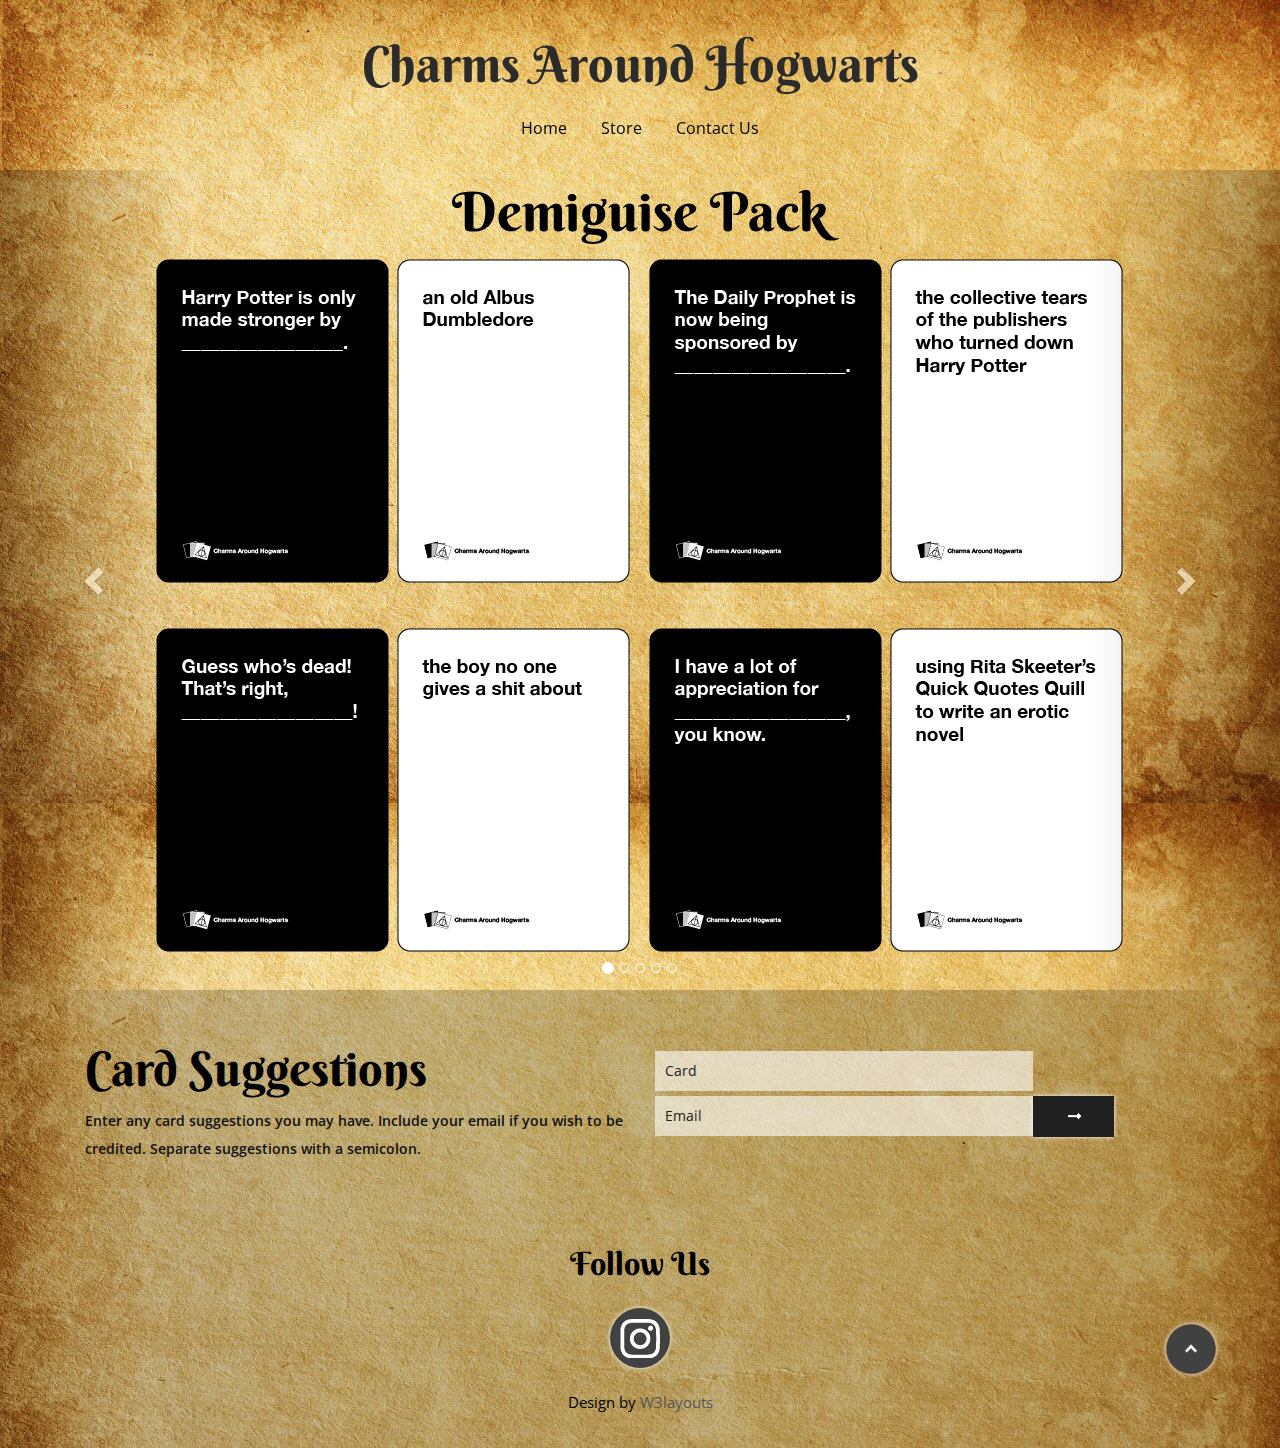
==== commit 38156b35: "new page and removed a lot of stuff" ====
--- a/site/home.html
+++ b/site/home.html
@@ -85,7 +85,7 @@
 		<div class="container">
 			
 			<div class="w3l_logo">
-				<h1><a href="index.html">Charms Around Hogwarts</a></h1>
+				<h1>Charms Around Hogwarts</h1>
 			</div>
 			<!--<div class="search">
 				<input class="search_box" type="checkbox" id="search_box">
@@ -183,848 +183,14 @@
 		</div>
 	</div>
 	 //banner --> 
-	<!-- banner-bottom -->
-	<div class="banner-bottom">
-		<div class="container">
-
-							<div class="agile_ecommerce_tabs">
-
-								<div class="col-md-4 agile_ecommerce_tab_left">
-									<div class="hs-wrapper">
-										<img src="images/complete250.png" alt=" " class="img-responsive"/>
-										<div class="w3_hs_bottom">
-											<ul>
-												<li>
-													<a href="#" data-toggle="modal" data-target="#myModal"><span class="glyphicon glyphicon-eye-open" aria-hidden="true"></span></a>
-												</li>
-											</ul>
-										</div>
-									</div> 
-									<h5><a href="single.html">Complete Pack</a></h5>
-									<div class="simpleCart_shelfItem">
-										<p><span>$250</span> <i class="item_price">$200</i></p>
-										<form action="#" method="post">
-											<input type="hidden" name="cmd" value="_cart" />
-											<input type="hidden" name="add" value="1" /> 
-											<input type="hidden" name="w3ls_item" value="Complete Pack" /> 
-											<input type="hidden" name="amount" value="200.00" />   
-											<button type="submit" class="w3ls-cart">Add to cart</button>
-										</form>  
-									</div>
-								</div>
-
-								<div class="col-md-4 agile_ecommerce_tab_left">
-									<div class="hs-wrapper">
-										<img src="images/demiguise250.png" alt=" " class="img-responsive" />
-										<div class="w3_hs_bottom">
-											<ul>
-												<li>
-													<a href="#" data-toggle="modal" data-target="#myModal"><span class="glyphicon glyphicon-eye-open" aria-hidden="true"></span></a>
-												</li>
-											</ul>
-										</div>
-									</div>
-									<h5><a href="single.html">Demiguise Pack</a></h5>
-									<div class="simpleCart_shelfItem">
-										<p> <i class="item_price">$50</i></p>
-										<form action="#" method="post">
-											<input type="hidden" name="cmd" value="_cart" />
-											<input type="hidden" name="add" value="1" /> 
-											<input type="hidden" name="w3ls_item" value="Mobile Phone2" /> 
-											<input type="hidden" name="amount" value="50.00" />   
-											<button type="submit" class="w3ls-cart">Add to cart</button>
-										</form>
-									</div>
-								</div>
-
-								<div class="col-md-4 agile_ecommerce_tab_left">
-									<div class="hs-wrapper">
-										<img src="images/unicorn250.png" alt=" " class="img-responsive" />
-									
-										<div class="w3_hs_bottom">
-											<ul>
-												<li>
-													<a href="#" data-toggle="modal" data-target="#myModal"><span class="glyphicon glyphicon-eye-open" aria-hidden="true"></span></a>
-												</li>
-											</ul>
-										</div>
-									</div>
-									<h5><a href="single.html">Unicorn Pack</a></h5>
-									<div class="simpleCart_shelfItem">
-										<p> <i class="item_price">$50</i></p>
-										<form action="#" method="post">
-											<input type="hidden" name="cmd" value="_cart" />
-											<input type="hidden" name="add" value="1" /> 
-											<input type="hidden" name="w3ls_item" value="Mobile Phone3" /> 
-											<input type="hidden" name="amount" value="50.00"/>   
-											<button type="submit" class="w3ls-cart">Add to cart</button>
-										</form>
-									</div>
-								</div>
-							</div>
-							<div class="clearfix"> </div>
-							<div class="agile_ecommerce_tabs">
-								<div class="col-md-4 agile_ecommerce_tab_left">
-									<div class="hs-wrapper">
-										
-										<img src="images/graphorn250.png" alt=" " class="img-responsive"/>
-										<div class="w3_hs_bottom">
-											<ul>
-												<li>
-													<a href="#" data-toggle="modal" data-target="#myModal"><span class="glyphicon glyphicon-eye-open" aria-hidden="true"></span></a>
-												</li>
-											</ul>
-										</div>
-									</div> 
-									<h5><a href="single.html">Graphorn Pack</a></h5>
-									<div class="simpleCart_shelfItem">
-										<p> <i class="item_price">$50</i></p>
-										<form action="#" method="post">
-											<input type="hidden" name="cmd" value="_cart" />
-											<input type="hidden" name="add" value="1" /> 
-											<input type="hidden" name="w3ls_item" value="Mobile Phone1" /> 
-											<input type="hidden" name="amount" value="50.00" />   
-											<button type="submit" class="w3ls-cart">Add to cart</button>
-										</form>  
-									</div>
-								</div>
-								<div class="col-md-4 agile_ecommerce_tab_left">
-									<div class="hs-wrapper">
-										<!--TODO: Need to make the image of the pack 250 x 250 in the css -->
-										<img src="images/runespoor250.png" alt=" " class="img-responsive"/>
-										<div class="w3_hs_bottom">
-											<ul>
-												<li>
-													<a href="#" data-toggle="modal" data-target="#myModal"><span class="glyphicon glyphicon-eye-open" aria-hidden="true"></span></a>
-												</li>
-											</ul>
-										</div>
-									</div> 
-									<h5><a href="single.html">Runespoor Pack</a></h5>
-									<div class="simpleCart_shelfItem">
-										<p> <i class="item_price">$50</i></p>
-										<form action="#" method="post">
-											<input type="hidden" name="cmd" value="_cart" />
-											<input type="hidden" name="add" value="1" /> 
-											<input type="hidden" name="w3ls_item" value="Mobile Phone1" /> 
-											<input type="hidden" name="amount" value="50.00" />   
-											<button type="submit" class="w3ls-cart">Add to cart</button>
-										</form>  
-									</div>
-								</div>
-								<div class="col-md-4 agile_ecommerce_tab_left">
-									<div class="hs-wrapper">
-										<!--TODO: Need to make the image of the pack 250 x 250 in the css -->
-										<img src="images/fwooper250.png" alt=" " class="img-responsive"/>
-										<div class="w3_hs_bottom">
-											<ul>
-												<li>
-													<a href="#" data-toggle="modal" data-target="#myModal"><span class="glyphicon glyphicon-eye-open" aria-hidden="true"></span></a>
-												</li>
-											</ul>
-										</div>
-									</div> 
-									<h5><a href="single.html">Fwooper Pack</a></h5>
-									<div class="simpleCart_shelfItem">
-										<p> <i class="item_price">$50</i></p>
-										<form action="#" method="post">
-											<input type="hidden" name="cmd" value="_cart" />
-											<input type="hidden" name="add" value="1" /> 
-											<input type="hidden" name="w3ls_item" value="Mobile Phone1" /> 
-											<input type="hidden" name="amount" value="50.00" />   
-											<button type="submit" class="w3ls-cart">Add to cart</button>
-										</form>  
-									</div>
-								</div>
-								<div class="clearfix"> </div>
-							</div>
-			<div class="clearfix"> </div>
-		</div>
-	</div>
-	<!-- //banner-bottom --> 
-	<!-- modal-video -->
-	<div class="modal video-modal fade" id="myModal" tabindex="-1" role="dialog" aria-labelledby="myModal">
-		<div class="modal-dialog" role="document">
-			<div class="modal-content">
-				<div class="modal-header">
-					<button type="button" class="close" data-dismiss="modal" aria-label="Close"><span aria-hidden="true">&times;</span></button>						
-				</div>
-				<section>
-					<div class="modal-body">
-						<div class="col-md-5 modal_body_left">
-							<img src="images/demiguise250.png" alt=" " class="img-responsive" />
-						</div>
-						<div class="col-md-7 modal_body_right">
-							<h4>Charms Around Hogwarts: Complete Pack</h4>
-							<p>includes all cards from Demiguise, Unicorn, Graphorn, Runespoor, and Fwooper packs</p>
-							<p>White cards: 934; Black cards: 339; Total cards: 1273</p>
-							<div class="modal_body_right_cart simpleCart_shelfItem">
-								<p><span>$250</span><i class="item_price">$200</i></p>
-								<form action="#" method="post">
-									<input type="hidden" name="cmd" value="_cart">
-									<input type="hidden" name="add" value="1"> 
-									<input type="hidden" name="w3ls_item" value="Mobile Phone1"> 
-									<input type="hidden" name="amount" value="200.00">   
-									<button type="submit" class="w3ls-cart">Add to cart</button>
-								</form>
-							</div>
-							<!--<h5>Extras</h5>
-							<div class="color-quality">
-								<ul>
-								 TODO: need to add checkboxes here and when checked, have price increase
-									<li><a href="#">Linen Texture</a></li>
-									<li><a href="#" class="brown">UV Coating</a></li>
-								</ul>
-							</div> 
-							-->
-						</div>
-						<div class="clearfix"> </div>
-					</div>
-				</section>
-			</div>
-		</div>
-	</div>
-	<div class="modal video-modal fade" id="myModal1" tabindex="-1" role="dialog" aria-labelledby="myModal1">
-		<div class="modal-dialog" role="document">
-			<div class="modal-content">
-				<div class="modal-header">
-					<button type="button" class="close" data-dismiss="modal" aria-label="Close"><span aria-hidden="true">&times;</span></button>						
-				</div>
-				<section>
-					<div class="modal-body">
-						<div class="col-md-5 modal_body_left">
-							<img src="images/9.jpg" alt=" " class="img-responsive" />
-						</div>
-						<div class="col-md-7 modal_body_right">
-							<h4>Multimedia Home Accessories</h4>
-							<p>Ut enim ad minim veniam, quis nostrud 
-								exercitation ullamco laboris nisi ut aliquip ex ea 
-								commodo consequat.Duis aute irure dolor in 
-								reprehenderit in voluptate velit esse cillum dolore 
-								eu fugiat nulla pariatur. Excepteur sint occaecat 
-								cupidatat non proident, sunt in culpa qui officia 
-								deserunt mollit anim id est laborum.</p>
-							<div class="rating">
-								<div class="rating-left">
-									<img src="images/star-.png" alt=" " class="img-responsive" />
-								</div>
-								<div class="rating-left">
-									<img src="images/star-.png" alt=" " class="img-responsive" />
-								</div>
-								<div class="rating-left">
-									<img src="images/star-.png" alt=" " class="img-responsive" />
-								</div>
-								<div class="rating-left">
-									<img src="images/star.png" alt=" " class="img-responsive" />
-								</div>
-								<div class="rating-left">
-									<img src="images/star.png" alt=" " class="img-responsive" />
-								</div>
-								<div class="clearfix"> </div>
-							</div>
-							<div class="modal_body_right_cart simpleCart_shelfItem">
-								<p><span>$180</span> <i class="item_price">$150</i></p>
-								<form action="#" method="post">
-									<input type="hidden" name="cmd" value="_cart">
-									<input type="hidden" name="add" value="1"> 
-									<input type="hidden" name="w3ls_item" value="Headphones"> 
-									<input type="hidden" name="amount" value="150.00">   
-									<button type="submit" class="w3ls-cart">Add to cart</button>
-								</form>
-							</div>
-							<h5>Color</h5>
-							<div class="color-quality">
-								<ul>
-									<li><a href="#"><span></span></a></li>
-									<li><a href="#" class="brown"><span></span></a></li>
-									<li><a href="#" class="purple"><span></span></a></li>
-									<li><a href="#" class="gray"><span></span></a></li>
-								</ul>
-							</div>
-						</div>
-						<div class="clearfix"> </div>
-					</div>
-				</section>
-			</div>
-		</div>
-	</div>
-	<div class="modal video-modal fade" id="myModal2" tabindex="-1" role="dialog" aria-labelledby="myModal2">
-		<div class="modal-dialog" role="document">
-			<div class="modal-content">
-				<div class="modal-header">
-					<button type="button" class="close" data-dismiss="modal" aria-label="Close"><span aria-hidden="true">&times;</span></button>						
-				</div>
-				<section>
-					<div class="modal-body">
-						<div class="col-md-5 modal_body_left">
-							<img src="images/11.jpg" alt=" " class="img-responsive" />
-						</div>
-						<div class="col-md-7 modal_body_right">
-							<h4>Quad Core Colorful Laptop</h4>
-							<p>Ut enim ad minim veniam, quis nostrud exercitation ullamco laboris nisi ut aliquip ex ea commodo consequat.Duis aute irure dolor in 
-								reprehenderit in voluptate velit esse cillum dolore eu fugiat nulla pariatur. Excepteur sint occaecat cupidatat non proident, sunt in culpa qui officia  deserunt.</p>
-							<div class="rating">
-								<div class="rating-left">
-									<img src="images/star-.png" alt=" " class="img-responsive" />
-								</div>
-								<div class="rating-left">
-									<img src="images/star-.png" alt=" " class="img-responsive" />
-								</div>
-								<div class="rating-left">
-									<img src="images/star-.png" alt=" " class="img-responsive" />
-								</div>
-								<div class="rating-left">
-									<img src="images/star-.png" alt=" " class="img-responsive" />
-								</div>
-								<div class="rating-left">
-									<img src="images/star.png" alt=" " class="img-responsive" />
-								</div>
-								<div class="clearfix"> </div>
-							</div>
-							<div class="modal_body_right_cart simpleCart_shelfItem">
-								<p><span>$880</span> <i class="item_price">$850</i></p>
-								<form action="#" method="post">
-									<input type="hidden" name="cmd" value="_cart">
-									<input type="hidden" name="add" value="1"> 
-									<input type="hidden" name="w3ls_item" value="Laptop"> 
-									<input type="hidden" name="amount" value="850.00">   
-									<button type="submit" class="w3ls-cart">Add to cart</button>
-								</form>
-							</div>
-							<h5>Color</h5>
-							<div class="color-quality">
-								<ul>
-									<li><a href="#"><span></span></a></li>
-									<li><a href="#" class="brown"><span></span></a></li>
-									<li><a href="#" class="purple"><span></span></a></li>
-									<li><a href="#" class="gray"><span></span></a></li>
-								</ul>
-							</div>
-						</div>
-						<div class="clearfix"> </div>
-					</div>
-				</section>
-			</div>
-		</div>
-	</div>
-	<div class="modal video-modal fade" id="myModal3" tabindex="-1" role="dialog" aria-labelledby="myModal3">
-		<div class="modal-dialog" role="document">
-			<div class="modal-content">
-				<div class="modal-header">
-					<button type="button" class="close" data-dismiss="modal" aria-label="Close"><span aria-hidden="true">&times;</span></button>						
-				</div>
-				<section>
-					<div class="modal-body">
-						<div class="col-md-5 modal_body_left">
-							<img src="images/14.jpg" alt=" " class="img-responsive" />
-						</div>
-						<div class="col-md-7 modal_body_right">
-							<h4>Cool Single Door Refrigerator </h4>
-							<p>Duis aute irure dolor inreprehenderit in voluptate velit esse cillum dolore 
-								eu fugiat nulla pariatur. Excepteur sint occaecat cupidatat non proident, sunt in culpa qui officia deserunt mollit anim id est laborum.</p>
-							<div class="rating">
-								<div class="rating-left">
-									<img src="images/star-.png" alt=" " class="img-responsive" />
-								</div>
-								<div class="rating-left">
-									<img src="images/star-.png" alt=" " class="img-responsive" />
-								</div>
-								<div class="rating-left">
-									<img src="images/star-.png" alt=" " class="img-responsive" />
-								</div>
-								<div class="rating-left">
-									<img src="images/star.png" alt=" " class="img-responsive" />
-								</div>
-								<div class="rating-left">
-									<img src="images/star.png" alt=" " class="img-responsive" />
-								</div>
-								<div class="clearfix"> </div>
-							</div>
-							<div class="modal_body_right_cart simpleCart_shelfItem">
-								<p><span>$950</span> <i class="item_price">$820</i></p>
-								<form action="#" method="post">
-									<input type="hidden" name="cmd" value="_cart">
-									<input type="hidden" name="add" value="1"> 
-									<input type="hidden" name="w3ls_item" value="Mobile Phone1"> 
-									<input type="hidden" name="amount" value="820.00">   
-									<button type="submit" class="w3ls-cart">Add to cart</button>
-								</form>
-							</div>
-							<h5>Color</h5>
-							<div class="color-quality">
-								<ul>
-									<li><a href="#"><span></span></a></li>
-									<li><a href="#" class="brown"><span></span></a></li>
-									<li><a href="#" class="purple"><span></span></a></li>
-									<li><a href="#" class="gray"><span></span></a></li>
-								</ul>
-							</div>
-						</div>
-						<div class="clearfix"> </div>
-					</div>
-				</section>
-			</div>
-		</div>
-	</div>
-	<div class="modal video-modal fade" id="myModal4" tabindex="-1" role="dialog" aria-labelledby="myModal4">
-		<div class="modal-dialog" role="document">
-			<div class="modal-content">
-				<div class="modal-header">
-					<button type="button" class="close" data-dismiss="modal" aria-label="Close"><span aria-hidden="true">&times;</span></button>						
-				</div>
-				<section>
-					<div class="modal-body">
-						<div class="col-md-5 modal_body_left">
-							<img src="images/17.jpg" alt=" " class="img-responsive" />
-						</div>
-						<div class="col-md-7 modal_body_right">
-							<h4>New Model Mixer Grinder</h4>
-							<p>Excepteur sint occaecat laboris nisi ut aliquip ex ea 
-								commodo consequat.Duis aute irure dolor in reprehenderit in voluptate velit esse cillum dolore 
-								eu fugiat nulla pariatur cupidatat non proident, sunt in culpa qui officia deserunt mollit anim id est laborum.</p>
-							<div class="rating">
-								<div class="rating-left">
-									<img src="images/star-.png" alt=" " class="img-responsive" />
-								</div>
-								<div class="rating-left">
-									<img src="images/star-.png" alt=" " class="img-responsive" />
-								</div>
-								<div class="rating-left">
-									<img src="images/star-.png" alt=" " class="img-responsive" />
-								</div>
-								<div class="rating-left">
-									<img src="images/star.png" alt=" " class="img-responsive" />
-								</div>
-								<div class="rating-left">
-									<img src="images/star.png" alt=" " class="img-responsive" />
-								</div>
-								<div class="clearfix"> </div>
-							</div>
-							<div class="modal_body_right_cart simpleCart_shelfItem">
-								<p><span>$460</span> <i class="item_price">$450</i></p>
-								<form action="#" method="post">
-									<input type="hidden" name="cmd" value="_cart">
-									<input type="hidden" name="add" value="1"> 
-									<input type="hidden" name="w3ls_item" value="Mobile Phone1"> 
-									<input type="hidden" name="amount" value="450.00">   
-									<button type="submit" class="w3ls-cart">Add to cart</button>
-								</form>
-							</div>
-							<h5>Color</h5>
-							<div class="color-quality">
-								<ul>
-									<li><a href="#"><span></span></a></li>
-									<li><a href="#" class="brown"><span></span></a></li>
-									<li><a href="#" class="purple"><span></span></a></li>
-									<li><a href="#" class="gray"><span></span></a></li>
-								</ul>
-							</div>
-						</div>
-						<div class="clearfix"> </div>
-					</div>
-				</section>
-			</div>
-		</div>
-	</div>
-	<div class="modal video-modal fade" id="myModal5" tabindex="-1" role="dialog" aria-labelledby="myModal5">
-		<div class="modal-dialog" role="document">
-			<div class="modal-content">
-				<div class="modal-header">
-					<button type="button" class="close" data-dismiss="modal" aria-label="Close"><span aria-hidden="true">&times;</span></button>						
-				</div>
-				<section>
-					<div class="modal-body">
-						<div class="col-md-5 modal_body_left">
-							<img src="images/36.jpg" alt=" " class="img-responsive" />
-						</div>
-						<div class="col-md-7 modal_body_right">
-							<h4>Dry Vacuum Cleaner</h4>
-							<p>Ut enim ad minim veniam, quis nostrud exercitation ullamco laboris nisi ut aliquip ex ea 
-								commodo consequat.Duis aute irure dolor in reprehenderit in voluptate velit esse cillum dolore eu fugiat nulla pariatur. Excepteur sint occaecat 
-								cupidatat non proident, sunt in culpa qui officia deserunt mollit anim id est laborum.</p>
-							<div class="rating">
-								<div class="rating-left">
-									<img src="images/star-.png" alt=" " class="img-responsive" />
-								</div>
-								<div class="rating-left">
-									<img src="images/star-.png" alt=" " class="img-responsive" />
-								</div>
-								<div class="rating-left">
-									<img src="images/star-.png" alt=" " class="img-responsive" />
-								</div>
-								<div class="rating-left">
-									<img src="images/star.png" alt=" " class="img-responsive" />
-								</div>
-								<div class="rating-left">
-									<img src="images/star.png" alt=" " class="img-responsive" />
-								</div>
-								<div class="clearfix"> </div>
-							</div>
-							<div class="modal_body_right_cart simpleCart_shelfItem">
-								<p><span>$960</span> <i class="item_price">$920</i></p>
-								<form action="#" method="post">
-									<input type="hidden" name="cmd" value="_cart">
-									<input type="hidden" name="add" value="1"> 
-									<input type="hidden" name="w3ls_item" value="Vacuum Cleaner"> 
-									<input type="hidden" name="amount" value="920.00">   
-									<button type="submit" class="w3ls-cart">Add to cart</button>
-								</form>
-							</div>
-							<h5>Color</h5>
-							<div class="color-quality">
-								<ul>
-									<li><a href="#"><span></span></a></li>
-									<li><a href="#" class="brown"><span></span></a></li>
-									<li><a href="#" class="purple"><span></span></a></li>
-									<li><a href="#" class="gray"><span></span></a></li>
-								</ul>
-							</div>
-						</div>
-						<div class="clearfix"> </div>
-					</div>
-				</section>
-			</div>
-		</div>
-	</div>
-	<div class="modal video-modal fade" id="myModal6" tabindex="-1" role="dialog" aria-labelledby="myModal6">
-		<div class="modal-dialog" role="document">
-			<div class="modal-content">
-				<div class="modal-header">
-					<button type="button" class="close" data-dismiss="modal" aria-label="Close"><span aria-hidden="true">&times;</span></button>						
-				</div>
-				<section>
-					<div class="modal-body">
-						<div class="col-md-5 modal_body_left">
-							<img src="images/37.jpg" alt=" " class="img-responsive" />
-						</div>
-						<div class="col-md-7 modal_body_right">
-							<h4>Kitchen & Dining Accessories</h4>
-							<p>Ut enim ad minim veniam, quis nostrud 
-								exercitation ullamco laboris nisi ut aliquip ex ea 
-								commodo consequat.Duis aute irure dolor in 
-								reprehenderit in voluptate velit esse cillum dolore 
-								eu fugiat nulla pariatur. Excepteur sint occaecat 
-								cupidatat non proident, sunt in culpa qui officia 
-								deserunt mollit anim id est laborum.</p>
-							<div class="rating">
-								<div class="rating-left">
-									<img src="images/star-.png" alt=" " class="img-responsive" />
-								</div>
-								<div class="rating-left">
-									<img src="images/star-.png" alt=" " class="img-responsive" />
-								</div>
-								<div class="rating-left">
-									<img src="images/star-.png" alt=" " class="img-responsive" />
-								</div>
-								<div class="rating-left">
-									<img src="images/star.png" alt=" " class="img-responsive" />
-								</div>
-								<div class="rating-left">
-									<img src="images/star.png" alt=" " class="img-responsive" />
-								</div>
-								<div class="clearfix"> </div>
-							</div>
-							<div class="modal_body_right_cart simpleCart_shelfItem">
-								<p><span>$280</span> <i class="item_price">$250</i></p>
-								<form action="#" method="post">
-									<input type="hidden" name="cmd" value="_cart">
-									<input type="hidden" name="add" value="1"> 
-									<input type="hidden" name="w3ls_item" value="Induction Stove"> 
-									<input type="hidden" name="amount" value="250.00">   
-									<button type="submit" class="w3ls-cart">Add to cart</button>
-								</form>
-							</div>
-							<h5>Color</h5>
-							<div class="color-quality">
-								<ul>
-									<li><a href="#"><span></span></a></li>
-									<li><a href="#" class="brown"><span></span></a></li>
-									<li><a href="#" class="purple"><span></span></a></li>
-									<li><a href="#" class="gray"><span></span></a></li>
-								</ul>
-							</div>
-						</div>
-						<div class="clearfix"> </div>
-					</div>
-				</section>
-			</div>
-		</div>
-	</div>
-	<!-- //modal-video -->
-	<!-- banner-bottom1 -->
-	<div class="banner-bottom1">
-		<div class="agileinfo_banner_bottom1_grids">
-			<div class="col-md-7 agileinfo_banner_bottom1_grid_left">
-				<h3>Grand Opening Event With flat<span>20% <i>Discount</i></span></h3>
-				<a href="products.html">Shop Now</a>
-			</div>
-			<div class="col-md-5 agileinfo_banner_bottom1_grid_right">
-				<h4>hot deal</h4>
-				<div class="timer_wrap">
-					<div id="counter"> </div>
-				</div>
-				<script src="js/jquery.countdown.js"></script>
-				<script src="js/script.js"></script>
-			</div>
-			<div class="clearfix"> </div>
-		</div>
-	</div>
-	<!-- //banner-bottom1 --> 
-	<!-- special-deals 
-	<div class="special-deals">
-		<div class="container">
-			<h2>Special Deals</h2>
-			<div class="w3agile_special_deals_grids">
-				<div class="col-md-7 w3agile_special_deals_grid_left">
-					<div class="w3agile_special_deals_grid_left_grid">
-						<img src="images/21.jpg" alt=" " class="img-responsive" />
-						<div class="w3agile_special_deals_grid_left_grid_pos1">
-							<h5>30%<span>Off/-</span></h5>
-						</div>
-						<div class="w3agile_special_deals_grid_left_grid_pos">
-							<h4>We Offer <span>Best Products</span></h4>
-						</div>
-					</div>
-					<div class="wmuSlider example1">
-						<div class="wmuSliderWrapper">
-							<article style="position: absolute; width: 100%; opacity: 0;"> 
-								<div class="banner-wrap">
-									<div class="w3agile_special_deals_grid_left_grid1">
-										<img src="images/t1.png" alt=" " class="img-responsive" />
-										<p>Quis autem vel eum iure reprehenderit qui in ea voluptate 
-											velit esse quam nihil molestiae consequatur, vel illum qui dolorem 
-											eum fugiat quo voluptas nulla pariatur</p>
-										<h4>Laura</h4>
-									</div>
-								</div>
-							</article>
-							<article style="position: absolute; width: 100%; opacity: 0;"> 
-								<div class="banner-wrap">
-									<div class="w3agile_special_deals_grid_left_grid1">
-										<img src="images/t2.png" alt=" " class="img-responsive" />
-										<p>Quis autem vel eum iure reprehenderit qui in ea voluptate 
-											velit esse quam nihil molestiae consequatur, vel illum qui dolorem 
-											eum fugiat quo voluptas nulla pariatur</p>
-										<h4>Michael</h4>
-									</div>
-								</div>
-							</article>
-							<article style="position: absolute; width: 100%; opacity: 0;"> 
-								<div class="banner-wrap">
-									<div class="w3agile_special_deals_grid_left_grid1">
-										<img src="images/t3.png" alt=" " class="img-responsive" />
-										<p>Quis autem vel eum iure reprehenderit qui in ea voluptate 
-											velit esse quam nihil molestiae consequatur, vel illum qui dolorem 
-											eum fugiat quo voluptas nulla pariatur</p>
-										<h4>Rosy</h4>
-									</div>
-								</div>
-							</article>
-						</div>
-					</div>
-						<script src="js/jquery.wmuSlider.js"></script> 
-						<script>
-							$('.example1').wmuSlider();         
-						</script> 
-				</div>
-				<div class="col-md-5 w3agile_special_deals_grid_right">
-					<img src="images/20.jpg" alt=" " class="img-responsive" />
-					<div class="w3agile_special_deals_grid_right_pos">
-						<h4>Women's <span>Special</span></h4>
-						<h5>save up <span>to</span> 30%</h5>
-					</div>
-				</div>
-				<div class="clearfix"> </div>
-			</div>
-		</div>
-	</div>
-	 //special-deals -->
-	<!-- new-products
-	<div class="new-products">
-		<div class="container">
-			<h3>New Products</h3>
-			<div class="agileinfo_new_products_grids">
-				<div class="col-md-3 agileinfo_new_products_grid">
-					<div class="agile_ecommerce_tab_left agileinfo_new_products_grid1">
-						<div class="hs-wrapper hs-wrapper1">
-							<img src="images/25.jpg" alt=" " class="img-responsive" />
-							<img src="images/23.jpg" alt=" " class="img-responsive" />
-							<img src="images/24.jpg" alt=" " class="img-responsive" />
-							<img src="images/22.jpg" alt=" " class="img-responsive" />
-							<img src="images/26.jpg" alt=" " class="img-responsive" /> 
-							<div class="w3_hs_bottom w3_hs_bottom_sub">
-								<ul>
-									<li>
-										<a href="#" data-toggle="modal" data-target="#myModal2"><span class="glyphicon glyphicon-eye-open" aria-hidden="true"></span></a>
-									</li>
-								</ul>
-							</div>
-						</div>
-						<h5><a href="single.html">Laptops</a></h5>
-						<div class="simpleCart_shelfItem">
-							<p><span>$520</span> <i class="item_price">$500</i></p>
-							<form action="#" method="post">
-								<input type="hidden" name="cmd" value="_cart">
-								<input type="hidden" name="add" value="1"> 
-								<input type="hidden" name="w3ls_item" value="Red Laptop"> 
-								<input type="hidden" name="amount" value="500.00">   
-								<button type="submit" class="w3ls-cart">Add to cart</button>
-							</form>
-						</div>
-					</div>
-				</div>
-				<div class="col-md-3 agileinfo_new_products_grid">
-					<div class="agile_ecommerce_tab_left agileinfo_new_products_grid1">
-						<div class="hs-wrapper hs-wrapper1">
-							<img src="images/27.jpg" alt=" " class="img-responsive" />
-							<img src="images/28.jpg" alt=" " class="img-responsive" />
-							<img src="images/29.jpg" alt=" " class="img-responsive" />
-							<img src="images/30.jpg" alt=" " class="img-responsive" />
-							<img src="images/31.jpg" alt=" " class="img-responsive" /> 
-							<div class="w3_hs_bottom w3_hs_bottom_sub">
-								<ul>
-									<li>
-										<a href="#" data-toggle="modal" data-target="#myModal"><span class="glyphicon glyphicon-eye-open" aria-hidden="true"></span></a>
-									</li>
-								</ul>
-							</div>
-						</div>
-						<h5><a href="single.html">Black Phone</a></h5>
-						<div class="simpleCart_shelfItem">
-							<p><span>$380</span> <i class="item_price">$370</i></p>
-							<form action="#" method="post">
-								<input type="hidden" name="cmd" value="_cart">
-								<input type="hidden" name="add" value="1"> 
-								<input type="hidden" name="w3ls_item" value="Black Phone"> 
-								<input type="hidden" name="amount" value="370.00">   
-								<button type="submit" class="w3ls-cart">Add to cart</button>
-							</form>
-						</div>
-					</div>
-				</div>
-				<div class="col-md-3 agileinfo_new_products_grid">
-					<div class="agile_ecommerce_tab_left agileinfo_new_products_grid1">
-						<div class="hs-wrapper hs-wrapper1">
-							<img src="images/34.jpg" alt=" " class="img-responsive" />
-							<img src="images/33.jpg" alt=" " class="img-responsive" />
-							<img src="images/32.jpg" alt=" " class="img-responsive" />
-							<img src="images/35.jpg" alt=" " class="img-responsive" />
-							<img src="images/36.jpg" alt=" " class="img-responsive" /> 
-							<div class="w3_hs_bottom w3_hs_bottom_sub">
-								<ul>
-									<li>
-										<a href="#" data-toggle="modal" data-target="#myModal5"><span class="glyphicon glyphicon-eye-open" aria-hidden="true"></span></a>
-									</li>
-								</ul>
-							</div>
-						</div>
-						<h5><a href="single.html">Kids Toy</a></h5>
-						<div class="simpleCart_shelfItem">
-							<p><span>$150</span> <i class="item_price">$100</i></p>
-							<form action="#" method="post">
-								<input type="hidden" name="cmd" value="_cart">
-								<input type="hidden" name="add" value="1"> 
-								<input type="hidden" name="w3ls_item" value="Kids Toy"> 
-								<input type="hidden" name="amount" value="100.00">   
-								<button type="submit" class="w3ls-cart">Add to cart</button>
-							</form>
-						</div>  
-					</div>
-				</div>
-				<div class="col-md-3 agileinfo_new_products_grid">
-					<div class="agile_ecommerce_tab_left agileinfo_new_products_grid1">
-						<div class="hs-wrapper hs-wrapper1">
-							<img src="images/37.jpg" alt=" " class="img-responsive" />
-							<img src="images/38.jpg" alt=" " class="img-responsive" />
-							<img src="images/39.jpg" alt=" " class="img-responsive" />
-							<img src="images/40.jpg" alt=" " class="img-responsive" />
-							<img src="images/41.jpg" alt=" " class="img-responsive" /> 
-							<div class="w3_hs_bottom w3_hs_bottom_sub">
-								<ul>
-									<li>
-										<a href="#" data-toggle="modal" data-target="#myModal6"><span class="glyphicon glyphicon-eye-open" aria-hidden="true"></span></a>
-									</li>
-								</ul>
-							</div>
-						</div>
-						<h5><a href="single.html">Induction Stove</a></h5>
-						<div class="simpleCart_shelfItem">
-							<p><span>$280</span> <i class="item_price">$250</i></p>
-							<form action="#" method="post">
-								<input type="hidden" name="cmd" value="_cart">
-								<input type="hidden" name="add" value="1"> 
-								<input type="hidden" name="w3ls_item" value="Induction Stove"> 
-								<input type="hidden" name="amount" value="250.00">   
-								<button type="submit" class="w3ls-cart">Add to cart</button>
-							</form>
-						</div>
-					</div>
-				</div>
-				<div class="clearfix"> </div>
-			</div>
-		</div>
-	</div>
-	//new-products -->
-	<!-- top-brands
-	<div class="top-brands">
-		<div class="container">
-			<h3>Top Brands</h3>
-			<div class="sliderfig">
-				<ul id="flexiselDemo1">			
-					<li>
-						<img src="images/tb1.jpg" alt=" " class="img-responsive" />
-					</li>
-					<li>
-						<img src="images/tb2.jpg" alt=" " class="img-responsive" />
-					</li>
-					<li>
-						<img src="images/tb3.jpg" alt=" " class="img-responsive" />
-					</li>
-					<li>
-						<img src="images/tb4.jpg" alt=" " class="img-responsive" />
-					</li>
-					<li>
-						<img src="images/tb5.jpg" alt=" " class="img-responsive" />
-					</li>
-				</ul>
-			</div>
-			<script type="text/javascript">
-					$(window).load(function() {
-						$("#flexiselDemo1").flexisel({
-							visibleItems: 4,
-							animationSpeed: 1000,
-							autoPlay: true,
-							autoPlaySpeed: 3000,    		
-							pauseOnHover: true,
-							enableResponsiveBreakpoints: true,
-							responsiveBreakpoints: { 
-								portrait: { 
-									changePoint:480,
-									visibleItems: 1
-								}, 
-								landscape: { 
-									changePoint:640,
-									visibleItems:2
-								},
-								tablet: { 
-									changePoint:768,
-									visibleItems: 3
-								}
-							}
-						});
-						
-					});
-			</script>
-			<script type="text/javascript" src="js/jquery.flexisel.js"></script>
-		</div>
-	</div>
-	 //top-brands --> 
+
+	
 	<!-- newsletter -->
 	<div class="newsletter">
 		<div class="container">
 			<div class="col-md-6 w3agile_newsletter_left">
-				<h3>Card Suggestions</h3>
-				<p>Enter any card suggestions you may have. If you include your email you may receive a discount on future packs. Separate suggestions with a semicolon.</p>
+				<h5>Card Suggestions</h5>
+				<p>Enter any card suggestions you may have. Include your email if you wish to be credited. Separate suggestions with a semicolon.</p>
 			</div>
 			<div class="col-md-6 w3agile_newsletter_right">
 				<form action="#" method="post">
@@ -1045,14 +211,11 @@
 	<!-- footer -->
 	<div class="footer">
 		<div class="container">
-					<h4>Follow Us</h4>
+					<h5>Follow Us</h5>
 					<br />
 					<div class="agileits_social_button">
 						<ul>
-							<li><a href="#" class="facebook"> </a></li>
-							<li><a href="#" class="twitter"> </a></li>
-							<li><a href="#" class="google"> </a></li>
-							<li><a href="#" class="pinterest"> </a></li>
+							<li><a href="https://www.instagram.com/charmsaroundhogwarts/" class="facebook"> </a></li>
 						</ul>
 					</div>
 				<div class="clearfix"> </div>
--- a/site/css/style.css
+++ b/site/css/style.css
@@ -18,9 +18,14 @@
 	margin:0;
 	font-size:14px;
 }
-h1,h2,h3,h4,h5,h6{
+h1,h2,h3,h4,h6{
 	font-family: 'Glegoo', serif;
 	margin:0;
+}
+h5{
+    font: 400 2em/1.3 'Berkshire Swash', Helvetica, sans-serif;
+    text-decoration:none;
+    margin: 0; 
 }
 ul,label{
 	margin:0;
@@ -46,7 +51,7 @@
 	
 	text-align: center;
 }
-.w3l_logo h1 a{
+.w3l_logo h1{
 	font-size:20px;
     font: 400 50px/1.3 'Berkshire Swash', Helvetica, sans-serif;
     color: #2b2b2b;
@@ -75,7 +80,7 @@
 	top:1.3em;
 }
 a.act {
-    color:#ff5063 !important;
+    color:#000 !important;
 }
 /*-- search --*/
 .search{
@@ -366,10 +371,10 @@
     border: none;
 }
 .nav .open > a, .nav .open > a:hover, .nav .open > a:focus {
-    color: #d8703f;
+    color: #000000;
 }
 .navbar-default .navbar-nav > li > a:focus {
-    color: #ff5063 !important;
+    color: #000 !important;
 }
 .navbar-default {
     background: none;
@@ -400,7 +405,7 @@
 	text-decoration:none;
 }
 .multi-column-dropdown li a:hover{
-	color:#212121 !important;
+	color:#fff !important;
 }
 .multi-column-dropdown li a span {
     margin-left: 1em;
@@ -440,7 +445,7 @@
 }
 .navbar-nav > li > a {
     text-align: center;
-    font-size: 14px;
+    font-size: 40px;
     text-transform: uppercase;
     letter-spacing: 2px;
 }
@@ -663,14 +668,13 @@
 	text-align: center;
 }
 .agile_ecommerce_tabs {
-    padding: 2em 0 0;
+    padding-bottom: 3em;
 }
 .agile_ecommerce_tab_left h5{
-	margin:2em 0 0;
+	margin:1em 0 0;
 }
 .agile_ecommerce_tab_left h5 a {
-    font-size: 1.2em;
-    color: #ff5063;
+    color: #000000;
     text-decoration: none;
     font-weight: 700;
 	-webkit-transition:.5s all;
@@ -679,124 +683,52 @@
 	transition:.5s all;
 }
 .agile_ecommerce_tab_left h5 a:hover{
-	color:#3c43a4;
+	color:#3c3c3c;
+}
+.simpleCart_shelfItem{
+    padding-bottom: 2em;
 }
 .simpleCart_shelfItem p{
 	font-size: 1.2em;
     color: #212121;
     margin: 0.5em 0 1em;
-    font-weight: 600;
+    font-weight: 650;
 }
 .simpleCart_shelfItem p span{
-	color: #999;
-    font-size: .8em;
+	color: #555;
+    font-size: 1em;
     text-decoration: line-through;
     padding-right: 1em;
-    font-weight: 300;
+    font-weight: 400;
 }
 .agile_ecommerce_tab_left p i{
 	font-style:normal;
 }
 .simpleCart_shelfItem button.w3ls-cart {
-    font-size: 14px;
-    color: #000;
+    font-size: .9em;
+    font-weight: 300;
+    color: #fff;
     margin: 0;
     text-decoration: none;
     text-transform: capitalize;
     padding: .5em 1.5em;
-    border: 1px solid #c1c1c1;
-    border-radius: 5px;
-    background: transparent;
+    box-shadow: 0px 0px 2px 2px #fff;
+    border:1px solid #3c43a4;
+    border-radius: 10px;
+    background: #414141;
     outline: none;
 	-webkit-transition:.5s all;
 	-moz-transition:.5s all;
 	transition:.5s all;
 }
 .simpleCart_shelfItem button.w3ls-cart:hover{
-	background:#3c43a4;
+	background: #212121;
+    box-shadow: 0px 0px 30px 5px #fff;
 	color:#fff;
 	border:1px solid #3c43a4;
 }
 /*-- image-hover --*/
-.w3_hs_bottom{
-	position: absolute;
-    width: 100%;
-    height: 100%;
-    background: rgba(0, 0, 0, 0.25);
-    opacity: 0;
-    top: 0%;
-    left: 0%;
-    z-index:200;
-	-ms-filter: "progid: DXImageTransform.Microsoft.Alpha(Opacity=0)";
-    filter: alpha(opacity=0);
-    -webkit-transform: translate(460px, -100px) rotate(180deg);
-    -moz-transform: translate(460px, -100px) rotate(180deg);
-    -o-transform: translate(460px, -100px) rotate(180deg);
-    -ms-transform: translate(460px, -100px) rotate(180deg);
-    transform: translate(460px, -100px) rotate(180deg);
-    -webkit-transition: all 0.2s 0.4s ease-in-out;
-    -moz-transition: all 0.2s 0.4s ease-in-out;
-    -o-transition: all 0.2s 0.4s ease-in-out;
-    -ms-transition: all 0.2s 0.4s ease-in-out;
-    transition: all 0.2s 0.4s ease-in-out;
-}
-.w3_hs_bottom ul,.flex_ecommerce{
-	padding:6em 0 0;
-	-webkit-transform: translateY(-200px);
-    -moz-transform: translateY(-200px);
-    -o-transform: translateY(-200px);
-    -ms-transform: translateY(-200px);
-    transform: translateY(-200px);
-    -webkit-transition: all 0.2s ease-in-out;
-    -moz-transition: all 0.2s ease-in-out;
-    -o-transition: all 0.2s ease-in-out;
-    -ms-transition: all 0.2s ease-in-out;
-    transition: all 0.2s ease-in-out;
-}
-.agile_ecommerce_tab_left:hover .w3_hs_bottom ul,.w3l_related_products_grid:hover .flex_ecommerce{
-    -webkit-transform: translateY(0px);
-    -moz-transform: translateY(0px);
-    -o-transform: translateY(0px);
-    -ms-transform: translateY(0px);
-    transform: translateY(0px);
-    -webkit-transition-delay: 0.3s;
-    -moz-transition-delay: 0.3s;
-    -o-transition-delay: 0.3s;
-    -ms-transition-delay: 0.3s;
-    transition-delay: 0.3s;
-}
-.w3_hs_bottom ul li{
-	display:inline-block;
-}
-.w3_hs_bottom ul li a{
-	display: block;
-}
-.w3_hs_bottom ul li a,.flex_ecommerce a{
-	font-size:1em;
-	color:#212121;
-	text-decoration:none;
-	padding: .5em;
-    background: #fff;
-}
-.w3_hs_bottom ul li a:hover,.flex_ecommerce a:hover{
-	background:#ff5063;
-	color:#fff;
-}
-.agile_ecommerce_tab_left:hover .w3_hs_bottom{
-	-ms-filter: "progid: DXImageTransform.Microsoft.Alpha(Opacity=100)";
-    filter: alpha(opacity=100);
-    opacity: 1;
-    -webkit-transition-delay: 0s;
-    -moz-transition-delay: 0s;
-    -o-transition-delay: 0s;
-    -ms-transition-delay: 0s;
-    transition-delay: 0s;
-    -webkit-transform: translate(0px, 0px);
-    -moz-transform: translate(0px, 0px);
-    -o-transform: translate(0px, 0px);
-    -ms-transform: translate(0px, 0px);
-    transform: translate(0px, 0px);
-}
+
 .modal-dialog {
     width: 950px;
 }
@@ -1184,81 +1116,27 @@
     margin: 0 auto;
 	border: 1px solid;
 }
-/* -- timer -- */
-.timer_wrap{
-	width:92%;
-	margin: 0 auto;
-}
-#counter {
-	height:120px;
-	font-size:60px;
-	color: #FFF;
-	overflow: hidden;
-}
-.timer{
-	border-top:2px ridge #5F5F5F;
-	border-bottom:2px ridge #5F5F5F;
-}
-.timer h4{
-	font-size: 14px;
-	color: #E5E5E5;
-	font-style: normal;
-	font-variant: normal;
-	font-weight: lighter;
-	letter-spacing: 1px;
-	margin-top: 20px;
-}
-.countDays, .countHours, .countMinutes, .countSeconds {
-    display:inline-block;
-	width: 90px;
-    height: 90px;
-    background:#3c43a4;
-	border-radius: 500px;
-	-webkit-border-radius: 500px;
-	-moz-border-radius: 500px;
-	-o-border-radius: 500px;
-}
-.points {
-	float: left;
-	width:40px;
-	margin: 0;
-	font-size: 44px;
-	font-weight: bold;
-	text-align: center;
-	line-height: 138px;
-	text-shadow: none;
-	color:#FFF;
-    display: none;
-}
-.boxName {
-	float: left;
-	width: 100%;
-	font-size: 14px;
-    color: #fff;
-	font-style:italic;
-	font-weight: 500;
-	clear: both;
-	padding: 2px;
-}
-/* -- //timer -- */
+
 /*-- //banner-bottom1 --*/
 .sliderfig {
     margin: 3em 0 0;
 }
 /*-- newsletter --*/
 .newsletter{
-	background:#3c43a4;
 	padding:3em 0;
-}
-.w3agile_newsletter_left h3{
-	font-size:2em;
-	color:#fff;
+    background-color: rgba(1,1,1,0.2);
+}
+.w3agile_newsletter_left h5{
+    font: 400 3em/1.3 'Berkshire Swash', Helvetica, sans-serif;
+    text-decoration:none;
+    margin: 0;
+	color:#000;
 }
 .w3agile_newsletter_left p {
-    color: #bfbfbf;
-    line-height: 1.8em;
+    color: #111111;
+    line-height: 2em;
     margin-top: .5em;
-    font-weight: 100;
+    font-weight: 600;
 }
 .w3agile_newsletter_right {
     margin-top: 0.8em;
@@ -1266,41 +1144,52 @@
 .w3agile_newsletter_right input[type="email"]{
 	outline: none;
     padding: 10px;
-    color: #212121;
+    color: #333;
     font-size: 14px;
     width: 70%;
-    background: #fff;
+    background-color: rgba(255,255,255,.6);
     border:none;
     float: left;
+}
+.w3agile_newsletter_right input[type="email"]:focus{
+    background-color: rgba(255,255,255,.8);
+    border: .5px solid #3e3e3e;
 }
 .w3agile_newsletter_right input[type="text"]{
     outline: none;
     padding: 10px;
-    color: #212121;
+    color: #333;
     font-size: 14px;
     width: 70%;
-    background: #fff;
+    background-color: rgba(255,255,255,.6);
     border:none;
     float: left;
+}
+.w3agile_newsletter_right input[type="text"]:focus{
+    background-color: rgba(255,255,255,.8);
+    border: .5px solid #3e3e3e;
 }
 .w3agile_newsletter_right input[type="submit"]{
 	outline: none;
     padding: 9px 0;
     width: 15%;
-    background: url(../images/img-sp.png) no-repeat 26px -65px #ff5063;
+    background: url(../images/img-sp.png) no-repeat 26px -65px #212121;
+    box-shadow: 0px 0px 5px 0px #fff;
     border: none;
 	-webkit-transition:.5s all;
 	-moz-transition:.5s all;
 	transition:.5s all;
 }
 .w3agile_newsletter_right input[type="submit"]:hover{
-    background-color:#212121;
+    box-shadow: 0px 0px 30px 5px #fff;
+    background-color:#414141;
 }
 /*-- //newsletter --*/
 /*-- footer --*/
 .footer{
-	padding:4em 0;
-	background:#fff;
+	padding:2em 0;
+    text-align: center;
+    background-color: rgba(1,1,1,0.2);
 }
 .w3_footer_grid h3{
 	color: #212121;
@@ -1312,7 +1201,6 @@
 }
 .w3_footer_grid h3:after{
 	content:'';
-	background:#3c43a4;
 	width:20%;
 	height:2px;
 	position:absolute;
@@ -1320,14 +1208,12 @@
 	left:0;
 }
 .w3_footer_grid p{
-	color:#999;
 	line-height:1.8em;
 	margin-bottom:2em;
 }
 .w3_footer_grid ul li {
     list-style-type: none;
     margin-bottom: 1em;
-    color: #999;
     font-size: 14px;
 }
 .w3_footer_grid ul.address li i {
@@ -1349,7 +1235,6 @@
 }
 .w3_footer_grid ul.info li a {
     padding-left:2.2em;
-    background: url(../images/img-sp.png) no-repeat -6px -98px;
 }
 .w3_footer_grid h4{
 	margin:2em 0 1em;
@@ -1362,36 +1247,29 @@
 	margin: 0 !important;
 }
 .agileits_social_button ul li a{
-	background: url(../images/img-sp.png) no-repeat 1px -130px #414141;
+	background: url(../images/ig.png) no-repeat center #414141;
     display: block;
-    width: 35px;
-    height: 35px;
+    width: 60px;
+    height: 60px;
 	-webkit-transition:.5s all;
 	-moz-transition:.5s all;
 	-o-transition:.5s all;
 	-ms-transition:.5s all;
 	transition:.5s all;
+    -webkit-border-radius: 50%;
+    -moz-border-radius: 50%;  
+    border-radius: 50%;
+    box-shadow: 0px 0px 5px 0px #fff;
 } 
-.agileits_social_button ul li a.twitter{
-	background-position:-41px -130px; 
-} 
-.agileits_social_button ul li a.google{
-	background-position:-81px -130px; 
-} 
-.agileits_social_button ul li a.pinterest{
-	background-position:-123px -130px; 
-}
 .agileits_social_button ul li a:hover {
-    background-color: #3c43a4;
+    background-color: #414141;
     display: block;
-	-webkit-border-radius: 50%;
-	-moz-border-radius: 50%;  
-	border-radius: 50%;
-}
+    box-shadow: 0px 0px 30px 5px #fff;
+}
+	
 .footer-copy1 {
     position: relative;
-    padding: 2em 0 0;
-    border-bottom: 1px solid #d6d6d6;
+    background-color: rgba(1,1,1,0.2);
 }
 .footer-copy-pos {
     position: absolute;
@@ -1399,33 +1277,33 @@
     bottom: -75%;
     width: 50px;
     height: 50px;
-    border: 3px solid #ff5063;
     border-radius: 25px;
     -webkit-border-radius: 25px;
     -moz-border-radius: 25px;
     -o-border-radius: 25px;
     -ms-border-radius: 25px;
-    box-shadow: 0px 0px 5px 0px #ff5063;
+    box-shadow: 0px 0px 5px 0px #fff;
 	-webkit-transition:.5s all;
 	-moz-transition:.5s all; 
 	transition:.5s all;
 	
 }
 .footer-copy-pos:hover {
-    box-shadow: 0px 0px 30px 5px #ff5063;
+    box-shadow: 0px 0px 30px 5px #fff;
 }
 .footer-copy p{
-	margin:4em 0 0;
+	margin:1em 0 0;
 	text-align:center;
-	color:#999;
+	color:#000;
 	line-height:1.8em;
+    font-size: 15px;
 }
 .footer-copy p a{
-	color:#3c43a4;
+	color:#555;
 	text-decoration:none;
 }
 .footer-copy p a:hover{
-	color:#999;
+	color:#000;
 }
 /*-- //footer --*/
 /*-- login --*/
@@ -1590,47 +1468,12 @@
 }
 .entypo-facebook:before {
     content: " ";
-    background: url(../images/img-sp.png) no-repeat 7px -125px;
+    background: url(../images/ig.png) no-repeat;
     display: block;
     width: 3em;
     height: 3em;
 }
-.social_twitter{
-	background: #55acee;
-	top: 0%;
-	left: 50%;
-}
-.entypo-twitter:before {
-    content: " ";
-    background:url(../images/img-sp.png) no-repeat -35px -125px;
-    display: block;
-    width: 3em;
-    height: 3em;
-}
-.social_dribbble {
-	background: #dc4e41;
-	left: 25%;
-	bottom: 0;
-}
-.entypo-dribbble:before {
-    content: " ";
-    background:url(../images/img-sp.png) no-repeat -74px -125px;
-    display: block;
-    width: 3em;
-    height: 3em;
-}
-.social_behance {
-	background: #bd081c;
-	bottom: 0;
-	left: 75%;
-}
-.entypo-behance:before {
-    content: " ";
-    background:url(../images/img-sp.png) no-repeat -117px -125px;
-    display: block;
-    width: 3em;
-    height: 3em;
-}
+
 /*-- //login --*/
 /*-- breadcrumb --*/
 .breadcrumb_dress {
@@ -1919,53 +1762,7 @@
 	margin:2em 0;
 }
 /*-- //mobiles --*/
-/*-- related-products --*/
-.w3l_related_products h3:before {
-    left: 27% !important;
-}
-#flexiselDemo2{
-	margin:3em 0 0;
-}
-/*-- flexisel --*/
-.flex-slider{	
-	background:#222227;
-	padding: 70px 0 165px 0;
-}
-.opportunity{
-	background:#28282e;
-	margin:0px 20px;
-	padding:80px 0;
-	position:relative;
-}
-#flexiselDemo1,#flexiselDemo2 {
-	display: none;
-}
-.nbs-flexisel-container {
-	position: relative;
-	max-width: 100%;
-}
-.nbs-flexisel-ul {
-	position: relative;
-	width: 9999px;
-	margin: 0px;
-	padding: 0px;
-	list-style-type: none;
-	text-align: center;
-}
-.nbs-flexisel-inner {
-	overflow: hidden;
-	margin: 0px auto;
-}
-.nbs-flexisel-item {
-	float: left;
-	margin:0;
-	padding: 0 15px;
-	position: relative; 
-}
-.nbs-flexisel-item > img {
-	cursor: pointer;
-	position: relative;
-}
+
 /*---- Nav ---*/
 .nbs-flexisel-nav-left, .nbs-flexisel-nav-right {
 	width:40px;
@@ -3143,7 +2940,7 @@
 		padding: 10px 10px;
 	}
 	.nav-tabs > li > a {
-		font-size: .9em;
+		font-size: 2em;
 	}
 	.video-img a {
 		margin:10em 0em 0 9.5em;
@@ -3234,7 +3031,7 @@
 		width: 40%;
 	}
 	.agile_ecommerce_tab_left h5 a {
-		font-size: 1.15em;
+		font-size: 1.2em;
 	}
 }
 @media (max-width: 1024px){
@@ -3245,7 +3042,7 @@
 		left: -2%;
 	}
 	.agile_ecommerce_tab_left h5 a {
-		font-size: 1.1em;
+		font-size: 1.2em;
 	}	
 }
 @media (max-width:991px){
@@ -3295,7 +3092,7 @@
 		padding: 10px 24px;
 	}
 	.nav-tabs > li > a {
-		font-size: 1em;
+		font-size: 2em;
 	}
 	.wthree_banner_bottom_right {
 		margin: 3em 0 0;
@@ -3482,7 +3279,7 @@
 		margin: 2em 0 0;
 	}
 	.agile_ecommerce_tab_left h5 a {
-		font-size: 1.1em;
+		font-size: 1.2em;
 	}
 	.banner3 {
 		background-position: -60px 0px;
@@ -3781,7 +3578,7 @@
 		width: 2em;
 	}
 	.entypo-facebook:before {
-		background: url(../images/img-sp.png) no-repeat -1px -131px;
+		background: url(../images/ig.png) no-repeat;
 		width: 2em;
 		height: 2em;
 	}
@@ -3832,7 +3629,6 @@
 		padding: 10px 14px;
 	}
 	.agile_ecommerce_tabs {
-		padding: 1em 0 0;
 	}
 	.banner h3 {
 		width: 55%;
